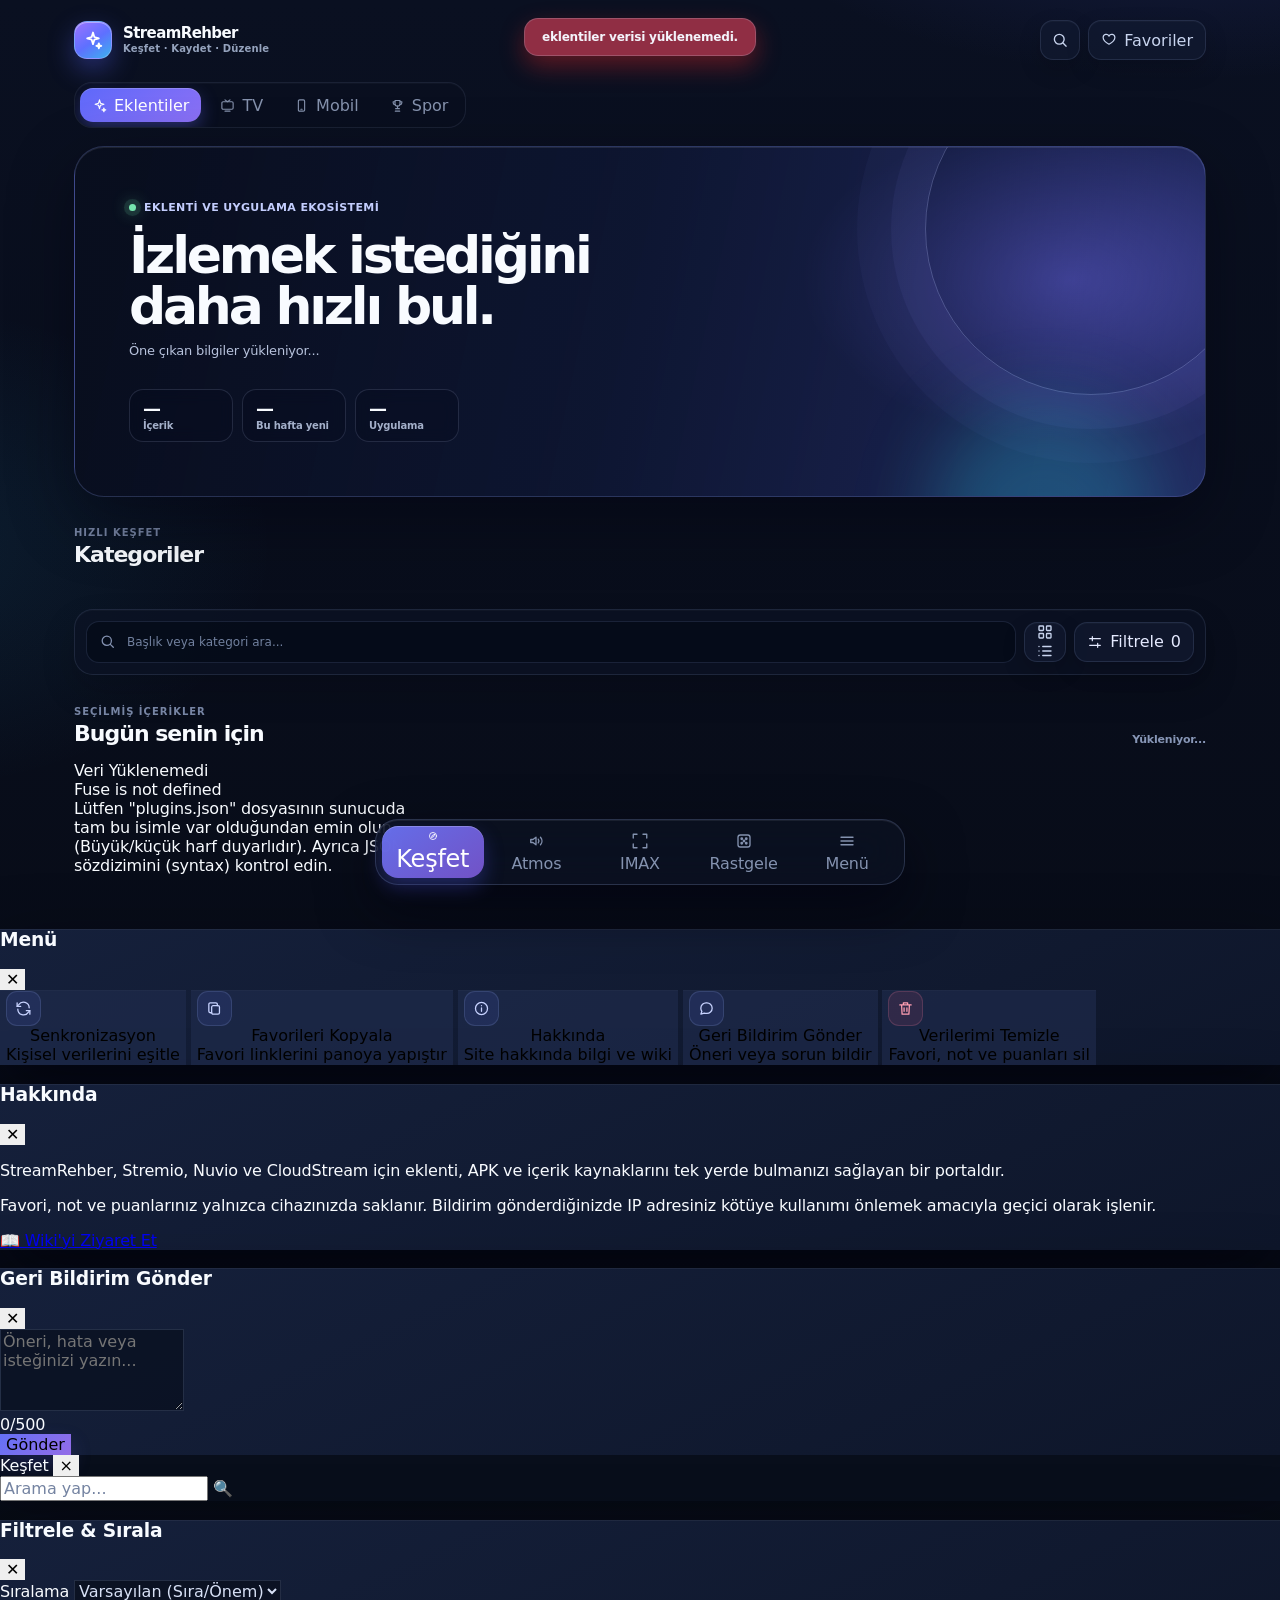
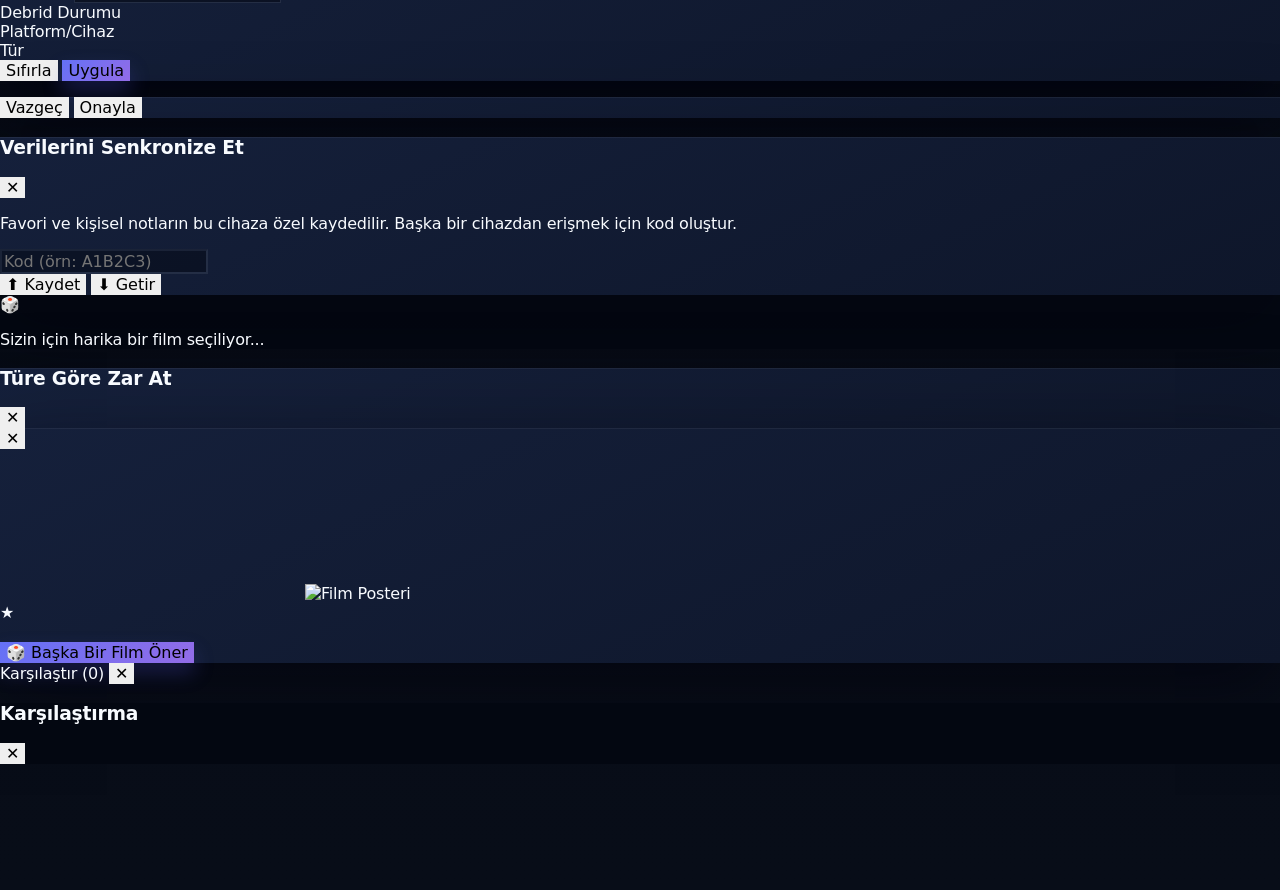
==== index.html @ 522c6ea5 "Add files via upload" ====
<!DOCTYPE html>
<html lang="tr">
<head>
    <meta charset="UTF-8">
    <meta name="viewport" content="width=device-width, initial-scale=1.0, viewport-fit=cover">
    <meta name="apple-mobile-web-app-capable" content="yes">
    <meta name="mobile-web-app-capable" content="yes">
    <meta name="apple-mobile-web-app-status-bar-style" content="black-translucent">
    <meta name="theme-color" content="#070b16">
    <title>StreamRehber — Keşfet, Kaydet, Düzenle</title>
    
    <script src="https://cdn.tailwindcss.com"></script>
    <script src="https://cdn.jsdelivr.net/npm/fuse.js@7.0.0/dist/fuse.min.js"></script>
    <script>
        const REPORT_ENDPOINT = 'https://pluginhub.sait-yldrm.workers.dev';
        const NOTES_ENDPOINT = 'https://pluginhub.sait-yldrm.workers.dev/notes';
    </script>

    <link rel="stylesheet" href="style.css">
</head>
<body class="stream-body">

<svg class="ui-symbols" aria-hidden="true" focusable="false">
    <symbol id="icon-spark" viewBox="0 0 24 24"><path d="m12 3 1.6 5.4L19 10l-5.4 1.6L12 17l-1.6-5.4L5 10l5.4-1.6L12 3ZM19 16l.7 2.3L22 19l-2.3.7L19 22l-.7-2.3L16 19l2.3-.7L19 16Z"/></symbol>
    <symbol id="icon-search" viewBox="0 0 24 24"><circle cx="11" cy="11" r="6.5"/><path d="m16 16 4.2 4.2"/></symbol>
    <symbol id="icon-heart" viewBox="0 0 24 24"><path d="M20.8 8.1c0 5.4-8.8 10.2-8.8 10.2S3.2 13.5 3.2 8.1A4.6 4.6 0 0 1 12 6.3a4.6 4.6 0 0 1 8.8 1.8Z"/></symbol>
    <symbol id="icon-sliders" viewBox="0 0 24 24"><path d="M4 7h16M4 17h16M8 4v6M16 14v6"/></symbol>
    <symbol id="icon-compass" viewBox="0 0 24 24"><circle cx="12" cy="12" r="8.5"/><path d="m15.7 8.3-2.1 5.3-5.3 2.1 2.1-5.3 5.3-2.1Z"/></symbol>
    <symbol id="icon-film" viewBox="0 0 24 24"><rect x="3" y="5" width="18" height="14" rx="2"/><path d="M7 5v14M17 5v14M3 10h4M17 10h4M3 14h4M17 14h4"/></symbol>
    <symbol id="icon-tv" viewBox="0 0 24 24"><rect x="3" y="6" width="18" height="12" rx="2"/><path d="m8 3 4 3 4-3M8 21h8"/></symbol>
    <symbol id="icon-mobile" viewBox="0 0 24 24"><rect x="7" y="3" width="10" height="18" rx="2"/><path d="M11 18h2"/></symbol>
    <symbol id="icon-trophy" viewBox="0 0 24 24"><path d="M8 4h8v5a4 4 0 0 1-8 0V4Z"/><path d="M8 6H5v1a4 4 0 0 0 3 3.9M16 6h3v1a4 4 0 0 1-3 3.9M12 13v4M8.5 21h7M9 17h6"/></symbol>
    <symbol id="icon-volume" viewBox="0 0 24 24"><path d="M5 10v4h3l4 3V7L8 10H5Z"/><path d="M15 9.5a4 4 0 0 1 0 5M18 7a7.5 7.5 0 0 1 0 10"/></symbol>
    <symbol id="icon-maximize" viewBox="0 0 24 24"><path d="M8 3H3v5M16 3h5v5M8 21H3v-5M21 16v5h-5"/></symbol>
    <symbol id="icon-dice" viewBox="0 0 24 24"><rect x="4" y="4" width="16" height="16" rx="3"/><circle cx="9" cy="9" r="1"/><circle cx="15" cy="15" r="1"/><circle cx="9" cy="15" r="1"/><circle cx="15" cy="9" r="1"/><circle cx="12" cy="12" r="1"/></symbol>
    <symbol id="icon-menu" viewBox="0 0 24 24"><path d="M4 7h16M4 12h16M4 17h16"/></symbol>
    <symbol id="icon-grid" viewBox="0 0 24 24"><rect x="4" y="4" width="6" height="6" rx="1"/><rect x="14" y="4" width="6" height="6" rx="1"/><rect x="4" y="14" width="6" height="6" rx="1"/><rect x="14" y="14" width="6" height="6" rx="1"/></symbol>
    <symbol id="icon-list" viewBox="0 0 24 24"><path d="M9 6h11M9 12h11M9 18h11M4 6h.01M4 12h.01M4 18h.01"/></symbol>
    <symbol id="icon-copy" viewBox="0 0 24 24"><rect x="8" y="8" width="11" height="12" rx="2"/><path d="M16 8V6a2 2 0 0 0-2-2H6a2 2 0 0 0-2 2v10a2 2 0 0 0 2 2h2"/></symbol>
    <symbol id="icon-chevron" viewBox="0 0 24 24"><path d="m9 5 7 7-7 7"/></symbol>
    <symbol id="icon-refresh" viewBox="0 0 24 24"><path d="M20 11a8 8 0 0 0-14.7-4.4L3 9"/><path d="M3 4v5h5M4 13a8 8 0 0 0 14.7 4.4L21 15"/><path d="M21 20v-5h-5"/></symbol>
    <symbol id="icon-info" viewBox="0 0 24 24"><circle cx="12" cy="12" r="8.5"/><path d="M12 11v5M12 8h.01"/></symbol>
    <symbol id="icon-message" viewBox="0 0 24 24"><path d="M20 11.5a7.5 7.5 0 0 1-8 7.5 8.7 8.7 0 0 1-3.2-.6L4 20l1.5-4A7.3 7.3 0 0 1 4 11.5 7.5 7.5 0 0 1 12 4a7.5 7.5 0 0 1 8 7.5Z"/></symbol>
    <symbol id="icon-trash" viewBox="0 0 24 24"><path d="M4 7h16M9 7V4h6v3M6.5 7l.7 13h9.6l.7-13M10 11v5M14 11v5"/></symbol>
</svg>

<div id="toast" role="status" aria-live="polite"></div>

<header class="app-header">
    <button class="brand-lockup" type="button" onclick="goHome()" aria-label="Ana sayfaya dön">
        <span class="brand-mark"><svg class="ui-icon"><use href="#icon-spark"/></svg></span>
        <span class="brand-copy"><strong>StreamRehber</strong><small>Keşfet · Kaydet · Düzenle</small></span>
    </button>
    <div class="header-actions">
        <button onclick="toggleSearchModal()" id="headerSearchBtn" aria-label="Ara" class="header-icon-button"><svg class="ui-icon"><use href="#icon-search"/></svg></button>
        <button onclick="toggleFavFilter()" id="favBtn" aria-label="Sadece favorileri göster" class="header-favorite-button"><svg class="ui-icon"><use href="#icon-heart"/></svg><span>Favoriler</span></button>
    </div>
</header>

<main class="app-main">
    <div class="main-category-tabs" id="mainCategoryTabs" aria-label="Ana kategoriler">
        <button class="main-category-tab is-active" onclick="switchMainCategory('eklentiler', this)"><svg class="ui-icon"><use href="#icon-spark"/></svg><span>Eklentiler</span></button>
        <button class="main-category-tab" onclick="switchMainCategory('tvapk', this)"><svg class="ui-icon"><use href="#icon-tv"/></svg><span>TV</span></button>
        <button class="main-category-tab" onclick="switchMainCategory('mobilapk', this)"><svg class="ui-icon"><use href="#icon-mobile"/></svg><span>Mobil</span></button>
        <button class="main-category-tab" onclick="switchMainCategory('sporapk', this)"><svg class="ui-icon"><use href="#icon-trophy"/></svg><span>Spor</span></button>
    </div>

    <section class="hero-media-box" id="heroSection" aria-labelledby="heroTitle">
        <div class="hero-kicker"><span class="live-dot" aria-hidden="true"></span><span id="heroEyebrow">Eklenti ve uygulama ekosistemi</span></div>
        <h1 id="heroTitle">İzlemek istediğini daha hızlı bul.</h1>
        <p id="heroDesc">Öne çıkan bilgiler yükleniyor...</p>
        <div class="hero-stats" aria-label="Katalog özeti">
            <div><strong id="statTotal">—</strong><span id="statTotalLabel">İçerik</span></div>
            <div><strong id="statNew">—</strong><span>Bu hafta yeni</span></div>
            <div><strong id="statExtra">—</strong><span id="statExtraLabel">Uygulama</span></div>
        </div>
    </section>

    <section class="discovery-section" aria-labelledby="categoryTitle">
        <div class="section-heading"><div><span>Hızlı keşfet</span><h2 id="categoryTitle">Kategoriler</h2></div></div>
        <div id="categoryTabs" class="category-tabs"></div>
    </section>

    <section class="results-section" aria-labelledby="resultTitle">
        <div class="discovery-toolbar">
            <label class="search-field" for="searchInput">
                <svg class="ui-icon"><use href="#icon-search"/></svg>
                <input type="text" id="searchInput" oninput="onSearchInput()" placeholder="Başlık veya kategori ara..." autocomplete="off">
            </label>
            <button onclick="toggleViewMode()" id="viewToggleBtn" class="toolbar-icon-button" aria-label="Görünümü değiştir">
                <svg id="viewIconGrid" class="ui-icon" fill="none"><use href="#icon-grid"/></svg>
                <svg id="viewIconList" class="ui-icon hidden" fill="none"><use href="#icon-list"/></svg>
            </button>
            <button onclick="openFilterModal()" id="filterOpenBtn" class="toolbar-filter-button" aria-label="Filtrele ve sırala">
                <svg class="ui-icon"><use href="#icon-sliders"/></svg><span>Filtrele</span>
                <span id="filterBadge" class="hidden">0</span>
            </button>
        </div>
        <div class="results-heading"><div><span>Seçilmiş içerikler</span><h2 id="resultTitle">Bugün senin için</h2></div><span id="resultCount">Yükleniyor...</span></div>
        <div id="resultsGrid" class="results-grid"></div>
    </section>
</main>

<!-- HIZLI ALT MENÜ -->
<nav class="stream-dock" aria-label="Hızlı menü">
    <div class="dock-indicator" id="dockIndicator" aria-hidden="true"></div>
    <button class="dock-btn active" id="dock-home" onclick="goHome()" aria-label="Keşfet">
        <svg class="ui-icon"><use href="#icon-compass"/></svg><span>Keşfet</span>
    </button>
    <button class="dock-btn" id="dock-atmos" onclick="switchMainCategory('atmos')" aria-label="Dolby Atmos filmleri">
        <svg class="ui-icon"><use href="#icon-volume"/></svg><span>Atmos</span>
    </button>
    <button class="dock-btn" id="dock-imax" onclick="switchMainCategory('imax')" aria-label="IMAX filmleri">
        <svg class="ui-icon"><use href="#icon-maximize"/></svg><span>IMAX</span>
    </button>
    <button class="dock-btn" id="dock-dice" aria-label="Rastgele film">
        <svg class="ui-icon"><use href="#icon-dice"/></svg><span>Rastgele</span>
    </button>
    <button class="dock-btn" id="dock-menu" aria-label="Menü" onclick="openMenuModal()">
        <svg class="ui-icon"><use href="#icon-menu"/></svg><span>Menü</span>
    </button>
</nav>

<!-- MENÜ MODALI -->
<div id="menu-modal-overlay" onclick="closeMenuModal(event)" class="fixed inset-0 bg-[#05040f]/90 backdrop-blur-xl z-[2000] flex items-end md:items-center justify-center opacity-0 pointer-events-none transition-opacity duration-300">
    <div onclick="event.stopPropagation()" id="menu-modal-box" class="bg-[#151333] border border-white/10 rounded-t-3xl md:rounded-2xl w-full md:w-[90%] md:max-w-md p-6 pb-[calc(20px+env(safe-area-inset-bottom))] transform translate-y-full md:translate-y-0 transition-transform duration-300 shadow-2xl">
        <div class="flex justify-between items-center mb-6">
            <h3 class="text-xl font-bold text-white">Menü</h3>
            <button onclick="closeMenuModal()" class="text-slate-400 hover:text-white text-2xl leading-none">✕</button>
        </div>
        <div class="flex flex-col gap-3">
            <button onclick="closeMenuModal(); setTimeout(openSyncModal, 300)" class="flex items-center gap-4 bg-[#1a173d] hover:bg-[#252159] p-4 rounded-xl transition text-left border border-white/5">
                <span class="menu-action-icon"><svg class="ui-icon"><use href="#icon-refresh"/></svg></span>
                <div>
                    <div class="text-sm font-bold text-white">Senkronizasyon</div>
                    <div class="text-xs text-slate-400">Kişisel verilerini eşitle</div>
                </div>
            </button>
            <button onclick="exportFavorites()" class="flex items-center gap-4 bg-[#1a173d] hover:bg-[#252159] p-4 rounded-xl transition text-left border border-white/5">
                <span class="menu-action-icon"><svg class="ui-icon"><use href="#icon-copy"/></svg></span>
                <div>
                    <div class="text-sm font-bold text-white">Favorileri Kopyala</div>
                    <div class="text-xs text-slate-400">Favori linklerini panoya yapıştır</div>
                </div>
            </button>
            <button onclick="closeMenuModal(); setTimeout(openAboutModal, 300)" class="flex items-center gap-4 bg-[#1a173d] hover:bg-[#252159] p-4 rounded-xl transition text-left border border-white/5">
    <span class="menu-action-icon"><svg class="ui-icon"><use href="#icon-info"/></svg></span>
    <div>
        <div class="text-sm font-bold text-white">Hakkında</div>
        <div class="text-xs text-slate-400">Site hakkında bilgi ve wiki</div>
    </div>
</button>
<button onclick="closeMenuModal(); setTimeout(openFeedbackModal, 300)" class="flex items-center gap-4 bg-[#1a173d] hover:bg-[#252159] p-4 rounded-xl transition text-left border border-white/5">
    <span class="menu-action-icon"><svg class="ui-icon"><use href="#icon-message"/></svg></span>
    <div>
        <div class="text-sm font-bold text-white">Geri Bildirim Gönder</div>
        <div class="text-xs text-slate-400">Öneri veya sorun bildir</div>
    </div>
</button>
<button onclick="closeMenuModal(); confirmClearData()" class="flex items-center gap-4 bg-[#1a173d] hover:bg-rose-900/30 p-4 rounded-xl transition text-left border border-white/5">
    <span class="menu-action-icon is-danger"><svg class="ui-icon"><use href="#icon-trash"/></svg></span>
    <div>
        <div class="text-sm font-bold text-white">Verilerimi Temizle</div>
        <div class="text-xs text-slate-400">Favori, not ve puanları sil</div>
    </div>
</button>
        </div>
    </div>
</div>

<!-- HAKKINDA MODALI -->
<div id="about-modal-overlay" onclick="closeAboutModalOnBackdrop(event)" class="fixed inset-0 bg-[#05040f]/90 backdrop-blur-xl z-[2000] flex items-end md:items-center justify-center opacity-0 pointer-events-none transition-all duration-300">
    <div onclick="event.stopPropagation()" id="about-modal-box" class="bg-[#151333] border border-white/10 rounded-t-3xl md:rounded-2xl w-full md:w-[90%] md:max-w-md p-6 pb-[calc(20px+env(safe-area-inset-bottom))] transform translate-y-full md:translate-y-0 transition-transform duration-300 shadow-2xl">
        <div class="flex justify-between items-center mb-5">
            <h3 class="text-xl font-bold text-white">Hakkında</h3>
            <button onclick="closeAboutModal()" class="text-slate-400 hover:text-white text-2xl leading-none">✕</button>
        </div>
        <p class="text-sm text-slate-300 leading-relaxed mb-4">StreamRehber, Stremio, Nuvio ve CloudStream için eklenti, APK ve içerik kaynaklarını tek yerde bulmanızı sağlayan bir portaldır.</p>
        <p class="text-xs text-slate-500 mb-6">Favori, not ve puanlarınız yalnızca cihazınızda saklanır. Bildirim gönderdiğinizde IP adresiniz kötüye kullanımı önlemek amacıyla geçici olarak işlenir.</p>
        <a href="https://tcl-iffalcon.github.io/wiki" target="_blank" class="block text-center bg-indigo-600 hover:bg-indigo-500 text-white font-bold text-sm py-3 rounded-xl transition">📖 Wiki'yi Ziyaret Et</a>
    </div>
</div>

<!-- GERİ BİLDİRİM MODALI -->
<div id="feedback-modal-overlay" onclick="closeFeedbackModalOnBackdrop(event)" class="fixed inset-0 bg-[#05040f]/90 backdrop-blur-xl z-[2000] flex items-end md:items-center justify-center opacity-0 pointer-events-none transition-all duration-300">
    <div onclick="event.stopPropagation()" id="feedback-modal-box" class="bg-[#151333] border border-white/10 rounded-t-3xl md:rounded-2xl w-full md:w-[90%] md:max-w-md p-6 pb-[calc(20px+env(safe-area-inset-bottom))] transform translate-y-full md:translate-y-0 transition-transform duration-300 shadow-2xl">
        <div class="flex justify-between items-center mb-5">
            <h3 class="text-xl font-bold text-white">Geri Bildirim Gönder</h3>
            <button onclick="closeFeedbackModal()" class="text-slate-400 hover:text-white text-2xl leading-none">✕</button>
        </div>
        <textarea id="feedback-textarea" rows="4" maxlength="500" class="w-full bg-[#1a173d] border border-white/10 rounded-xl p-4 text-sm text-slate-300 outline-none focus:border-indigo-500 resize-y mb-2" placeholder="Öneri, hata veya isteğinizi yazın..."></textarea>
        <div class="text-[10px] text-slate-500 mb-4 text-right" id="feedback-char-count">0/500</div>
        <button onclick="submitFeedback()" id="feedback-submit-btn" class="w-full bg-pink-600 hover:bg-pink-500 text-white font-bold text-sm py-3.5 rounded-xl transition">Gönder</button>
    </div>
</div>

<!-- GENİŞLETİLMİŞ ARAMA MODALI -->
<div id="search-modal" class="fixed inset-0 bg-[#05040f]/95 backdrop-blur-xl z-[2000] flex flex-col opacity-0 pointer-events-none transition-all duration-300">
    <div class="p-6 md:p-10 flex flex-col gap-4 max-w-3xl mx-auto w-full mt-10 relative">
        <div class="flex justify-between items-center mb-2">
            <span class="text-sm font-bold text-pink-500 uppercase tracking-widest">Keşfet</span>
            <button onclick="toggleSearchModal()" class="text-slate-400 hover:text-white text-3xl leading-none">&times;</button>
        </div>
        <div class="relative">
            <input type="text" id="expandedSearchInput" placeholder="Arama yap..." class="w-full bg-transparent border-b-2 border-indigo-500/30 text-white text-2xl md:text-4xl py-4 pr-12 outline-none font-black" oninput="handleExpandedSearch(this.value)">
            <span class="absolute right-2 top-1/2 -translate-y-1/2 text-3xl opacity-50">🔍</span>
        </div>
    </div>
    <div id="expandedSearchResults" class="max-w-3xl mx-auto w-full px-6 md:px-10 pb-10 overflow-y-auto flex-1"></div>
</div>

<!-- FİLTRELE & SIRALA MODALI -->
<div id="filter-modal-overlay" onclick="closeFilterModalOnBackdrop(event)" class="fixed inset-0 bg-[#05040f]/90 backdrop-blur-xl z-[2000] flex items-end md:items-center justify-center opacity-0 pointer-events-none transition-all duration-300">
    <div onclick="event.stopPropagation()" id="filter-modal-box" class="bg-[#151333] border border-white/10 rounded-t-3xl md:rounded-2xl w-full md:w-[90%] md:max-w-md p-6 pb-[calc(20px+env(safe-area-inset-bottom))] transform translate-y-full md:translate-y-0 transition-transform duration-300 max-h-[85vh] overflow-y-auto shadow-2xl">
        <div class="flex justify-between items-center mb-6">
            <h3 class="text-lg font-bold text-white">Filtrele & Sırala</h3>
            <button onclick="closeFilterModal()" class="text-slate-400 hover:text-white text-2xl leading-none">✕</button>
        </div>
        <div class="mb-6">
            <label class="text-[10px] font-bold text-slate-500 uppercase tracking-widest mb-3 block">Sıralama</label>
            <select id="sortSelect" onchange="setSort(this.value)" class="w-full min-h-[44px] bg-[#1a173d] border border-white/10 text-white text-sm p-3.5 rounded-xl outline-none">
                <option value="default">Varsayılan (Sıra/Önem)</option>
                <option value="name-asc">İsme Göre (A-Z)</option>
                <option value="newest">En Yeni Yıl / Eklenen</option>
            </select>
        </div>
        <div class="mb-6" id="debridFilterWrapper">
            <label class="text-[10px] font-bold text-slate-500 uppercase tracking-widest mb-3 block">Debrid Durumu</label>
            <div class="flex flex-wrap gap-2" id="debridFilterGroup"></div>
        </div>
        <div class="mb-8">
            <label class="text-[10px] font-bold text-slate-500 uppercase tracking-widest mb-3 block">Platform/Cihaz</label>
            <div class="flex flex-wrap gap-2" id="platformFilterGroup"></div>
        </div>
        <div class="mb-6" id="genreFilterWrapper">
            <label class="text-[10px] font-bold text-slate-500 uppercase tracking-widest mb-3 block">Tür</label>
            <div class="flex flex-wrap gap-2" id="genreFilterGroup"></div>
        </div>
        <div class="grid grid-cols-2 gap-3">
            <button onclick="resetFilters()" class="min-h-[46px] bg-slate-800 hover:bg-slate-700 text-white font-bold text-sm py-3.5 rounded-xl transition">Sıfırla</button>
            <button onclick="applyFilters()" class="min-h-[46px] bg-pink-600 hover:bg-pink-500 text-white font-bold text-sm py-3.5 rounded-xl transition">Uygula</button>
        </div>
    </div>
</div>

<!-- DETAY MODALI (ORTAK: APK + FİLM) -->
<div id="modal-overlay" onclick="closeModalOnBackdrop(event)">
    <div id="modal-box" onclick="event.stopPropagation()">
        <div class="flex justify-between items-start mb-5">
            <div class="flex flex-wrap gap-2 text-[9px] font-black tracking-wide" id="modal-tags"></div>
            <div class="flex gap-4 items-center text-slate-400">
                <button onclick="copyCurrentLink()" class="hover:text-indigo-400 transition" id="modal-copy-icon" aria-label="Linki Kopyala">
                    <svg width="20" height="20" fill="none" stroke="currentColor" stroke-width="2" viewBox="0 0 24 24"><path d="M13.828 10.172a4 4 0 00-5.656 0l-4 4a4 4 0 105.656 5.656l1.102-1.101m-.758-4.899a4 4 0 005.656 0l4-4a4 4 0 00-5.656-5.656l-1.1 1.1"></path></svg>
                </button>
                <button onclick="closeModal()" class="hover:text-white text-2xl leading-none transition">✕</button>
            </div>
        </div>
        
        <h2 id="modal-title" class="text-2xl font-bold text-white mb-2 break-words"></h2>
        <div id="modal-subtitle" class="text-xs text-slate-400 mb-6 font-semibold"></div>

        <!-- BÖLÜM 1: APK / EKLENTİ BİLGİLERİ -->
        <div id="modal-apk-info" class="hidden">
            <div class="mb-6">
                <label id="modal-url-label" class="text-[10px] font-bold text-slate-500 uppercase tracking-widest mb-2 block">BAĞLANTI</label>
                <div id="modal-url-box" class="bg-[#1a173d] border border-white/10 rounded-xl p-4 text-sm text-indigo-300 leading-relaxed break-all mb-4 text-center md:text-left"></div>
                <div id="modal-desc-box" class="text-xs text-slate-400 leading-relaxed mb-4 hidden"></div>
                <div class="flex gap-3">
                    <button id="modal-copy-btn" class="flex-1 min-h-[46px] bg-[#252836] text-white font-semibold text-sm py-3 rounded-xl border border-white/5">Kopyala</button>
                    <button id="modal-go-btn" class="flex-1 min-h-[46px] bg-blue-600 text-white font-semibold text-sm py-3 rounded-xl flex justify-center items-center gap-1">Kaynağa Git ↗</button>
                </div>
            </div>

            <div class="mb-6">
                <label class="text-[10px] font-bold text-slate-500 uppercase tracking-widest mb-2 block">PUANINIZ</label>
                <div class="flex gap-1 text-2xl" id="modal-rating" onmouseleave="resetStarHover()">
                    <button class="star" onmouseover="hoverStars(1)" onclick="ratePlugin(1)">★</button>
                    <button class="star" onmouseover="hoverStars(2)" onclick="ratePlugin(2)">★</button>
                    <button class="star" onmouseover="hoverStars(3)" onclick="ratePlugin(3)">★</button>
                    <button class="star" onmouseover="hoverStars(4)" onclick="ratePlugin(4)">★</button>
                    <button class="star" onmouseover="hoverStars(5)" onclick="ratePlugin(5)">★</button>
                </div>
            </div>
            
            <div class="mb-8">
                <label class="text-[10px] font-bold text-slate-500 uppercase tracking-widest mb-2 block">KİŞİSEL NOTUM (SADECE SİZ GÖRÜRSÜNÜZ)</label>
                <textarea id="modal-note-textarea" rows="3" class="w-full bg-[#1a173d] border border-white/10 rounded-xl p-4 text-sm text-slate-300 outline-none focus:border-indigo-500 resize-y mb-4" placeholder="Kişisel bir not bırak..."></textarea>
                <div class="flex gap-3">
                    <button onclick="saveNoteFromTextarea()" class="min-h-[46px] bg-slate-800 text-slate-200 font-bold text-sm px-6 py-3 rounded-xl border border-white/5">Notu Kaydet</button>
                    <button onclick="reportCurrentPlugin()" id="report-btn" class="min-h-[46px] bg-rose-600/10 text-rose-400 border border-rose-500/20 font-bold text-sm px-6 py-3 rounded-xl flex items-center gap-2">🚩 Bildir</button>
                </div>
            </div>

            <!-- Kurulum Kılavuzları (açılır/kapanır) -->
            <div class="flex flex-col gap-3 mb-4">
                <details class="install-guide bg-[#151333] rounded-2xl border border-white/5" id="modal-stremio-guide">
                    <summary class="p-5 flex items-center justify-between text-sm font-bold text-white">
                          <span class="flex items-center gap-2"><img src="https://cdn.jsdelivr.net/gh/homarr-labs/dashboard-icons/svg/stremio.svg" alt="Stremio" class="w-5 h-5 rounded-md">Stremio'ya Nasıl Kurulur?</span>
                          <span class="chevron text-slate-400">⌄</span>
                    </summary>
                    <div class="guide-body">
                        <ul class="text-sm text-slate-300 space-y-4">
                            <li class="flex gap-4 items-start"><span class="bg-indigo-600 text-white w-6 h-6 flex items-center justify-center rounded-full flex-shrink-0 text-xs font-bold mt-0.5">1</span><span><b>Hızlı Kurulum</b> butonuna tıklayın — Stremio yüklüyse otomatik açılır.</span></li>
                            <li class="flex gap-4 items-start"><span class="bg-indigo-600 text-white w-6 h-6 flex items-center justify-center rounded-full flex-shrink-0 text-xs font-bold mt-0.5">2</span><span>Otomatik açılmazsa <b>Kopyala</b> ile manifest linkini kopyalayın.</span></li>
                            <li class="flex gap-4 items-start"><span class="bg-indigo-600 text-white w-6 h-6 flex items-center justify-center rounded-full flex-shrink-0 text-xs font-bold mt-0.5">3</span><span>Stremio içinde <b>Eklentiler</b> sekmesine gidip arama kutusuna linki yapıştırın.</span></li>
                        </ul>
                    </div>
                </details>
                <details class="install-guide bg-[#151333] rounded-2xl border border-white/5" id="modal-nuvio-guide">
                    <summary class="p-5 flex items-center justify-between text-sm font-bold text-white">
                          <span class="flex items-center gap-2"><img src="https://img.alternativeto.net/icons/140/jpeg/nuvio_275705.png" alt="Nuvio" class="w-5 h-5 rounded-md object-cover">Nuvio'ya Nasıl Kurulur?</span>
                          <span class="chevron text-slate-400">⌄</span>
                    </summary>
                    <div class="guide-body">
                        <ul class="text-sm text-slate-300 space-y-4">
                            <li class="flex gap-4 items-start"><span class="bg-indigo-600 text-white w-6 h-6 flex items-center justify-center rounded-full flex-shrink-0 text-xs font-bold mt-0.5">1</span><span>Yukarıdaki <b>Kopyala</b> butonuna tıklayarak URL'yi kopyalayın.</span></li>
                            <li class="flex gap-4 items-start"><span class="bg-indigo-600 text-white w-6 h-6 flex items-center justify-center rounded-full flex-shrink-0 text-xs font-bold mt-0.5">2</span><span><b>Nuvio</b> uygulamasını açın ve <b>Addons</b> bölümüne gidin.</span></li>
                            <li class="flex gap-4 items-start"><span class="bg-indigo-600 text-white w-6 h-6 flex items-center justify-center rounded-full flex-shrink-0 text-xs font-bold mt-0.5">3</span><span><b>Manage from phone</b> butonuna tıklayın.</span></li>
                            <li class="flex gap-4 items-start"><span class="bg-indigo-600 text-white w-6 h-6 flex items-center justify-center rounded-full flex-shrink-0 text-xs font-bold mt-0.5">4</span><span>Çıkan QR kodu telefonunuzda okutun.</span></li>
                            <li class="flex gap-4 items-start"><span class="bg-indigo-600 text-white w-6 h-6 flex items-center justify-center rounded-full flex-shrink-0 text-xs font-bold mt-0.5">5</span><span>Açılan web sitesinde <b>Add</b> sekmesine tıklayın, URL'yi yapıştırın.</span></li>
                        </ul>
                    </div>
                </details>
                <details class="install-guide bg-[#151333] rounded-2xl border border-white/5" id="modal-wuplay-guide">
                    <summary class="p-5 flex items-center justify-between text-sm font-bold text-white">
                        <span class="flex items-center gap-2">🟡 WuPlay / Arvio'ya Nasıl Kurulur?</span>
                        <span class="chevron text-slate-400">⌄</span>
                    </summary>
                    <div class="guide-body">
                        <p class="text-xs text-slate-400 italic mb-4">Bu eklenti Nuvio formatında olduğu için WuPlay ve Arvio gibi Nuvio tabanlı uygulamalarda da aynı şekilde çalışır.</p>
                        <ul class="text-sm text-slate-300 space-y-4">
                            <li class="flex gap-4 items-start"><span class="bg-amber-500 text-black w-6 h-6 flex items-center justify-center rounded-full flex-shrink-0 text-xs font-bold mt-0.5">1</span><span>Yukarıdaki <b>Kopyala</b> butonuna tıklayarak URL'yi kopyalayın.</span></li>
                            <li class="flex gap-4 items-start"><span class="bg-amber-500 text-black w-6 h-6 flex items-center justify-center rounded-full flex-shrink-0 text-xs font-bold mt-0.5">2</span><span>WuPlay veya Arvio uygulamasını açın, <b>Ayarlar → Eklentiler / Addons</b> bölümüne gidin.</span></li>
                            <li class="flex gap-4 items-start"><span class="bg-amber-500 text-black w-6 h-6 flex items-center justify-center rounded-full flex-shrink-0 text-xs font-bold mt-0.5">3</span><span><b>+ Eklenti Ekle</b> (Add Addon) seçeneğine dokunun.</span></li>
                            <li class="flex gap-4 items-start"><span class="bg-amber-500 text-black w-6 h-6 flex items-center justify-center rounded-full flex-shrink-0 text-xs font-bold mt-0.5">4</span><span>Kopyaladığınız URL'yi yapıştırıp onaylayın.</span></li>
                        </ul>
                    </div>
                </details>
                <details class="install-guide bg-[#151333] rounded-2xl border border-white/5" id="modal-downloader-guide">
                    <summary class="p-5 flex items-center justify-between text-sm font-bold text-white">
                        <span class="flex items-center gap-2">📥 TV'ye Nasıl Kurulur? (Downloader)</span>
                        <span class="chevron text-slate-400">⌄</span>
                    </summary>
                    <div class="guide-body">
                        <ul class="text-sm text-slate-300 space-y-4">
                            <li class="flex gap-4 items-start"><span class="bg-emerald-600 text-white w-6 h-6 flex items-center justify-center rounded-full flex-shrink-0 text-xs font-bold mt-0.5">1</span><span>TV'nizin mağazasından <b>Downloader</b> uygulamasını indirin.</span></li>
                            <li class="flex gap-4 items-start"><span class="bg-emerald-600 text-white w-6 h-6 flex items-center justify-center rounded-full flex-shrink-0 text-xs font-bold mt-0.5">2</span><span>Arama çubuğuna yukarıdaki <b class="text-emerald-400">Kodu</b> yazıp Go tuşuna basın.</span></li>
                            <li class="flex gap-4 items-start"><span class="bg-emerald-600 text-white w-6 h-6 flex items-center justify-center rounded-full flex-shrink-0 text-xs font-bold mt-0.5">3</span><span>İndirme bittikten sonra "Yükle" diyerek işlemi tamamlayın.</span></li>
                        </ul>
                    </div>
                </details>
                <details class="install-guide bg-[#151333] rounded-2xl border border-white/5" id="modal-cloudstream-guide">
                    <summary class="p-5 flex items-center justify-between text-sm font-bold text-white">
                        <span class="flex items-center gap-2">🟢 CloudStream'e Nasıl Kurulur?</span>
                        <span class="chevron text-slate-400">⌄</span>
                    </summary>
                    <div class="guide-body">
                        <ul class="text-sm text-slate-300 space-y-4">
                            <li class="flex gap-4 items-start"><span class="bg-teal-600 text-white w-6 h-6 flex items-center justify-center rounded-full flex-shrink-0 text-xs font-bold mt-0.5">1</span><span>Yukarıdaki <b>Kopyala</b> butonuna tıklayarak repo kısa kodunu ya da URL'sini kopyalayın.</span></li>
                            <li class="flex gap-4 items-start"><span class="bg-teal-600 text-white w-6 h-6 flex items-center justify-center rounded-full flex-shrink-0 text-xs font-bold mt-0.5">2</span><span>CloudStream uygulamasında <b>Ayarlar → Eklentiler (Extensions)</b> bölümüne girin.</span></li>
                            <li class="flex gap-4 items-start"><span class="bg-teal-600 text-white w-6 h-6 flex items-center justify-center rounded-full flex-shrink-0 text-xs font-bold mt-0.5">3</span><span><b>+ Depo Ekle</b> seçeneğine dokunup kısa kodu ya da URL'yi yapıştırın, bir isim verip onaylayın.</span></li>
                            <li class="flex gap-4 items-start"><span class="bg-teal-600 text-white w-6 h-6 flex items-center justify-center rounded-full flex-shrink-0 text-xs font-bold mt-0.5">4</span><span>Repo eklendikten sonra içindeki eklentileri (extension) tek tek indirip etkinleştirin.</span></li>
                        </ul>
                    </div>
                </details>
            </div>
        </div>

        <!-- BÖLÜM 2: FİLM BİLGİLERİ & HERKESE AÇIK NOTLAR -->
        <div id="modal-movie-info" class="hidden">
            <div id="modal-movie-hint" class="bg-emerald-500/10 border border-emerald-500/20 text-emerald-400 text-xs px-4 py-3 rounded-xl italic mb-6 hidden"></div>
            
            <div class="border-t border-white/10 pt-5">
                <p class="text-[10px] font-bold text-slate-500 uppercase tracking-widest mb-4">💬 Herkese Açık Notlar <span id="modal-public-note-count" class="text-blue-400"></span></p>
                
                <div id="public-notes-list" class="flex flex-col gap-2 max-h-[30vh] overflow-y-auto pr-2 mb-4">
                    <div class="text-xs text-slate-500">Yükleniyor...</div>
                </div>
                
                <div class="mt-4">
                    <textarea id="public-note-input" class="w-full bg-[#1a173d] border border-white/10 rounded-xl p-4 text-sm text-slate-300 outline-none focus:border-indigo-500 resize-y min-h-[70px]" placeholder="Bu film hakkında herkese açık bir not bırak (örn: Hangi sahnede bas çok iyi?)" maxlength="300"></textarea>
                    <div class="flex justify-between items-center mt-2">
                        <span class="text-[10px] text-slate-500" id="public-char-count">0/300</span>
                        <button id="submit-public-note-btn" onclick="submitPublicNote()" class="bg-blue-600 hover:bg-blue-500 text-white font-bold text-xs px-5 py-2.5 rounded-xl transition">Notu Paylaş</button>
                    </div>
                </div>
            </div>
        </div>

    </div>
</div>

<!-- ONAY MODALI (native confirm() yerine — Android WebView'de confirm() güvenilir çalışmıyor) -->
<div id="confirm-modal-overlay" class="fixed inset-0 bg-[#05040f]/90 backdrop-blur-xl z-[3000] flex items-center justify-center opacity-0 pointer-events-none transition-all duration-300">
    <div class="bg-[#151333] border border-white/10 rounded-2xl w-[90%] max-w-sm p-6">
        <p id="confirm-modal-text" class="text-sm text-slate-200 mb-6 leading-relaxed"></p>
        <div class="grid grid-cols-2 gap-3">
            <button onclick="resolveConfirmModal(false)" class="min-h-[44px] bg-slate-800 hover:bg-slate-700 text-white font-bold text-sm rounded-xl transition">Vazgeç</button>
            <button onclick="resolveConfirmModal(true)" class="min-h-[44px] bg-rose-600 hover:bg-rose-500 text-white font-bold text-sm rounded-xl transition">Onayla</button>
        </div>
    </div>
</div>

<!-- SENKRON MODALI -->
<div id="sync-modal-overlay" onclick="closeSyncModalOnBackdrop(event)" class="fixed inset-0 bg-[#05040f]/90 backdrop-blur-xl z-[2000] flex items-center justify-center opacity-0 pointer-events-none transition-all duration-300">
    <div onclick="event.stopPropagation()" class="bg-[#151333] border border-white/10 rounded-2xl w-[90%] max-w-md p-6">
        <div class="flex justify-between items-center mb-4">
            <h3 class="text-lg font-bold text-white">Verilerini Senkronize Et</h3>
            <button onclick="closeSyncModal()" class="text-slate-400 hover:text-white text-2xl leading-none">✕</button>
        </div>
        <p class="text-xs text-slate-400 mb-4">Favori ve kişisel notların bu cihaza özel kaydedilir. Başka bir cihazdan erişmek için kod oluştur.</p>
        <div class="flex gap-2 mb-3">
            <input id="sync-code-input" type="text" maxlength="8" placeholder="Kod (örn: A1B2C3)" class="flex-1 min-h-[44px] bg-[#1a173d] border border-white/10 rounded-xl p-3 text-sm text-white outline-none uppercase tracking-widest">
        </div>
        <div class="grid grid-cols-2 gap-3">
            <button onclick="syncPush()" class="min-h-[46px] bg-indigo-600 text-white font-semibold text-xs py-3 rounded-xl transition">⬆️ Kaydet</button>
            <button onclick="syncPull()" class="min-h-[46px] bg-slate-800 text-white font-semibold text-xs py-3 rounded-xl transition">⬇️ Getir</button>
        </div>
    </div>
</div>

<!-- ZAR (RASTGELE FİLM) MODALI -->
<div id="dice-loading-overlay" class="fixed inset-0 bg-[#05040f]/95 backdrop-blur-xl z-[2500] flex flex-col items-center justify-center opacity-0 pointer-events-none transition-all duration-300">
    <div id="dice-loading-icon" class="text-7xl rolling-dice mb-6">🎲</div>
    <p id="dice-loading-text" class="text-white font-black text-xl tracking-wider animate-pulse">Sizin için harika bir film seçiliyor...</p>
</div>

<!-- TÜR MENÜSÜ MODALI (zar butonuna basılı tutunca açılır) -->
<div id="genre-menu-overlay" onclick="closeGenreMenuOnBackdrop(event)" class="fixed inset-0 bg-[#05040f]/90 backdrop-blur-xl z-[2200] flex items-end md:items-center justify-center opacity-0 pointer-events-none transition-all duration-300">
    <div onclick="event.stopPropagation()" id="genre-menu-box" class="bg-[#151333] border border-white/10 rounded-t-3xl md:rounded-2xl w-full md:w-[90%] md:max-w-md p-6 pb-[calc(20px+env(safe-area-inset-bottom))] transform translate-y-full md:translate-y-0 transition-transform duration-300 max-h-[80vh] overflow-y-auto shadow-2xl">
        <div class="flex justify-between items-center mb-5">
            <h3 class="text-lg font-bold text-white">Türe Göre Zar At</h3>
            <button onclick="closeGenreMenu()" class="text-slate-400 hover:text-white text-2xl leading-none">✕</button>
        </div>
        <div class="flex flex-wrap gap-2" id="genre-menu-chips"></div>
    </div>
</div>

<div id="movie-modal-overlay" onclick="closeMovieModal(event)" class="fixed inset-0 bg-[#05040f]/95 backdrop-blur-xl z-[2000] flex items-center justify-center opacity-0 pointer-events-none transition-all duration-300">
    <div id="movie-modal-box" onclick="event.stopPropagation()" class="bg-[#151333] border border-white/10 rounded-3xl w-[90%] max-w-2xl max-h-[90vh] overflow-y-auto shadow-2xl flex flex-col md:flex-row relative">
        <button onclick="closeMovieModal()" class="absolute top-4 right-4 z-20 w-8 h-8 flex items-center justify-center bg-black/50 backdrop-blur-md border border-white/10 rounded-full text-slate-300 hover:text-white hover:bg-black/80 text-lg transition" aria-label="Kapat">✕</button>
        
        <div class="md:w-5/12 relative shrink-0 bg-[#05040f] flex items-center justify-center overflow-hidden">
    <!-- Fragman İframe'i (Başlangıçta gizli) -->
    <iframe id="movie-trailer" class="w-full h-72 sm:h-80 md:h-full md:absolute md:inset-0 hidden" src="" frameborder="0" allow="autoplay; encrypted-media; fullscreen" allowfullscreen></iframe>
    
    <!-- Poster (Fragman bulunamazsa veya yüklenirken gösterilir) -->
    <img id="movie-poster" src="" alt="Film Posteri" class="w-full h-72 sm:h-80 md:h-full md:absolute md:inset-0 object-contain md:object-cover">
    
    <div class="absolute top-4 left-4 bg-black/70 backdrop-blur-md border border-white/20 text-amber-400 font-black text-sm px-3 py-1.5 rounded-xl flex items-center gap-1.5 z-10 pointer-events-none">
        <span class="text-lg leading-none">★</span>
        <span id="movie-imdb"></span>
    </div>
</div>
        
        <div class="md:w-7/12 p-6 md:p-8 flex flex-col justify-center relative">
            <div class="mb-3 flex items-center gap-2 flex-wrap mt-2 md:mt-0">
                <span class="bg-indigo-600/20 text-indigo-400 border border-indigo-500/30 text-[10px] font-black uppercase px-2 py-1 rounded-md" id="movie-year"></span>
                <span class="bg-pink-600/20 text-pink-400 border border-pink-500/30 text-[10px] font-black uppercase px-2 py-1 rounded-md hidden" id="movie-genre"></span>
            </div>
            <h2 id="movie-title" class="text-2xl md:text-3xl font-black text-white mb-4 leading-tight"></h2>
            <p id="movie-plot" class="text-sm text-slate-300 leading-relaxed mb-6 border-l-2 border-indigo-500 pl-4"></p>
            <div id="movie-catalog-bridge" class="mb-6"></div>
            <button id="movie-modal-suggest-btn" onclick="suggestRandomMovie(currentDiceGenre)" class="w-full mt-auto bg-blue-600 hover:bg-blue-500 text-white font-bold text-sm py-3.5 rounded-xl shadow-lg transition flex justify-center items-center gap-2">
            <span class="text-xl">🎲</span> Başka Bir Film Öner
            </button>
        </div>
    </div>
</div>

<script>
// SPA Veri Altyapısı
const DATA_SOURCES = {
    'eklentiler': 'plugins.json',
    'tvapk': 'tvapk.json',
    'mobilapk': 'mobilapk.json',
    'sporapk': 'sporapk.json',
    'atmos': 'atmos.json',
    'imax': 'imax.json'
};
const tmdbGenres = {28:"Aksiyon",12:"Macera",16:"Animasyon",35:"Komedi",80:"Suç",99:"Belgesel",18:"Dram",10751:"Aile",14:"Fantastik",36:"Tarih",27:"Korku",10402:"Müzik",9648:"Gizem",10749:"Romantik",878:"Bilim Kurgu",10770:"TV Filmi",53:"Gerilim",10752:"Savaş",37:"Vahşi Batı"};
let currentDiceGenre = null;
const cachedData = {};
let currentMainCategory = 'eklentiler';
let plugins = [];
let favorites = JSON.parse(localStorage.getItem('ph_favs') || '[]');
let reportedItems = JSON.parse(localStorage.getItem('ph_reported') || '[]');
let userRatings = JSON.parse(localStorage.getItem('ph_ratings') || '{}');
let userNotes = JSON.parse(localStorage.getItem('ph_notes') || '{}');
let showFavsOnly = false;
let currentModalItem = null;
let currentRatingDisplay = 0;

let activeDebridFilter = localStorage.getItem('ph_debrid_filter') || 'all';
let activePlatformFilter = localStorage.getItem('ph_platform_filter') || 'all';
let activeGenreFilter = localStorage.getItem('ph_genre_filter') || 'all';
let activeTypeFilter = 'all';   // ← YENİ EKLENEN SATIR
let activeSort = localStorage.getItem('ph_sort') || 'default';
let fuseIndex = null;
let globalFuseIndex = null;
let movieCatalogFuseIndex = null;
let scrollLockCount = 0;
let newestDate = null;
let viewMode = localStorage.getItem('ph_view_mode') || 'grid'; 

let publicNotesCache = {};
let compareList = JSON.parse(localStorage.getItem('ph_compare') || '[]');

// YENİ: native confirm()'in yerini alan promise tabanlı onay modalı.
// Android WebView'de WebChromeClient.onJsConfirm implemente edilmediyse
// native confirm() sessizce false döner ve butonlar "çalışmıyormuş" gibi
// görünür. Bu fonksiyon salt DOM/CSS ile çalıştığı için hem web hem APK'da
// güvenilir şekilde çalışır.
let _confirmResolve = null;
function showConfirmModal(message) {
    return new Promise(resolve => {
        _confirmResolve = resolve;
        document.getElementById('confirm-modal-text').textContent = message;
        document.getElementById('confirm-modal-overlay').classList.remove('opacity-0', 'pointer-events-none');
        lockBodyScroll();
    });
}
function resolveConfirmModal(result) {
    document.getElementById('confirm-modal-overlay').classList.add('opacity-0', 'pointer-events-none');
    unlockBodyScroll();
    if (_confirmResolve) { _confirmResolve(result); _confirmResolve = null; }
}

function toggleCompare(key) {
    const idx = compareList.indexOf(key);
    if (idx === -1) {
        if (compareList.length >= 3) { showToast('En fazla 3 öğe karşılaştırabilirsin.', true); return; }
        compareList.push(key);
    } else {
        compareList.splice(idx, 1);
    }
    localStorage.setItem('ph_compare', JSON.stringify(compareList));
    updateCompareBar();
    filterData();
}

function updateCompareBar() {
    const bar = document.getElementById('compare-bar');
    document.getElementById('compare-count').textContent = compareList.length;
    bar.classList.toggle('hidden', compareList.length === 0);
    bar.classList.toggle('flex', compareList.length > 0);
}

function clearCompare() {
    compareList = [];
    localStorage.setItem('ph_compare', JSON.stringify(compareList));
    updateCompareBar();
    filterData();
}

function openCompareModal() {
    if (compareList.length === 0) return;
    const items = compareList.map(key => plugins.find(p => pluginKey(p) === key)).filter(Boolean);
    const rows = [
        { label: 'Tür', get: i => i.type || '—' },
        { label: 'Uygulama', get: i => Array.isArray(i.app) ? i.app.join(', ') : (i.app || '—') },
        { label: 'Debrid', get: i => i.debrid === 'required' ? '⚡ Debrid' : (i.debrid === 'optional' ? '🔓 Opsiyonel' : (i.debrid === 'paid' ? '💳 Ücretli' : '🆓 Ücretsiz')) },
        { label: 'Platform', get: i => Array.isArray(i.platform) ? i.platform.join(', ') : '—' },
        { label: 'Puanınız', get: i => userRatings[pluginKey(i)] ? `${userRatings[pluginKey(i)]}/5 ⭐` : '—' },
        { label: 'Durum', get: i => i.status === 'dead' ? '❌ Çalışmıyor' : '✅ Aktif' }
    ];
    let html = `<table class="w-full text-sm text-left border-collapse">
        <thead><tr>
            <th class="p-3 text-slate-500 text-xs uppercase"></th>
            ${items.map(i => `<th class="p-3 text-white font-bold border-b border-white/10">${escapeHtml(i.name)}</th>`).join('')}
        </tr></thead><tbody>`;
    rows.forEach(r => {
        html += `<tr class="border-b border-white/5"><td class="p-3 text-slate-500 text-xs font-bold uppercase">${r.label}</td>${items.map(i => `<td class="p-3 text-slate-300">${escapeHtml(String(r.get(i)))}</td>`).join('')}</tr>`;
    });
    html += `</tbody></table>`;
    document.getElementById('compare-table-wrapper').innerHTML = html;
    document.getElementById('compare-modal-overlay').classList.remove('opacity-0', 'pointer-events-none');
    lockBodyScroll();
}
function closeCompareModal() {
    document.getElementById('compare-modal-overlay').classList.add('opacity-0', 'pointer-events-none');
    unlockBodyScroll();
}
function closeCompareModalOnBackdrop(e) { if (e.target.id === 'compare-modal-overlay') closeCompareModal(); }

function escapeHtml(str) {
    if (str === null || str === undefined) return '';
    return String(str).replace(/&/g, '&amp;').replace(/</g, '&lt;').replace(/>/g, '&gt;').replace(/"/g, '&quot;').replace(/'/g, '&#39;');
}

function showToast(msg, isError) {
    const t = document.getElementById('toast');
    t.textContent = msg;
    t.classList.toggle('error', !!isError);
    t.classList.add('show');
    clearTimeout(showToast._timer);
    showToast._timer = setTimeout(() => t.classList.remove('show'), 2500);
}

function pluginKey(p) {
    if (p.app) { 
        const appStr = Array.isArray(p.app) ? p.app.join('-') : p.app;
        return `${appStr}|${p.name}`;
    } else if (p.type === 'Debrid') {
        return `debrid|${p.name}`;
    } else {
        return `movie|${p.name}|${p.year || ''}`;
    }
}

function getOwnerId() {
    let id = localStorage.getItem('ph_owner_id');
    if (!id) {
        id = (crypto.randomUUID ? crypto.randomUUID() : 'oid-' + Math.random().toString(36).slice(2) + Date.now());
        localStorage.setItem('ph_owner_id', id);
    }
    return id;
}

function extractUrl(desc) {
    const m = desc?.match(/(https?:\/\/[^\s]+)/);
    if (m) return m[0];
    return desc && !desc.includes(' ') ? desc.trim() : '';
}

// YENİ: Açıklama metninden URL'yi çıkarıp geri kalan (örn. "Aylık Ücret: ~3€ ...") kısmı döndürür
function descWithoutUrl(desc) {
    if (!desc) return '';
    return desc.replace(/(https?:\/\/[^\s]+)/g, '').replace(/\s{2,}/g, ' ').trim();
}

async function copyToClipboard(text, emptyMsg) {
    if (!text) { showToast(emptyMsg || 'Kopyalanacak içerik yok.', true); return; }
    try {
        await navigator.clipboard.writeText(text);
        showToast('📋 Kopyalandı!');
    } catch (err) {
        showToast('Kopyalama başarısız, elle seçin.', true);
    }
}

function lockBodyScroll() { scrollLockCount++; document.body.style.overflow = 'hidden'; }
function unlockBodyScroll() { scrollLockCount = Math.max(0, scrollLockCount - 1); if (scrollLockCount === 0) document.body.style.overflow = ''; }
function debounce(fn, wait) { let t; return (...args) => { clearTimeout(t); t = setTimeout(() => fn(...args), wait); }; }
const debouncedFilter = debounce(filterData, 180);
function onSearchInput() { debouncedFilter(); }

async function switchMainCategory(key, btnEl) {
    document.querySelectorAll('#mainCategoryTabs button').forEach(button => {
        button.classList.remove('is-active');
    });
    
    if (btnEl && btnEl.parentElement && btnEl.parentElement.id === 'mainCategoryTabs') {
        btnEl.classList.add('is-active');
    }

    if (['eklentiler', 'tvapk', 'mobilapk', 'sporapk'].includes(key)) {
        setActiveDock('home');
    } else if (key === 'atmos') {
        setActiveDock('atmos');
    } else if (key === 'imax') {
        setActiveDock('imax');
    }

    currentMainCategory = key;
    activeTypeFilter = 'all';
    document.getElementById('searchInput').value = '';

    activeDebridFilter = 'all';
    activePlatformFilter = 'all';
    activeGenreFilter = 'all';
    activeSort = 'default';
    localStorage.setItem('ph_debrid_filter', 'all');
    localStorage.setItem('ph_platform_filter', 'all');
    localStorage.setItem('ph_genre_filter', 'all');
    localStorage.setItem('ph_sort', 'default');
    const sortSelectEl = document.getElementById('sortSelect');
    if (sortSelectEl) sortSelectEl.value = 'default';

    showFavsOnly = false;
    const favBtn = document.getElementById('favBtn');
    favBtn.style.background = '';
    favBtn.style.color = '';

    const isMovie = (key === 'atmos' || key === 'imax');
    document.getElementById('debridFilterWrapper').style.display = (key === 'eklentiler') ? 'block' : 'none';

    await loadCategoryData(key);
}

async function loadCategoryData(key) {
    if (cachedData[key]) {
        plugins = cachedData[key];
        postLoadSetup();
        return;
    }
    renderSkeletons();
    try {
        const res = await fetch(DATA_SOURCES[key]);
        if (!res.ok) throw new Error(`HTTP ${res.status} - Dosya bulunamadı`);
        const data = await res.json();
        data.forEach(it => it._cat = key);
        cachedData[key] = data;
        plugins = data;
        postLoadSetup();
    } catch (err) {
        console.error(`[Veri Yükleme Hatası - ${key}]:`, err);
        showToast(`${key} verisi yüklenemedi.`, true);
        document.getElementById('resultsGrid').innerHTML = `
            <div class="col-span-full text-center py-10">
                <div class="text-rose-500 font-bold mb-2">Veri Yüklenemedi</div>
                <div class="text-xs text-slate-400 break-all bg-black/20 p-3 rounded-lg inline-block border border-white/5">${err.message}</div>
                <div class="text-xs text-slate-500 mt-4">Lütfen "${DATA_SOURCES[key]}" dosyasının sunucuda tam bu isimle var olduğundan emin olun (Büyük/küçük harf duyarlıdır). Ayrıca JSON sözdizimini (syntax) kontrol edin.</div>
            </div>`;
    }
}

async function ensureAllCategoriesLoaded() {
    const keys = Object.keys(DATA_SOURCES);
    await Promise.all(keys.map(async k => {
        if (cachedData[k]) return;
        try {
            const res = await fetch(DATA_SOURCES[k]);
            if (!res.ok) return;
            const data = await res.json();
            data.forEach(it => it._cat = k);
            cachedData[k] = data;
        } catch (e) { console.warn('Kategori yüklenemedi (genel arama):', k, e); }
    }));
    const all = keys.flatMap(k => cachedData[k] || []);
    globalFuseIndex = new Fuse(all, {
        keys: ['name'],
        threshold: 0.2,
        ignoreLocation: true,
        minMatchCharLength: 2
    });
}

// YENİ: Zar → Katalog Köprüsü için sadece gerçek film verisi taşıyan
// kategoriler (atmos, imax) üzerinde ayrı bir index kurulur. Eklenti/APK
// listeleri (plugins/tvapk/mobilapk/sporapk) film adlarıyla eşleşmeyeceği
// için buraya dahil edilmez.
async function ensureMovieCatalogLoaded() {
    if (movieCatalogFuseIndex) return;
    const movieKeys = ['atmos', 'imax'];
    await Promise.all(movieKeys.map(async k => {
        if (cachedData[k]) return;
        try {
            const res = await fetch(DATA_SOURCES[k]);
            if (!res.ok) return;
            const data = await res.json();
            data.forEach(it => it._cat = k);
            cachedData[k] = data;
        } catch (e) { console.warn('Film kataloğu yüklenemedi:', k, e); }
    }));
    const movies = movieKeys.flatMap(k => cachedData[k] || []);
    movieCatalogFuseIndex = new Fuse(movies, {
        keys: ['name'],
        threshold: 0.2,
        ignoreLocation: true,
        minMatchCharLength: 2
    });
}

function postLoadSetup() {
    computeNewestDate();
    fuseIndex = new Fuse(plugins, {
        keys: ['name'],
        threshold: 0.2,
        ignoreLocation: true,
        minMatchCharLength: 2
    });
    buildTabs();
    buildFilterOptions();
    updateStatsBar(currentMainCategory);
    filterData();
}

// YENİ: Üstteki hero'yu artık her kategoride görünen istatistik şeridi olarak günceller
function updateStatsBar(key) {
    document.getElementById('statTotal').textContent = plugins.length;

    const now = new Date();
    const weekAgo = new Date(now.getTime() - 7 * 24 * 60 * 60 * 1000);
    const newCount = plugins.filter(p => {
        if (!p.dateAdded) return false;
        const d = new Date(p.dateAdded + 'T00:00:00');
        return !isNaN(d.getTime()) && d >= weekAgo;
    }).length;
    document.getElementById('statNew').textContent = newCount;

    const eyebrowMap = {
        eklentiler: 'Eklenti ve uygulama ekosistemi',
        tvapk: 'TV uygulamaları',
        mobilapk: 'Mobil uygulamalar',
        sporapk: 'Spor uygulamaları',
        atmos: 'Dolby Atmos filmleri',
        imax: 'IMAX filmleri'
    };
    document.getElementById('heroEyebrow').textContent = eyebrowMap[key] || eyebrowMap.eklentiler;

    const descMap = {
    eklentiler: "Stremio, Nuvio ve CloudStream vb. için eklenti ve repolar; TV ve mobil cihazlar için popüler uygulamalar StreamRehber'de.",
    tvapk: 'Android TV, webOS ve Tizen için TV uygulamaları.',
    mobilapk: 'Telefon ve tabletler için uygulamalar.',
    sporapk: 'Canlı spor yayınları için uygulamalar.',
    atmos: 'Dolby Atmos ses desteğine sahip film kataloğu.',
    imax: 'IMAX Enhanced formatında film kataloğu.'
    };
    document.getElementById('heroDesc').textContent = descMap[key] || '';

    const isMovie = (key === 'atmos' || key === 'imax');
    document.getElementById('statTotalLabel').textContent = isMovie ? 'Film' : 'İçerik';

    if (isMovie) {
        const allPlats = new Set();
        plugins.forEach(p => { if (Array.isArray(p.platform)) p.platform.forEach(x => allPlats.add(x)); });
        document.getElementById('statExtra').textContent = allPlats.size;
        document.getElementById('statExtraLabel').textContent = 'Platform';
    } else {
        const allApps = new Set();
        plugins.forEach(p => { const arr = Array.isArray(p.app) ? p.app : [p.app]; arr.forEach(a => a && allApps.add(a)); });
        document.getElementById('statExtra').textContent = allApps.size;
        document.getElementById('statExtraLabel').textContent = 'Uygulama';
    }
}

function moveIndicator(activeEl) {
    const indicator = document.getElementById('dockIndicator');
    if (indicator && activeEl) {
        const leftPos = activeEl.offsetLeft + (activeEl.offsetWidth / 2) - 22;
        indicator.style.transform = `translateX(${leftPos}px)`;
    }
}
function setActiveDock(id) {
    document.querySelectorAll('.dock-btn').forEach(b => b.classList.remove('active'));
    const el = document.getElementById(`dock-${id}`);
    if (el) { el.classList.add('active'); moveIndicator(el); }
}

function handleGridClick(e) {
    const compareBtn = e.target.closest('.compare-btn');
    if (compareBtn) { e.stopPropagation(); if (compareBtn.dataset.key) toggleCompare(compareBtn.dataset.key); return; }
    const copyBtn = e.target.closest('.copy-btn');
    if (copyBtn) {
        e.stopPropagation();
        const item = plugins.find(p => pluginKey(p) === copyBtn.dataset.key);
        if (item) copyToClipboard(item.code || extractUrl(item.desc) || item.sourceUrl);
        return;
    }
    const favBtn = e.target.closest('.fav-btn'); 
    if (favBtn) { e.stopPropagation(); if (favBtn.dataset.key) toggleFav(favBtn.dataset.key); return; }
    const fragmanBtn = e.target.closest('.fragman-badge');
    if (fragmanBtn) {
        e.stopPropagation();
        if (fragmanBtn.dataset.key) {
            const item = plugins.find(p => pluginKey(p) === fragmanBtn.dataset.key);
            if (item) playTrailerForItem(item);
        }
        return;
    }
    const card = e.target.closest('.stream-card');
    if (card && card.dataset.key) {
        const cat = card.dataset.cat || currentMainCategory;
        const source = cachedData[cat] || plugins;
        const item = source.find(p => pluginKey(p) === card.dataset.key);
        if (item) {
            openModalItem(item, cat);
            const searchModal = document.getElementById('search-modal');
            if (!searchModal.classList.contains('opacity-0')) toggleSearchModal();
        }
    }
}

function renderExpandedSearchResults(query) {
    const container = document.getElementById('expandedSearchResults');
    const q = query.trim();
    const idx = globalFuseIndex || fuseIndex;
    if (!q || !idx) { container.innerHTML = ''; return; }
    const results = idx.search(q).map(r => r.item).slice(0, 30);
    if (results.length === 0) {
        container.innerHTML = `<div class="text-center text-slate-500 text-sm py-10">Sonuç bulunamadı.</div>`;
        return;
    }
    container.innerHTML = results.map(item => `
        <div class="stream-card p-4 md:p-5 ${viewMode === 'list' ? 'list-view' : 'flex flex-col'} mb-4" data-key="${escapeHtml(pluginKey(item))}" data-cat="${escapeHtml(item._cat || currentMainCategory)}">
            ${buildCardHTML(item, item._cat)}
        </div>
    `).join('');
}
const debouncedExpandedSearch = debounce(renderExpandedSearchResults, 180);

window.addEventListener('DOMContentLoaded', () => {
    setTimeout(() => {
        const activeEl = document.querySelector('.dock-btn.active');
        if (activeEl) moveIndicator(activeEl);
    }, 100);

    setupDiceButton();

    document.getElementById('resultsGrid').addEventListener('click', handleGridClick);
    document.getElementById('expandedSearchResults').addEventListener('click', handleGridClick);

    const categoryTabs = document.getElementById('categoryTabs');
    categoryTabs.addEventListener('click', (e) => {
        const btn = e.target.closest('.pill-tab');
        if (btn && btn.dataset.type) {
            document.querySelectorAll('#categoryTabs .pill-tab').forEach(p => p.classList.remove('active'));
            btn.classList.add('active');
            activeTypeFilter = btn.dataset.type === 'Tümü' ? 'all' : btn.dataset.type;
            filterData();
        }
    });
    updateCompareBar();
    switchMainCategory('eklentiler', document.querySelector('#mainCategoryTabs button'));
});

window.addEventListener('resize', () => {
    const activeEl = document.querySelector('.dock-btn.active');
    if (activeEl) moveIndicator(activeEl);
});

function goHome() {
    window.scrollTo({ top: 0, behavior: 'smooth' });
    if (showFavsOnly) { showFavsOnly = false; filterData(); }
    
    if (currentMainCategory === 'atmos' || currentMainCategory === 'imax') {
        switchMainCategory('eklentiler', document.querySelector('#mainCategoryTabs button'));
    } else {
        setActiveDock('home');
    }
}
function toggleFavFilter() {
    showFavsOnly = !showFavsOnly;
    const favBtn = document.getElementById('favBtn');
    favBtn.style.background = showFavsOnly ? 'linear-gradient(135deg, var(--sr-indigo), var(--sr-violet))' : '';
    favBtn.style.color = showFavsOnly ? '#fff' : '';
    filterData();
}
function toggleViewMode() {
    viewMode = viewMode === 'grid' ? 'list' : 'grid';
    localStorage.setItem('ph_view_mode', viewMode);
    applyViewModeUI(); filterData(); 
}
function applyViewModeUI() {
    const gridIcon = document.getElementById('viewIconGrid');
    const listIcon = document.getElementById('viewIconList');
    const gridContainer = document.getElementById('resultsGrid');
    if (viewMode === 'list') {
        gridIcon.classList.add('hidden'); listIcon.classList.remove('hidden');
        gridContainer.className = 'grid grid-cols-1 gap-3';
    } else {
        listIcon.classList.add('hidden'); gridIcon.classList.remove('hidden');
        gridContainer.className = 'grid grid-cols-1 md:grid-cols-2 lg:grid-cols-3 gap-5';
    }
}

const genreClasses = {"Aksiyon":"b-aksiyon","Bilim Kurgu":"b-bilimkurgu","Macera":"b-macera","Savaş":"b-savas","Korku":"b-korku","Dram":"b-dram","Animasyon":"b-animasyon","Müzik":"b-muzik","Gerilim":"b-gerilim","Fantastik":"b-fantastik","Tarih":"b-tarih","Suç":"b-suc"};
const platClasses = {"Prime":"pt-prime","Netflix":"pt-netflix","TV+":"pt-tvplus","Max":"pt-max","Disney+":"pt-disney","TOD":"pt-tod","MUBI":"pt-mubi","Bravia":"pt-bravia","UHD":"pt-uhd","Dijital":"pt-dijital"};
const studioClasses = {"marvel":"st-marvel","sony":"st-sony","paramount":"st-paramount"};
const typePalette = ["b-aksiyon","b-bilimkurgu","b-macera","b-savas","b-korku","b-dram","b-animasyon","b-muzik","b-gerilim","b-fantastik","b-tarih","b-suc"];

function getGenreClass(g) { return genreClasses[g] || 'bg-slate-700 text-slate-300'; }
function getPlatformClass(p) { return platClasses[p] || 'bg-slate-800 text-slate-400 border border-slate-600'; }
function getStudioClass(s) { return studioClasses[s] || 'bg-slate-800 text-slate-400'; }
function getTypeClass(t) {
    if (!t) return 'bg-slate-700 text-slate-300';
    let hash = 0;
    for (let i = 0; i < t.length; i++) hash = (hash * 31 + t.charCodeAt(i)) >>> 0;
    return typePalette[hash % typePalette.length];
}

function buildAppBadges(item) {
    const appArray = Array.isArray(item.app) ? item.app : [item.app];
    const appsLower = appArray.filter(Boolean).map(a => String(a).toLowerCase());
    let html = appArray.filter(Boolean).map(a => {
        const name = String(a).toLowerCase();
        if (name.includes('android')) {
            return `<span class="bg-emerald-500/10 text-emerald-400 border border-emerald-500/20 px-2 py-0.5 rounded-full text-[9px] font-bold uppercase inline-flex items-center gap-1"><svg class="w-3 h-3" fill="currentColor" viewBox="0 0 576 512"><path d="M420.22 175.76l44.68-77.34a10.92 10.92 0 0 0-3.95-15 10.87 10.87 0 0 0-14.92 4l-45.28 78.36A284.14 284.14 0 0 0 288 141.44a284.14 284.14 0 0 0-112.75 24.34l-45.28-78.36a10.88 10.88 0 0 0-14.94-4 10.92 10.92 0 0 0-3.95 15l44.68 77.34C93.42 229.47 21.05 328.72 0 448h576c-21.05-119.28-93.42-218.53-155.78-272.24zM160 352a32 32 0 1 1 32-32 32 32 0 0 1-32 32zm256 0a32 32 0 1 1 32-32 32 32 0 0 1-32 32z"/></svg>${escapeHtml(a)}</span>`;
        }
        if (name.includes('ios') || name.includes('apple')) {
            return `<span class="bg-slate-100/10 text-slate-300 border border-slate-100/20 px-2 py-0.5 rounded-full text-[9px] font-bold uppercase inline-flex items-center gap-1"><svg class="w-3 h-3" fill="currentColor" viewBox="0 0 384 512"><path d="M318.7 268.7c-.2-36.7 16.4-64.4 50-84.8-18.8-26.9-47.2-41.7-84.7-44.6-35.5-2.8-74.3 20.7-88.5 20.7-15 0-49.4-19.7-76.4-19.7C63.3 141.2 4 184.8 4 273.5q0 39.3 14.4 81.2c12.8 36.7 59 126.7 107.2 125.2 25.2-.6 43-17.9 75.8-17.9 31.8 0 48.3 17.9 76.4 17.9 48.6-.7 90.4-82.5 102.6-119.3-65.2-30.7-61.7-90-61.7-91.9zm-56.6-164.2c27.3-32.4 24.8-61.9 24-72.5-24.1 1.4-52 16.4-67.9 34.9-17.5 19.8-27.8 44.3-25.6 71.9 26.1 2 49.9-11.4 69.5-34.3z"/></svg>${escapeHtml(a)}</span>`;
        }
        if (name.includes('cloudstream')) {
            return `<span class="tag-cloudstream px-2 py-0.5 rounded-full text-[9px] font-bold uppercase inline-block">${escapeHtml(a)}</span>`;
        }
        const badgeClass = name.includes('stremio') ? 'tag-stremio' : 'tag-nuvio';
        return `<span class="${badgeClass} px-2 py-0.5 rounded-full text-[9px] font-bold uppercase inline-block">${escapeHtml(a)}</span>`;
    }).join('');

    if (appsLower.includes('nuvio') && item.type !== 'Plugin') {
        html += `<span class="tag-compat px-2 py-0.5 rounded-full text-[9px] font-bold uppercase inline-flex items-center gap-1" title="Bu eklenti Nuvio formatında olduğu için WuPlay ve Arvio uygulamalarında da çalışır">🔗 WuPlay · Arvio</span>`;
    }
    return html;
}
function buildAppBadgesGrid(item) {
    const appArray = Array.isArray(item.app) ? item.app : [item.app];
    const appsLower = appArray.filter(Boolean).map(a => String(a).toLowerCase());

    const androidIcon = `<svg class="w-3 h-3 inline-block mr-1" fill="currentColor" viewBox="0 0 576 512"><path d="M420.22 175.76l44.68-77.34a10.92 10.92 0 0 0-3.95-15 10.87 10.87 0 0 0-14.92 4l-45.28 78.36A284.14 284.14 0 0 0 288 141.44a284.14 284.14 0 0 0-112.75 24.34l-45.28-78.36a10.88 10.88 0 0 0-14.94-4 10.92 10.92 0 0 0-3.95 15l44.68 77.34C93.42 229.47 21.05 328.72 0 448h576c-21.05-119.28-93.42-218.53-155.78-272.24zM160 352a32 32 0 1 1 32-32 32 32 0 0 1-32 32zm256 0a32 32 0 1 1 32-32 32 32 0 0 1-32 32z"/></svg>`;
    const appleIcon = `<svg class="w-3 h-3 inline-block mr-1" fill="currentColor" viewBox="0 0 384 512"><path d="M318.7 268.7c-.2-36.7 16.4-64.4 50-84.8-18.8-26.9-47.2-41.7-84.7-44.6-35.5-2.8-74.3 20.7-88.5 20.7-15 0-49.4-19.7-76.4-19.7C63.3 141.2 4 184.8 4 273.5q0 39.3 14.4 81.2c12.8 36.7 59 126.7 107.2 125.2 25.2-.6 43-17.9 75.8-17.9 31.8 0 48.3 17.9 76.4 17.9 48.6-.7 90.4-82.5 102.6-119.3-65.2-30.7-61.7-90-61.7-91.9zm-56.6-164.2c27.3-32.4 24.8-61.9 24-72.5-24.1 1.4-52 16.4-67.9 34.9-17.5 19.8-27.8 44.3-25.6 71.9 26.1 2 49.9-11.4 69.5-34.3z"/></svg>`;

    const primaryHTML = appArray.filter(Boolean).map(a => {
        const name = String(a).toLowerCase();
        if (name.includes('android')) {
            return `<span class="bg-emerald-500/15 text-emerald-400 border border-emerald-500/30 app-badge-cell">${androidIcon}${escapeHtml(a)}</span>`;
        }
        if (name.includes('ios') || name.includes('apple')) {
            return `<span class="bg-slate-100/15 text-slate-300 border border-slate-100/30 app-badge-cell">${appleIcon}${escapeHtml(a)}</span>`;
        }
        const badgeClass = name.includes('cloudstream') ? 'tag-cloudstream'
            : name.includes('stremio') ? 'tag-stremio'
            : 'tag-nuvio';
        return `<span class="${badgeClass} app-badge-cell">${escapeHtml(a)}</span>`;
    }).join('');

    let secondaryHTML = '';
    if (appsLower.includes('nuvio') && item.type !== 'Plugin') {
        secondaryHTML = `<span class="app-badge-secondary">Arvio</span><span class="app-badge-secondary">WuPlay</span>`;
    }

    if (!secondaryHTML) return `<div class="badge-grid-single">${primaryHTML}</div>`;
    return `<div class="badge-grid-2x2">${primaryHTML}${secondaryHTML}</div>`;
}

// DÜZELTİLDİ: "paid" (ücretli) durumu artık haritada tanımlı; önceden
// map[item.debrid] === undefined olduğu için sessizce "free"ye düşüyordu.
function buildDebridBadge(item) {
    const map = {
        free: { l: '🆓 Ücretsiz', cls: 'bg-emerald-500/10 text-emerald-400 border-emerald-500/20' },
        optional: { l: '🔓 Opsiyonel', cls: 'bg-amber-500/10 text-amber-400 border-amber-500/20' },
        required: { l: '⚡ Debrid', cls: 'bg-rose-500/10 text-rose-400 border-rose-500/20' },
        paid: { l: '💳 Ücretli', cls: 'bg-blue-500/10 text-blue-400 border-blue-500/20' }
    };
    const d = map[item.debrid] || map.free;
    return `<span class="${d.cls} border badge-uniform">${d.l}</span>`;
}

function buildOsBadges(item) {
    const osData = item.os || item.platform || [];
    const osList = Array.isArray(osData) ? osData : [osData];
    return osList.map(os => {
        const osLow = String(os).toLowerCase().replace(/\s+/g, '');
        if (osLow === 'androidtv') return `<span class="bg-emerald-500/10 text-emerald-400 border border-emerald-500/20 px-2 py-0.5 rounded-full text-[9px] font-bold uppercase inline-flex items-center gap-1">📱 Android TV</span>`;
        if (osLow === 'webos') return `<span class="bg-purple-500/10 text-purple-400 border border-purple-500/20 px-2 py-0.5 rounded-full text-[9px] font-bold uppercase inline-flex items-center gap-1">📺 webOS</span>`;
        if (osLow === 'tizen') return `<span class="bg-blue-500/10 text-blue-400 border border-blue-500/20 px-2 py-0.5 rounded-full text-[9px] font-bold uppercase inline-flex items-center gap-1">📟 Tizen</span>`;
        return '';
    }).filter(Boolean).join('');
}

function buildStatusBadges(item) {
    const isNew = isRecentlyAdded(item.dateAdded);
    const newBadgeHTML = isNew ? `<span class="bg-amber-400/20 text-amber-400 border border-amber-400/40 badge-uniform animate-pulse">YENİ</span>` : '';
    const deadBadgeHTML = item.status === 'dead' ? `<span class="bg-rose-500/20 text-rose-400 border border-rose-500/30 badge-uniform">ÇALIŞMIYOR</span>` : '';
    return deadBadgeHTML + newBadgeHTML;
}

const NEW_BADGE_WINDOW_DAYS = 3;
function isRecentlyAdded(dateAddedStr) {
    if (!dateAddedStr) return false;
    const added = new Date(dateAddedStr + 'T00:00:00');
    if (isNaN(added.getTime())) return false;
    const now = new Date();
    const todayUTC = new Date(now.getFullYear(), now.getMonth(), now.getDate());
    const diffDays = Math.floor((todayUTC - added) / (1000 * 60 * 60 * 24));
    return diffDays >= 0 && diffDays < NEW_BADGE_WINDOW_DAYS;
}

function buildCardHTML(item, catOverride) {
    const cat = catOverride || currentMainCategory;
    const itemKey = pluginKey(item);
    const isFav = favorites.includes(itemKey);
    const isMovie = (cat === 'atmos' || cat === 'imax');
    const favBtnHTML = `<button class="fav-btn w-10 h-10 flex items-center justify-center text-slate-500 hover:text-pink-500 text-xl transition shrink-0" data-key="${escapeHtml(itemKey)}">${isFav ? '❤️' : '♡'}</button>`;

    if (isMovie) {
        const fragmanBadgeHTML = `<span class="fragman-badge cursor-pointer bg-blue-600/15 text-blue-300 border border-blue-500/30 px-2 py-1 rounded-lg text-[9px] font-bold inline-flex items-center gap-1 hover:bg-blue-600/30 transition shrink-0" data-key="${escapeHtml(itemKey)}">🎬 Fragman</span>`;
        if (viewMode === 'list') {
            return `
                <div class="card-header flex items-center gap-3 flex-1 min-w-0">
                    ${item.rank ? `<div class="text-sm font-black text-slate-500 w-6 shrink-0 text-center ${item.rank <= 3 ? 'text-amber-400 text-lg' : ''}">${item.rank}</div>` : ''}
                    <div class="min-w-0 flex-1">
                        <h3 class="font-bold text-white text-sm truncate" title="${escapeHtml(item.name)}">${escapeHtml(item.name)}</h3>
                        <div class="text-[10px] text-slate-400">${item.year} · ${escapeHtml(item.genre || '')}</div>
                    </div>
                </div>
                <div class="card-footer flex items-center gap-2">
                    ${fragmanBadgeHTML}
                    <div class="flex gap-1">${(item.platform || []).map(p => `<span class="platform-tag ${getPlatformClass(p)} px-1.5 py-0.5 rounded text-[9px] font-bold">${escapeHtml(p)}</span>`).join('')}</div>
                    ${favBtnHTML}
                </div>
            `;
        }
        return `
            <div class="card-header w-full flex items-start justify-between mb-4 gap-2">
                <div class="flex items-start gap-3 flex-1 min-w-0">
                    ${item.rank ? `<div class="text-lg font-black text-slate-500 w-8 shrink-0 text-center pt-1 ${item.rank <= 3 ? 'text-amber-400 text-2xl' : ''}">${item.rank}</div>` : ''}
                    <div class="min-w-0 flex-1">
                        <h3 class="font-bold text-lg text-white mb-1 truncate" title="${escapeHtml(item.name)}">${escapeHtml(item.name)}</h3>
                        <div class="text-xs text-slate-400 mb-2">${item.year}</div>
                        <div class="flex flex-wrap gap-2">
                            <span class="badge ${getGenreClass(item.genre)} px-2 py-0.5 rounded-full text-[9px] font-bold uppercase">${escapeHtml(item.genre)}</span>
                            ${item.studio ? `<span class="studio-tag ${getStudioClass(item.studio)} px-2 py-0.5 rounded-md text-[9px] font-bold uppercase">${escapeHtml(item.studio)}</span>` : ''}
                            ${fragmanBadgeHTML}
                        </div>
                    </div>
                </div>
                ${favBtnHTML}
            </div>
            ${item.hint ? `<div class="w-full text-xs italic bg-emerald-500/10 text-emerald-400 px-3 py-2 rounded-lg mb-4">💡 ${escapeHtml(item.hint)}</div>` : ''}
            <div class="card-footer w-full mt-auto flex items-center justify-between border-t border-white/5 pt-3">
                <div class="flex gap-1 flex-wrap">${(item.platform || []).map(p => `<span class="platform-tag ${getPlatformClass(p)} px-2 py-1 rounded-md text-[9px] font-bold">${escapeHtml(p)}</span>`).join('')}</div>
                <span class="text-xs font-bold text-blue-400 flex items-center gap-1 shrink-0">💬 Notlar</span>
            </div>
        `;
    } else {
        const userRating = userRatings[itemKey] || 0;
        let starsHTML = '';
        for (let i = 1; i <= 5; i++) starsHTML += `<span class="${i <= userRating ? 'text-amber-400' : 'text-[#2d2a54]'}">★</span>`;

        const ageBadgeHTML = item.ageRestricted ? `<span class="age-badge">18+</span>` : '';

        const appBadgesHTML = buildAppBadges(item);
        const osBadgesHTML = buildOsBadges(item);
        const statusBadgesHTML = buildStatusBadges(item);
        const typeBadgeHTML = item.type ? `<span class="${getTypeClass(item.type)} badge-uniform">${escapeHtml(item.type)}</span>` : '';

        if (viewMode === 'list') {
            return `
                
                <div class="card-header flex items-center gap-2 flex-1 min-w-0">
                    <div class="min-w-0 flex-1">
                        <h3 class="font-bold text-white text-sm truncate" title="${escapeHtml(item.name)}">${escapeHtml(item.name)} ${ageBadgeHTML}</h3>
                        <div class="flex items-center gap-1 flex-wrap mt-1">${typeBadgeHTML}${appBadgesHTML}${statusBadgesHTML}</div>
                    </div>
                </div>
                <div class="card-footer flex items-center gap-3">
                    <div class="flex gap-0.5 text-xs">${starsHTML}</div>
                    ${favBtnHTML}
                </div>
            `;
        }
        const isComparing = compareList.includes(itemKey);
const cardUrlStr = extractUrl(item.desc) || item.sourceUrl;
const urlDisplayHTML = item.code
    ? `<div class="bg-[#1a173d] border border-white/10 rounded-lg px-3 py-2 text-sm text-emerald-400 font-black mb-3">Downloader Kodu: ${item.code}</div>`
    : (cardUrlStr ? `<div class="bg-[#1a173d] border border-white/10 rounded-lg px-3 py-2 text-xs text-indigo-300 leading-relaxed break-all mb-3" title="${escapeHtml(cardUrlStr)}">${escapeHtml(cardUrlStr)}</div>` : '');

// DÜZELTİLDİ: Açıklama artık "eklentiler" kategorisinde de gösteriliyor
// (URL kısmı ayıklandıktan sonra kalan metin, örn. "Aylık Ücret: ~3€ ...")
const cardDescText = descWithoutUrl(item.desc);
const descDisplayHTML = cardDescText
    ? `<p class="text-xs font-normal text-slate-400 leading-relaxed mb-4 break-words">${escapeHtml(cardDescText)}</p>`
    : (cat !== 'eklentiler' ? `<p class="text-xs font-normal text-slate-400 leading-relaxed mb-4 break-words">${escapeHtml(item.desc || '')}</p>` : '');

return `
        <div class="card-header w-full flex flex-col min-w-0">
            <div class="flex items-start gap-1.5 flex-wrap mb-3">
            ${typeBadgeHTML}${buildAppBadgesGrid(item)}${cat === 'eklentiler' ? buildDebridBadge(item) : ''}${statusBadgesHTML}
        </div>
        <div class="flex justify-between items-start gap-2 mb-3">
            <h3 class="font-bold text-lg text-white truncate flex-1 min-w-0" title="${escapeHtml(item.name)}">${escapeHtml(item.name)} ${ageBadgeHTML}</h3>
            ${favBtnHTML}
        </div>
        ${osBadgesHTML ? `<div class="flex flex-wrap gap-1.5 mb-3">${osBadgesHTML}</div>` : ''}
        ${urlDisplayHTML}
        ${descDisplayHTML}
    </div>
    <div class="card-footer w-full flex items-center justify-between mt-auto border-t border-white/5 pt-3">
        <div class="flex gap-1 text-lg">${starsHTML}</div>
        <div class="flex items-center gap-2">
            <button class="compare-btn h-9 flex items-center justify-center gap-1.5 rounded-lg text-xs font-bold px-3 transition ${isComparing ? 'bg-indigo-600/30 text-indigo-300' : 'bg-white/5 text-slate-400 hover:text-indigo-400'}" data-key="${escapeHtml(itemKey)}">+ Karşılaştır</button>
            <button class="copy-btn bg-indigo-600/20 text-indigo-300 text-xs px-4 py-2 rounded-xl font-bold hover:bg-indigo-600 hover:text-white transition flex items-center gap-1.5" data-key="${escapeHtml(itemKey)}">📋 Kopyala</button>
        </div>
    </div>
        `;
    }
}

/* StreamRehber 2.0 kart sistemi: aynı veri ve etkileşimler, daha görsel bir sunum. */
function streamIcon(name) {
    return `<svg class="ui-icon" aria-hidden="true"><use href="#icon-${name}"/></svg>`;
}

function streamCoverTone(item) {
    const value = [...String(item.name || '')].reduce((total, char) => total + char.charCodeAt(0), 0);
    return `cover-tone-${value % 4}`;
}

function streamCardMedia(item, cat, isMovie) {
    const icon = isMovie ? 'film' : cat === 'tvapk' ? 'tv' : cat === 'mobilapk' ? 'mobile' : cat === 'sporapk' ? 'trophy' : 'spark';
    const label = isMovie && item.rank
        ? `<span class="card-rank">#${escapeHtml(item.rank)}</span>`
        : `<span class="card-kind">${escapeHtml(item.type || (cat === 'eklentiler' ? 'Kaynak' : 'Uygulama'))}</span>`;
    return `<div class="card-media ${streamCoverTone(item)}">
        ${label}
        <span class="card-media-icon">${streamIcon(icon)}</span>
        <span class="card-media-glow"></span>
    </div>`;
}

function streamCardChips(item, cat) {
    const values = [];
    if (item.genre) values.push(item.genre);
    if (Array.isArray(item.platform) && item.platform.length) values.push(item.platform[0]);
    if (!item.genre && Array.isArray(item.app) && item.app.length) values.push(item.app[0]);
    if (cat === 'eklentiler' && item.debrid) {
        const debridLabels = { required: 'Debrid', optional: 'Opsiyonel', paid: 'Ücretli', free: 'Ücretsiz' };
        values.push(debridLabels[item.debrid] || item.debrid);
    }
    return values.slice(0, 2).map(value => `<span class="card-chip">${escapeHtml(value)}</span>`).join('');
}

function buildCardHTML(item, catOverride) {
    const cat = catOverride || currentMainCategory;
    const itemKey = pluginKey(item);
    const isFav = favorites.includes(itemKey);
    const isMovie = (cat === 'atmos' || cat === 'imax');
    const description = isMovie
        ? `${item.year || '—'} · ${item.genre || 'Film'}`
        : (descWithoutUrl(item.desc || '') || item.desc || 'Koleksiyon bilgisi yakında güncellenecek.');
    const status = item.status === 'dead' ? 'Kontrol gerekli' : (isRecentlyAdded(item.dateAdded) ? 'Yeni' : 'Doğrulandı');
    const statusClass = status === 'Kontrol gerekli' ? 'is-warning' : (status === 'Yeni' ? 'is-new' : 'is-verified');
    const copyAction = isMovie
        ? `<button class="fragman-badge card-action" data-key="${escapeHtml(itemKey)}" type="button">${streamIcon('film')}<span>Fragman</span></button>`
        : `<button class="copy-btn card-action" data-key="${escapeHtml(itemKey)}" type="button">${streamIcon('copy')}<span>Kopyala</span></button>`;
    const compareAction = !isMovie
        ? `<button class="compare-btn comparison-action${compareList.includes(itemKey) ? ' is-selected' : ''}" data-key="${escapeHtml(itemKey)}" type="button">Karşılaştır</button>`
        : '';
    const codeMarkup = !isMovie && item.code
        ? `<span class="card-code">Kod: <strong>${escapeHtml(item.code)}</strong></span>`
        : '';
    const ageMarkup = item.ageRestricted ? '<span class="age-badge">18+</span>' : '';

    return `
        <div class="card-visual-wrap">${streamCardMedia(item, cat, isMovie)}</div>
        <div class="card-content">
            <div class="card-topline">
                <span class="status-pill ${statusClass}">${status === 'Doğrulandı' ? streamIcon('spark') : ''}${status}</span>
                <button class="fav-btn card-favorite${isFav ? ' is-saved' : ''}" data-key="${escapeHtml(itemKey)}" type="button" aria-label="${isFav ? 'Favorilerden çıkar' : 'Favorilere ekle'}">${streamIcon('heart')}</button>
            </div>
            <h3 title="${escapeHtml(item.name)}">${escapeHtml(item.name)} ${ageMarkup}</h3>
            <p>${escapeHtml(description)}</p>
            <div class="card-chips">${streamCardChips(item, cat)}</div>
            ${codeMarkup}
            <div class="card-footer">
                ${copyAction}
                <div class="card-footer-actions">
                    ${compareAction}
                    <span class="card-chevron">${streamIcon('chevron')}</span>
                </div>
            </div>
        </div>`;
}

function renderCards(data) {
    const grid = document.getElementById('resultsGrid');
    const count = document.getElementById('resultCount');
    grid.innerHTML = '';
    count.textContent = `${data.length} İçerik Bulundu`;
    applyViewModeUI();

    if (data.length === 0) {
        grid.innerHTML = `<div class="col-span-full text-center text-slate-500 text-sm py-16">Aramanızla eşleşen veri bulunamadı.</div>`;
        return;
    }

    data.forEach(item => {
        const card = document.createElement('div');
        card.className = `stream-card p-4 md:p-5 ${viewMode === 'list' ? 'list-view' : 'flex flex-col'} ${item.status === 'dead' ? 'opacity-60 grayscale' : ''}`;
        card.dataset.key = pluginKey(item);
        card.innerHTML = buildCardHTML(item);
        grid.appendChild(card);
    });
}

function renderSkeletons() {
    const grid = document.getElementById('resultsGrid');
    grid.innerHTML = ''; applyViewModeUI();
    for(let i=0; i<6; i++) {
        grid.innerHTML += `<div class="stream-card p-5 ${viewMode === 'list' ? 'list-view' : 'flex flex-col'} pointer-events-none"><div class="skeleton-box w-16 h-6 mb-4"></div><div class="skeleton-box w-3/4 h-6 mb-2"></div></div>`;
    }
}

function toggleFav(key) {
    const idx = favorites.indexOf(key);
    if (idx === -1) favorites.push(key);
    else favorites.splice(idx, 1);
    localStorage.setItem('ph_favs', JSON.stringify(favorites));
    filterData();
}

function computeNewestDate() {
    newestDate = null;
    plugins.forEach(p => { if (p.dateAdded && (!newestDate || p.dateAdded > newestDate)) newestDate = p.dateAdded; });
}

function buildTabs() {
    const types = ['Tümü', ...new Set(plugins.map(p => p.type).filter(Boolean))];
    const container = document.getElementById('categoryTabs');
    container.innerHTML = types.map((t, i) => `<button class="pill-tab ${i === 0 ? 'active' : ''}" data-type="${escapeHtml(t)}">${escapeHtml(t)}</button>`).join('');
}

function buildFilterOptions() {
    const isMovie = (currentMainCategory === 'atmos' || currentMainCategory === 'imax');
    
    if (!isMovie) {
        const debridOpts = [{v:'all',l:'Tümü'},{v:'free',l:'🆓 Ücretsiz'},{v:'optional',l:'🔓 Opsiyonel'},{v:'required',l:'⚡ Debrid'},{v:'paid',l:'💳 Ücretli'}];
        document.getElementById('debridFilterGroup').innerHTML = debridOpts.map(o => `<button class="filter-chip ${o.v === activeDebridFilter ? 'active' : ''}" data-group="debrid" data-value="${o.v}" onclick="selectChip(this)">${o.l}</button>`).join('');
    }

    document.getElementById('genreFilterWrapper').style.display = isMovie ? 'block' : 'none';
    if (isMovie) {
        let allGenres = new Set();
        plugins.forEach(p => { if (p.genre) allGenres.add(p.genre); });
        const gOpts = [{v:'all', l:'Tümü'}, ...Array.from(allGenres).map(g => ({v:g, l:g}))];
        document.getElementById('genreFilterGroup').innerHTML = gOpts.map(o => {
            const chipClass = o.v === 'all' ? '' : getGenreClass(o.v);
            return `<button class="filter-chip ${chipClass} ${o.v === activeGenreFilter ? 'active' : ''}" data-group="genre" data-value="${escapeHtml(o.v)}" onclick="selectChip(this)">${escapeHtml(o.l)}</button>`;
        }).join('');
    }

    let allPlats = new Set();
    plugins.forEach(p => { if(Array.isArray(p.platform)) p.platform.forEach(x => allPlats.add(x)); });
    const pOpts = [{v:'all', l:'Tümü'}, ...Array.from(allPlats).map(p => ({v:p, l:p}))];
    document.getElementById('platformFilterGroup').innerHTML = pOpts.map(o => `<button class="filter-chip ${o.v === activePlatformFilter ? 'active' : ''}" data-group="platform" data-value="${escapeHtml(o.v)}" onclick="selectChip(this)">${escapeHtml(o.l)}</button>`).join('');
}

function selectChip(el) {
    const group = el.dataset.group;
    document.querySelectorAll(`.filter-chip[data-group="${group}"]`).forEach(c => c.classList.remove('active'));
    el.classList.add('active');
    if (group === 'debrid') activeDebridFilter = el.dataset.value;
    if (group === 'platform') activePlatformFilter = el.dataset.value;
    if (group === 'genre') activeGenreFilter = el.dataset.value;
}
function setSort(v) { activeSort = v; }

function sortPool(pool) {
    const arr = [...pool];
    if (activeSort === 'name-asc') arr.sort((a, b) => a.name.localeCompare(b.name, 'tr'));
    else if (activeSort === 'newest') {
        arr.sort((a, b) => {
            const aKey = a.dateAdded || (a.year ? `${a.year}-01-01` : '0000-00-00');
            const bKey = b.dateAdded || (b.year ? `${b.year}-01-01` : '0000-00-00');
            return bKey.localeCompare(aKey);
        });
    }
    return arr;
}

function filterData() {
    let pool = plugins;
    const q = document.getElementById('searchInput').value.trim();
    if (q && fuseIndex) pool = fuseIndex.search(q).map(r => r.item);
    if (activeTypeFilter !== 'all') pool = pool.filter(p => p.type === activeTypeFilter);
    if (activeDebridFilter !== 'all' && currentMainCategory === 'eklentiler') pool = pool.filter(p => p.debrid === activeDebridFilter);
    if (activePlatformFilter !== 'all') pool = pool.filter(p => Array.isArray(p.platform) && p.platform.includes(activePlatformFilter));
    if (activeGenreFilter !== 'all' && (currentMainCategory === 'atmos' || currentMainCategory === 'imax')) pool = pool.filter(p => p.genre === activeGenreFilter);
    if (showFavsOnly) pool = pool.filter(p => favorites.includes(pluginKey(p)));
    renderCards(sortPool(pool));
}

function openModalItem(item, catOverride) {
    currentModalItem = item;
    const modalCat = catOverride || currentMainCategory;
    const key = pluginKey(item);
    const isMovie = (modalCat === 'atmos' || modalCat === 'imax');

    document.getElementById('modal-title').textContent = item.name;
    document.getElementById('modal-tags').innerHTML = '';
    document.getElementById('modal-copy-icon').style.display = isMovie ? 'none' : 'block';

    if (isMovie) {
        document.getElementById('modal-apk-info').classList.add('hidden');
        document.getElementById('modal-movie-info').classList.remove('hidden');
        
        document.getElementById('modal-subtitle').textContent = `${item.year} · ${item.genre || ''}`;
        
        let tagsHTML = `<span class="badge ${getGenreClass(item.genre)} px-2 py-1 rounded text-[9px]">${escapeHtml(item.genre)}</span>`;
        if(item.studio) tagsHTML += `<span class="studio-tag ${getStudioClass(item.studio)} px-2 py-1 rounded ml-2 text-[9px]">${escapeHtml(item.studio)}</span>`;
        document.getElementById('modal-tags').innerHTML = tagsHTML;

        const hintEl = document.getElementById('modal-movie-hint');
        if (item.hint) { hintEl.textContent = `💡 ${item.hint}`; hintEl.classList.remove('hidden'); } 
        else { hintEl.classList.add('hidden'); }

        document.getElementById('public-note-input').value = '';
        document.getElementById('public-char-count').textContent = '0/300';
        document.getElementById('public-notes-list').innerHTML = `<div class="text-xs text-slate-500">Yükleniyor...</div>`;
        
        fetchPublicNotes(key);

    } else {
        document.getElementById('modal-movie-info').classList.add('hidden');
        document.getElementById('modal-apk-info').classList.remove('hidden');
        

        document.getElementById('modal-subtitle').textContent = '';
        const typeBadgeHTML = item.type ? `<span class="${getTypeClass(item.type)} badge-uniform">${escapeHtml(item.type)}</span>` : '';
        const modalAgeBadge = item.ageRestricted ? `<span class="bg-rose-600/90 text-white border border-white/20 badge-uniform">18+</span>` : '';
        const modalDebridHTML = modalCat === 'eklentiler' ? buildDebridBadge(item) : '';
        const modalBadgesHTML = typeBadgeHTML + buildAppBadgesGrid(item) + modalDebridHTML + buildStatusBadges(item) + buildOsBadges(item) + modalAgeBadge;        document.getElementById('modal-tags').innerHTML = modalBadgesHTML;

        const code = item.code;
        const urlBox = document.getElementById('modal-url-box');
        const copyBtn = document.getElementById('modal-copy-btn');
        const goBtn = document.getElementById('modal-go-btn');
        const urlStr = extractUrl(item.desc) || item.sourceUrl;

        if (code) {
            document.getElementById('modal-url-label').textContent = "DOWNLOADER KODU";
            urlBox.innerHTML = `<span class="text-emerald-400 text-3xl font-black">${code}</span>`;
            copyBtn.onclick = () => copyToClipboard(code);
            goBtn.style.display = 'none';
        } else {
            document.getElementById('modal-url-label').textContent = "BAĞLANTI";
            urlBox.textContent = urlStr || 'Bağlantı bulunamadı';
            copyBtn.onclick = () => copyToClipboard(urlStr);
            goBtn.style.display = 'flex';
            goBtn.onclick = () => { if(urlStr) window.open(urlStr, '_blank'); };
        }

        // YENİ: Modalda da açıklama metnini (URL hariç) göster
        const modalDescEl = document.getElementById('modal-desc-box');
        const modalDescText = descWithoutUrl(item.desc);
        if (modalDescText) {
            modalDescEl.textContent = modalDescText;
            modalDescEl.classList.remove('hidden');
        } else {
            modalDescEl.textContent = '';
            modalDescEl.classList.add('hidden');
        }

        const appArray = Array.isArray(item.app) ? item.app : [item.app];
        const appsLower = appArray.map(a => String(a).toLowerCase());
        const isAPK = modalCat !== 'eklentiler';
        const hasNuvio = appsLower.some(a => a.includes('nuvio')) || item.installGuide === 'nuvio';
        const hasStremio = appsLower.some(a => a.includes('stremio')) || item.installGuide === 'stremio';
        const hasCloudstream = appsLower.some(a => a.includes('cloudstream')) || item.installGuide === 'cloudstream';
        const isWuplayCompatible = hasNuvio && item.type !== 'Plugin';

        const nuvioGuide = document.getElementById('modal-nuvio-guide');
        const stremioGuide = document.getElementById('modal-stremio-guide');
        const wuplayGuide = document.getElementById('modal-wuplay-guide');
        const downloaderGuide = document.getElementById('modal-downloader-guide');
        const cloudstreamGuide = document.getElementById('modal-cloudstream-guide');

        [nuvioGuide, stremioGuide, wuplayGuide, downloaderGuide, cloudstreamGuide].forEach(g => { if (g) g.removeAttribute('open'); });

        if (nuvioGuide) nuvioGuide.classList.toggle('hidden', isAPK || !hasNuvio);
        if (stremioGuide) stremioGuide.classList.toggle('hidden', isAPK || !hasStremio);
        if (wuplayGuide) wuplayGuide.classList.toggle('hidden', isAPK || !isWuplayCompatible); 
        if (downloaderGuide) downloaderGuide.classList.toggle('hidden', !code);
        if (cloudstreamGuide) cloudstreamGuide.classList.toggle('hidden', !hasCloudstream);

        const savedRating = userRatings[key] || 0;
        currentRatingDisplay = savedRating; updateStarsUI(savedRating);
        document.getElementById('modal-note-textarea').value = userNotes[key] || '';
        updateReportButtonUI();
    }

    document.getElementById('modal-overlay').classList.add('open');
    lockBodyScroll();
}

function copyCurrentLink() {
    const el = document.getElementById('modal-url-box');
    if(el) copyToClipboard(el.innerText);
}
function closeModal() { document.getElementById('modal-overlay').classList.remove('open'); unlockBodyScroll(); }
function closeModalOnBackdrop(e) { if (e.target === document.getElementById('modal-overlay')) closeModal(); }
document.addEventListener('keydown', e => { 
    if (e.key === 'Escape') {
        closeModal();
        if(typeof closeMovieModal === 'function') closeMovieModal();
    } 
});

function hoverStars(i) { updateStarsUI(i, true); }
function resetStarHover() { updateStarsUI(currentRatingDisplay); }
function ratePlugin(index) {
    if (!currentModalItem) return;
    currentRatingDisplay = index; userRatings[pluginKey(currentModalItem)] = index;
    localStorage.setItem('ph_ratings', JSON.stringify(userRatings));
    updateStarsUI(index); showToast(`⭐ Puan kaydedildi (${index}/5)`); filterData();
}
function updateStarsUI(count) {
    const stars = document.getElementById('modal-rating').children;
    for (let i = 0; i < 5; i++) stars[i].style.color = i < count ? '#ffb800' : '#2d2a54';
}
function saveNoteFromTextarea() {
    if (!currentModalItem) return;
    const key = pluginKey(currentModalItem);
    const text = document.getElementById('modal-note-textarea').value.trim();
    if (text === '') { delete userNotes[key]; showToast('📝 Not silindi.'); } 
    else { userNotes[key] = text; showToast('📝 Not kaydedildi!'); }
    localStorage.setItem('ph_notes', JSON.stringify(userNotes));
}

async function reportCurrentPlugin() {
    if (!currentModalItem) return;
    const key = pluginKey(currentModalItem);
    const isReported = reportedItems.includes(key);
    const actionVerb = isReported ? 'unreport' : 'report';
    const confirmMsg = isReported
        ? `"${currentModalItem.name}" için bildirimi geri almak istediğine emin misin?`
        : `"${currentModalItem.name}" öğesini sorunlu olarak bildirmek istediğine emin misin?`;
    if (!await showConfirmModal(confirmMsg)) return;

    const btn = document.getElementById('report-btn');
    const originalHTML = btn.innerHTML;
    btn.disabled = true;
    btn.innerHTML = '⏳ Gönderiliyor...';

    try {
        const appVal = Array.isArray(currentModalItem.app) ? currentModalItem.app.join(', ') : (currentModalItem.app || currentMainCategory);
        const res = await fetch(`${REPORT_ENDPOINT}/report`, {
            method: 'POST',
            headers: { 'Content-Type': 'application/json' },
            body: JSON.stringify({
                pluginName: currentModalItem.name,
                app: appVal,
                type: currentModalItem.type || currentMainCategory,
                action: actionVerb
            })
        });
        if (!res.ok) throw new Error(`HTTP ${res.status}`);

        if (isReported) {
            reportedItems = reportedItems.filter(k => k !== key);
            showToast('↩️ Bildirim geri alındı.');
        } else {
            reportedItems.push(key);
            showToast('🚩 Bildirildi, teşekkürler!');
        }
        localStorage.setItem('ph_reported', JSON.stringify(reportedItems));
        updateReportButtonUI();
    } catch (err) {
        console.error('Bildirme hatası:', err);
        showToast('İşlem gönderilemedi.', true);
        btn.innerHTML = originalHTML;
    } finally {
        btn.disabled = false;
    }
}

function updateReportButtonUI() {
    if (!currentModalItem) return;
    const btn = document.getElementById('report-btn');
    if (!btn) return;
    const isReported = reportedItems.includes(pluginKey(currentModalItem));
    if (isReported) {
        btn.innerHTML = '↩️ Bildirimi Geri Al';
        btn.classList.remove('bg-rose-600/10', 'text-rose-400', 'border-rose-500/20');
        btn.classList.add('bg-slate-700/40', 'text-slate-300', 'border-slate-500/20');
    } else {
        btn.innerHTML = '🚩 Bildir';
        btn.classList.remove('bg-slate-700/40', 'text-slate-300', 'border-slate-500/20');
        btn.classList.add('bg-rose-600/10', 'text-rose-400', 'border-rose-500/20');
    }
}

async function fetchPublicNotes(key) {
    try {
        const res = await fetch(`${NOTES_ENDPOINT}?movie=${encodeURIComponent(key)}`);
        if (!res.ok) throw new Error();
        const data = await res.json();
        publicNotesCache[key] = data.notes || [];
        renderPublicNotesList(publicNotesCache[key]);
    } catch {
        document.getElementById('public-notes-list').innerHTML = `<div class="text-xs text-rose-400">Bulut notlarına erişilemiyor.</div>`;
    }
}
async function submitPublicNote() {
    if (!currentModalItem) return;
    const input = document.getElementById('public-note-input');
    const text = input.value.trim();
    if (!text) { showToast('Boş not gönderemezsin', true); return; }
    
    const btn = document.getElementById('submit-public-note-btn');
    btn.disabled = true; btn.textContent = '...';
    
    try {
        const key = pluginKey(currentModalItem);
        const res = await fetch(NOTES_ENDPOINT, {
            method: 'POST', headers: { 'Content-Type': 'application/json' },
            body: JSON.stringify({ movie: key, text, ownerId: getOwnerId() })
        });
        if (!res.ok) throw new Error();
        const data = await res.json();
        publicNotesCache[key] = data.notes || [];
        renderPublicNotesList(publicNotesCache[key]);
        input.value = ''; document.getElementById('public-char-count').textContent = '0/300';
        showToast('💬 Notun paylaşıldı!');
    } catch (err) {
        showToast('Not gönderilemedi.', true);
    } finally {
        btn.disabled = false; btn.textContent = 'Notu Paylaş';
    }
}
async function deletePublicNote(id) {
    if(!await showConfirmModal('Bu notu silmek istediğine emin misin?')) return;
    try {
        const key = pluginKey(currentModalItem);
        const res = await fetch(NOTES_ENDPOINT, {
            method: 'DELETE', headers: { 'Content-Type': 'application/json' },
            body: JSON.stringify({ movie: key, id, ownerId: getOwnerId() })
        });
        if (!res.ok) throw new Error();
        const data = await res.json();
        publicNotesCache[key] = data.notes || [];
        renderPublicNotesList(publicNotesCache[key]);
        showToast('🗑️ Not silindi');
    } catch { showToast('Silinemedi.', true); }
}

function renderPublicNotesList(notes) {
    const el = document.getElementById('public-notes-list');
    document.getElementById('modal-public-note-count').textContent = notes.length ? `(${notes.length})` : '';
    const myId = getOwnerId();

    if (!notes.length) {
        el.innerHTML = `<div class="text-xs text-slate-500">Henüz not yok. İlk notu sen bırak!</div>`;
        return;
    }

    el.innerHTML = notes.slice().reverse().map(n => {
        const mine = n.ownerId === myId;
        return `
            <div class="note-item ${mine ? 'mine' : ''}">
                <div class="text-sm text-slate-200 whitespace-pre-wrap leading-relaxed">${escapeHtml(n.text)}</div>
                <div class="flex justify-between items-center mt-2">
                    <div class="text-[10px] text-slate-500">${new Date(n.ts).toLocaleString('tr-TR')}</div>
                    ${mine ? `<button onclick="deletePublicNote('${n.id}')" class="text-[10px] font-bold text-rose-400 hover:text-rose-300">Sil</button>` : ''}
                </div>
            </div>
        `;
    }).join('');
}
document.getElementById('public-note-input').addEventListener('input', function() {
    document.getElementById('public-char-count').textContent = `${this.value.length}/300`;
});

function openFilterModal() {
    document.getElementById('filter-modal-overlay').classList.remove('opacity-0', 'pointer-events-none');
    lockBodyScroll(); setTimeout(() => document.getElementById('filter-modal-box').classList.remove('translate-y-full'), 10);
}
function closeFilterModal() {
    document.getElementById('filter-modal-box').classList.add('translate-y-full');
    setTimeout(() => { document.getElementById('filter-modal-overlay').classList.add('opacity-0', 'pointer-events-none'); unlockBodyScroll(); }, 300);
}
function closeFilterModalOnBackdrop(e) { if (e.target.id === 'filter-modal-overlay') closeFilterModal(); }
function applyFilters() {
    localStorage.setItem('ph_debrid_filter', activeDebridFilter);
    localStorage.setItem('ph_platform_filter', activePlatformFilter);
    localStorage.setItem('ph_genre_filter', activeGenreFilter);
    localStorage.setItem('ph_sort', activeSort);
    closeFilterModal();
    filterData();
}
function resetFilters() {
    activeDebridFilter = 'all';
    activePlatformFilter = 'all';
    activeGenreFilter = 'all';
    activeSort = 'default';
    buildFilterOptions();
    document.getElementById('sortSelect').value = 'default';
    filterData();
}

function toggleSearchModal() {
    const m = document.getElementById('search-modal');
    if (m.classList.contains('opacity-0')) {
        m.classList.remove('opacity-0','pointer-events-none');
        lockBodyScroll();
        const currentVal = document.getElementById('searchInput').value;
        document.getElementById('expandedSearchInput').value = currentVal;
        if (!globalFuseIndex) {
            document.getElementById('expandedSearchResults').innerHTML = `<div class="text-center text-slate-500 text-sm py-10">Tüm kategoriler taranıyor...</div>`;
        }
        ensureAllCategoriesLoaded().then(() => renderExpandedSearchResults(document.getElementById('expandedSearchInput').value));
        setTimeout(()=>document.getElementById('expandedSearchInput').focus(),100);
    } else {
        m.classList.add('opacity-0','pointer-events-none');
        unlockBodyScroll();
    }
}
function handleExpandedSearch(v) {
    debouncedExpandedSearch(v);
}
function openMenuModal() {
    document.getElementById('menu-modal-overlay').classList.remove('opacity-0', 'pointer-events-none');
    lockBodyScroll(); setTimeout(() => document.getElementById('menu-modal-box').classList.remove('translate-y-full'), 10);
}
function closeMenuModal(e) {
    if(e && e.target!==document.getElementById('menu-modal-overlay')) return;
    document.getElementById('menu-modal-box').classList.add('translate-y-full');
    setTimeout(() => { document.getElementById('menu-modal-overlay').classList.add('opacity-0', 'pointer-events-none'); unlockBodyScroll(); }, 300);
}

function openAboutModal() {
    document.getElementById('about-modal-overlay').classList.remove('opacity-0', 'pointer-events-none');
    lockBodyScroll(); setTimeout(() => document.getElementById('about-modal-box').classList.remove('translate-y-full'), 10);
}
function closeAboutModal() {
    document.getElementById('about-modal-box').classList.add('translate-y-full');
    setTimeout(() => { document.getElementById('about-modal-overlay').classList.add('opacity-0', 'pointer-events-none'); unlockBodyScroll(); }, 300);
}
function closeAboutModalOnBackdrop(e) { if (e.target.id === 'about-modal-overlay') closeAboutModal(); }

function openFeedbackModal() {
    document.getElementById('feedback-textarea').value = '';
    document.getElementById('feedback-char-count').textContent = '0/500';
    document.getElementById('feedback-modal-overlay').classList.remove('opacity-0', 'pointer-events-none');
    lockBodyScroll(); setTimeout(() => document.getElementById('feedback-modal-box').classList.remove('translate-y-full'), 10);
}
function closeFeedbackModal() {
    document.getElementById('feedback-modal-box').classList.add('translate-y-full');
    setTimeout(() => { document.getElementById('feedback-modal-overlay').classList.add('opacity-0', 'pointer-events-none'); unlockBodyScroll(); }, 300);
}
function closeFeedbackModalOnBackdrop(e) { if (e.target.id === 'feedback-modal-overlay') closeFeedbackModal(); }

document.getElementById('feedback-textarea')?.addEventListener('input', function() {
    document.getElementById('feedback-char-count').textContent = `${this.value.length}/500`;
});

async function submitFeedback() {
    const text = document.getElementById('feedback-textarea').value.trim();
    if (!text) { showToast('Lütfen bir mesaj yazın.', true); return; }
    const btn = document.getElementById('feedback-submit-btn');
    btn.disabled = true; btn.textContent = 'Gönderiliyor...';
    try {
        const res = await fetch(`${REPORT_ENDPOINT}/report`, {
            method: 'POST',
            headers: { 'Content-Type': 'application/json' },
            body: JSON.stringify({
                pluginName: 'Genel Geri Bildirim',
                app: currentMainCategory,
                type: 'feedback',
                action: 'report',
                message: text
            })
        });
        if (!res.ok) throw new Error(`HTTP ${res.status}`);
        showToast('💬 Gönderildi, teşekkürler!');
        closeFeedbackModal();
    } catch (err) {
        console.error('Geri bildirim hatası:', err);
        showToast('Gönderilemedi, tekrar deneyin.', true);
    } finally {
        btn.disabled = false; btn.textContent = 'Gönder';
    }
}

async function confirmClearData() {
    if (!await showConfirmModal('Favori, not, puan ve senkron kodunuz bu cihazdan silinecek. Emin misiniz?')) return;
    ['ph_favs','ph_ratings','ph_notes','ph_reported','ph_sync_code','ph_view_mode','ph_debrid_filter','ph_platform_filter','ph_genre_filter','ph_sort'].forEach(k => localStorage.removeItem(k));
    showToast('🗑️ Veriler temizlendi.');
    setTimeout(() => location.reload(), 800);
}

function exportFavorites() {
    if (!favorites.length) { showToast('Favorin yok.', true); return; }
    const lines = favorites.map(k => k.split('|').slice(1).join('|')).join('\n');
    copyToClipboard(lines, 'Favorin yok.');
}

// --- SENKRONİZASYON ---
function generateSyncCode() {
    return Math.random().toString(36).slice(2, 8).toUpperCase();
}
function openSyncModal() {
    const savedCode = localStorage.getItem('ph_sync_code') || '';
    document.getElementById('sync-code-input').value = savedCode;
    document.getElementById('sync-modal-overlay').classList.remove('opacity-0', 'pointer-events-none');
    lockBodyScroll();
}
function closeSyncModal() {
    document.getElementById('sync-modal-overlay').classList.add('opacity-0', 'pointer-events-none');
    unlockBodyScroll();
}
function closeSyncModalOnBackdrop(e) { if (e.target.id === 'sync-modal-overlay') closeSyncModal(); }

async function syncPush() {
    let code = document.getElementById('sync-code-input').value.trim().toUpperCase();
    if (!code) {
        code = generateSyncCode();
        document.getElementById('sync-code-input').value = code;
    }
    try {
        const res = await fetch(`${REPORT_ENDPOINT}/sync`, {
            method: 'POST',
            headers: { 'Content-Type': 'application/json' },
            body: JSON.stringify({ code, data: { favorites, ratings: userRatings, notes: userNotes } })
        });
        if (!res.ok) throw new Error(`HTTP ${res.status}`);
        localStorage.setItem('ph_sync_code', code);
        showToast(`⬆️ Kaydedildi! Kodun: ${code}`);
    } catch (err) {
        console.error('Sync push hatası:', err);
        showToast('Senkronizasyon başarısız.', true);
    }
}

async function syncPull() {
    const code = document.getElementById('sync-code-input').value.trim().toUpperCase();
    if (!code) { showToast('Lütfen bir kod girin.', true); return; }
    try {
        const res = await fetch(`${REPORT_ENDPOINT}/sync?code=${encodeURIComponent(code)}`);
        if (!res.ok) throw new Error(`HTTP ${res.status}`);
        const data = await res.json();
        if (!data || !data.data) throw new Error('Boş veri');

        favorites = data.data.favorites || [];
        userRatings = data.data.ratings || {};
        userNotes = data.data.notes || {};
        localStorage.setItem('ph_favs', JSON.stringify(favorites));
        localStorage.setItem('ph_ratings', JSON.stringify(userRatings));
        localStorage.setItem('ph_notes', JSON.stringify(userNotes));
        localStorage.setItem('ph_sync_code', code);

        filterData();
        showToast('⬇️ Veriler getirildi!');
        closeSyncModal();
    } catch (err) {
        console.error('Sync pull hatası:', err);
        showToast('Kod bulunamadı veya hata oluştu.', true);
    }
}

function closeMovieModal(e) { 
    if (!e || e.target.id === 'movie-modal-overlay') {
        document.getElementById('movie-modal-overlay').classList.add('opacity-0', 'pointer-events-none'); 
        
        const trailerEl = document.getElementById('movie-trailer');
        if(trailerEl) trailerEl.src = '';
    }
}

function wait(ms) { return new Promise(resolve => setTimeout(resolve, ms)); }

function setDiceLoadingText(text) {
    const p = document.getElementById('dice-loading-text');
    if (p) p.textContent = text;
}

function setLoadingIcon(isDice) {
    const icon = document.getElementById('dice-loading-icon');
    if (!icon) return;
    icon.textContent = isDice ? '🎲' : '🎬';
    icon.classList.toggle('rolling-dice', isDice);
}

// YENİ: Zar butonuna kısa tıklama eskisi gibi rastgele film önerir;
// basılı tutunca (500ms) tür menüsü açılır.
function openGenreMenu() {
    const chipsEl = document.getElementById('genre-menu-chips');
    chipsEl.innerHTML = Object.entries(tmdbGenres).map(([id, name]) =>
        `<button class="filter-chip" onclick="rollWithGenre(${id})">${escapeHtml(name)}</button>`
    ).join('');
    document.getElementById('genre-menu-overlay').classList.remove('opacity-0', 'pointer-events-none');
    lockBodyScroll();
    setTimeout(() => document.getElementById('genre-menu-box').classList.remove('translate-y-full'), 10);
}
function closeGenreMenu() {
    document.getElementById('genre-menu-box').classList.add('translate-y-full');
    setTimeout(() => { document.getElementById('genre-menu-overlay').classList.add('opacity-0', 'pointer-events-none'); unlockBodyScroll(); }, 300);
}
function closeGenreMenuOnBackdrop(e) { if (e.target.id === 'genre-menu-overlay') closeGenreMenu(); }
function rollWithGenre(genreId) {
    closeGenreMenu();
    suggestRandomMovie(genreId);
}

function setupDiceButton() {
    const btn = document.getElementById('dock-dice');
    if (!btn) return;
    let pressTimer = null;
    let longPressed = false;

    const start = () => {
        longPressed = false;
        pressTimer = setTimeout(() => { longPressed = true; openGenreMenu(); }, 500);
    };
    const cancel = () => clearTimeout(pressTimer);

    btn.addEventListener('pointerdown', start);
    btn.addEventListener('pointerup', cancel);
    btn.addEventListener('pointerleave', cancel);
    btn.addEventListener('click', () => {
        if (longPressed) { longPressed = false; return; }
        suggestRandomMovie();
    });
}

// === ZAR → KATALOG KÖPRÜSÜ ===
// Zar sonucu gelen filmi, sitenin GERÇEK film kataloğunda (atmos/imax) arar.
// Eklenti/APK listeleri (plugins/tvapk/mobilapk/sporapk) film verisi taşımadığı
// için ensureMovieCatalogLoaded() sadece atmos+imax'ı yükler.
async function findCatalogMatch(title, year) {
    await ensureMovieCatalogLoaded();
    if (!movieCatalogFuseIndex) return null;
    const results = movieCatalogFuseIndex.search(title);
    if (!results.length) return null;
    const withYear = results.find(r => r.item.year && String(r.item.year) === String(year));
    return (withYear || results[0]).item;
}

function catalogLabelFor(cat) {
    const labels = { eklentiler: 'Eklenti', tvapk: 'TV APK', mobilapk: 'Telefon', sporapk: 'Spor', atmos: 'Dolby Atmos', imax: 'IMAX' };
    return labels[cat] || cat;
}

// YENİ: Nuvio uygulamasının resmi nuvio://meta deep link şeması
// GÜNCELLENDİ: Android'de nuvio:// şeması Chrome tarafından güvenilir şekilde
// açılmıyor (iOS Safari'nin aksine). Android'de resmi çözüm olan intent://
// formatını kullanıyoruz — paket bulunamazsa Play Store'a yönlendirir.
function buildNuvioDeepLink(imdbId, tmdbId) {
    const params = new URLSearchParams();
    params.set('type', 'movie');
    if (imdbId) params.set('id', imdbId);
    else params.set('tmdb', String(tmdbId));

    const isAndroid = /android/i.test(navigator.userAgent);

    if (isAndroid) {
        const fallback = encodeURIComponent('https://play.google.com/store/apps/details?id=com.nuvio.app');
        return `intent://meta?${params.toString()}#Intent;scheme=nuvio;package=com.nuvio.app;S.browser_fallback_url=${fallback};end`;
    }

    return `nuvio://meta?${params.toString()}`;
}
async function fetchExternalOptions(tmdbId) {
    let imdbId = null;
    let providers = null;

    try {
        const idRes = await fetch(`${REPORT_ENDPOINT}/tmdb-external-ids?id=${tmdbId}`);
        if (idRes.ok) {
            const idData = await idRes.json();
            imdbId = idData.imdb_id || null;
        }
    } catch (e) { console.warn('IMDb id alınamadı:', e); }

    try {
        const provRes = await fetch(`${REPORT_ENDPOINT}/tmdb-watch-providers?id=${tmdbId}`);
        if (provRes.ok) {
            const provData = await provRes.json();
            providers = provData.providers || null;
        }
    } catch (e) { console.warn('İzleme seçenekleri alınamadı:', e); }

    return { imdbId, providers };
}

async function updateCatalogBridge(title, year, tmdbId) {
    const box = document.getElementById('movie-catalog-bridge');
    if (!box) return;

    box.innerHTML = `<div class="text-xs text-slate-500 italic flex items-center gap-2"><span class="animate-pulse">🔎</span> İzleme seçenekleri kontrol ediliyor...</div>`;

    const { imdbId, providers } = await fetchExternalOptions(tmdbId);
    if (currentBridgeToken !== bridgeToken) return;

    const flatrate = providers?.flatrate || [];
    const watchLink = providers?.link || null;
    const providerBadges = flatrate.slice(0, 4).map(p => `
        <img src="https://image.tmdb.org/t/p/w45${p.logo_path}" alt="${escapeHtml(p.provider_name)}" title="${escapeHtml(p.provider_name)}" class="w-7 h-7 rounded-md">
    `).join('');

    box.innerHTML = `
        <div class="bg-[#1a173d] border border-white/10 rounded-xl p-4">
            ${flatrate.length && watchLink ? `
                <a href="${watchLink}" target="_blank" rel="noopener" class="flex items-center gap-2 mb-3 hover:opacity-80 transition">
                    ${providerBadges}
                    <span class="text-[10px] text-slate-400 ml-1 underline">Türkiye'de nerede izlerim? →</span>
                </a>
            ` : ''}
            <div class="grid grid-cols-2 gap-2">
                ${imdbId ? `<a href="https://web.stremio.com/#/detail/movie/${imdbId}/${imdbId}" target="_blank" rel="noopener" class="flex items-center justify-center gap-1.5 bg-indigo-600 hover:bg-indigo-500 text-white font-bold text-xs py-2.5 rounded-lg transition"><img src="https://cdn.jsdelivr.net/gh/homarr-labs/dashboard-icons/svg/stremio.svg" alt="" class="w-4 h-4">Stremio</a>` : `<div class="text-[10px] text-slate-500 italic flex items-center justify-center">Stremio yok</div>`}
                <a href="${buildNuvioDeepLink(imdbId, tmdbId)}" class="flex items-center justify-center gap-1.5 bg-[#6156e2] hover:bg-[#4f45c9] text-white font-bold text-xs py-2.5 rounded-lg transition"><img src="https://img.alternativeto.net/icons/140/jpeg/nuvio_275705.png" alt="" class="w-4 h-4 rounded object-cover">Nuvio</a>
            </div>
        </div>
    `;
}
    function openCatalogMatch(key, cat) {
    closeMovieModal();
    const source = cachedData[cat] || [];
    const item = source.find(p => pluginKey(p) === key);
    if (item) openModalItem(item, cat);
}

// Ard arda zar atıldığında önceki bridge isteğinin sonucu ekrana yazılmasın diye basit bir token mekanizması
let bridgeToken = 0;
let currentBridgeToken = 0;

// GÜNCELLENDİ: genreId parametresi eklendi (türe göre zar atma). Verilirse
// TMDB discover ile o türden film çekilir, verilmezse eskisi gibi popüler filmlerden çekilir.
async function suggestRandomMovie(genreId) {
    currentDiceGenre = genreId || null;

    document.getElementById('movie-modal-overlay').classList.add('opacity-0', 'pointer-events-none');
    
    const trailerEl = document.getElementById('movie-trailer');
    const posterEl = document.getElementById('movie-poster');
    if(trailerEl) { trailerEl.src = ''; trailerEl.classList.add('hidden'); }
    if(posterEl) posterEl.classList.remove('hidden');

    const bridgeBox = document.getElementById('movie-catalog-bridge');
    if (bridgeBox) bridgeBox.innerHTML = '';

    const loadingOverlay = document.getElementById('dice-loading-overlay');
    setLoadingIcon(true);
    setDiceLoadingText(genreId ? `${tmdbGenres[genreId] || ''} türünde bir film seçiliyor...` : 'Sizin için harika bir film seçiliyor...');
    loadingOverlay.classList.remove('opacity-0', 'pointer-events-none');
    
    const randomPage = Math.floor(Math.random() * 20) + 1;
    
    try {
        let [data] = await Promise.all([ fetchPopularMovies(randomPage, genreId), wait(900) ]);
        let movies = data.results || [];
        if (movies.length === 0 && randomPage !== 1) {
            data = await fetchPopularMovies(1, genreId);
            movies = data.results || [];
        }
        if (movies.length === 0) throw new Error('Film listesi boş');
        
        const randomMovie = movies[Math.floor(Math.random() * movies.length)];
        
        let youtubeKey = null;
        try {
            const vidRes = await fetch(`${REPORT_ENDPOINT}/tmdb-video?id=${randomMovie.id}`);
            if (vidRes.ok) {
                const vidData = await vidRes.json();
                const trailer = vidData.results.find(v => v.site === 'YouTube' && v.type === 'Trailer');
                if (trailer) youtubeKey = trailer.key;
            }
        } catch(e) { console.warn("Fragman çekilemedi, postere dönülüyor...", e); }

        loadingOverlay.classList.add('opacity-0', 'pointer-events-none');
        document.getElementById('movie-title').textContent = randomMovie.title;
        const movieYear = randomMovie.release_date ? randomMovie.release_date.split('-')[0] : null;
        document.getElementById('movie-year').textContent = movieYear || 'Belirsiz';
        document.getElementById('movie-imdb').textContent = randomMovie.vote_average ? randomMovie.vote_average.toFixed(1) : '?';
        document.getElementById('movie-plot').textContent = randomMovie.overview || "Türkçe özet bulunmuyor.";

        if (youtubeKey && trailerEl) {
            posterEl.classList.add('hidden');
            trailerEl.src = `https://www.youtube.com/embed/${youtubeKey}?autoplay=1&mute=1&controls=1&loop=1&playlist=${youtubeKey}&modestbranding=1`;
            trailerEl.classList.remove('hidden');
        } else {
            const FALLBACK_POSTER = 'data:image/svg+xml;utf8,' + encodeURIComponent(`<svg xmlns="http://www.w3.org/2000/svg" width="500" height="750"><rect width="500" height="750" fill="%23151333"/><text x="50%" y="50%" fill="%238c89b4" font-family="sans-serif" font-size="24" text-anchor="middle" dominant-baseline="middle">Poster Yok</text></svg>`);
            posterEl.onerror = () => { posterEl.onerror = null; posterEl.src = FALLBACK_POSTER; };
            posterEl.src = randomMovie.poster_path ? `https://image.tmdb.org/t/p/w500${randomMovie.poster_path}` : FALLBACK_POSTER;
        }
        
        const movieGenres = (randomMovie.genre_ids || []).map(id => tmdbGenres[id]).filter(Boolean).join(', ');
        const genreEl = document.getElementById('movie-genre');
        
        if (movieGenres) {
            genreEl.textContent = movieGenres;
            genreEl.classList.remove('hidden');
        } else {
            genreEl.classList.add('hidden');
        }
        document.getElementById('movie-modal-suggest-btn').classList.remove('hidden');
        document.getElementById('movie-modal-overlay').classList.remove('opacity-0', 'pointer-events-none');

        // Katalog köprüsü: bu zar atışına ait token, sonraki bir zar atışı gelirse eski sonuç basılmasın
        bridgeToken++;
        currentBridgeToken = bridgeToken;
        updateCatalogBridge(randomMovie.title, movieYear, randomMovie.id);
    } catch (err) {
        console.error("Zar Hatası: ", err);
        loadingOverlay.classList.add('opacity-0', 'pointer-events-none');
        showToast("Film önerisi alınamadı.", true);
    }
}

async function playTrailerForItem(item) {
    const trailerEl = document.getElementById('movie-trailer');
    const posterEl = document.getElementById('movie-poster');
    if (trailerEl) { trailerEl.src = ''; trailerEl.classList.add('hidden'); }
    if (posterEl) posterEl.classList.remove('hidden');

    const bridgeBox = document.getElementById('movie-catalog-bridge');
    if (bridgeBox) bridgeBox.innerHTML = '';

    const loadingOverlay = document.getElementById('dice-loading-overlay');
    setLoadingIcon(false);
    setDiceLoadingText(`"${item.name}" için fragman aranıyor...`);
    loadingOverlay.classList.remove('opacity-0', 'pointer-events-none');

    try {
        const searchRes = await fetch(`${REPORT_ENDPOINT}/tmdb-search?query=${encodeURIComponent(item.name)}&year=${item.year || ''}`);
        if (!searchRes.ok) throw new Error(`HTTP ${searchRes.status}`);
        const searchData = await searchRes.json();
        const match = (searchData.results || [])[0];
        if (!match) throw new Error('Eşleşme bulunamadı');

        let youtubeKey = null;
        try {
            const vidRes = await fetch(`${REPORT_ENDPOINT}/tmdb-video?id=${match.id}`);
            if (vidRes.ok) {
                const vidData = await vidRes.json();
                const trailer = (vidData.results || []).find(v => v.site === 'YouTube' && v.type === 'Trailer');
                if (trailer) youtubeKey = trailer.key;
            }
        } catch (e) { console.warn('Fragman video isteği başarısız:', e); }

        loadingOverlay.classList.add('opacity-0', 'pointer-events-none');
        document.getElementById('movie-title').textContent = item.name;
        document.getElementById('movie-year').textContent = item.year || 'Belirsiz';
        document.getElementById('movie-imdb').textContent = match.vote_average ? match.vote_average.toFixed(1) : '?';
        document.getElementById('movie-plot').textContent = match.overview || 'Türkçe özet bulunmuyor.';

        const genreEl = document.getElementById('movie-genre');
        if (item.genre) { genreEl.textContent = item.genre; genreEl.classList.remove('hidden'); } else { genreEl.classList.add('hidden'); }

        if (youtubeKey && trailerEl) {
            posterEl.classList.add('hidden');
            trailerEl.src = `https://www.youtube.com/embed/${youtubeKey}?autoplay=1&mute=1&controls=1&loop=1&playlist=${youtubeKey}&modestbranding=1`;
            trailerEl.classList.remove('hidden');
        } else {
            const FALLBACK_POSTER = 'data:image/svg+xml;utf8,' + encodeURIComponent(`<svg xmlns="http://www.w3.org/2000/svg" width="500" height="750"><rect width="500" height="750" fill="%23151333"/><text x="50%" y="50%" fill="%238c89b4" font-family="sans-serif" font-size="24" text-anchor="middle" dominant-baseline="middle">Fragman Yok</text></svg>`);
            posterEl.onerror = () => { posterEl.onerror = null; posterEl.src = FALLBACK_POSTER; };
            posterEl.src = match.poster_path ? `https://image.tmdb.org/t/p/w500${match.poster_path}` : FALLBACK_POSTER;
            if (!youtubeKey) showToast('Bu film için fragman bulunamadı.', true);
        }

        document.getElementById('movie-modal-suggest-btn').classList.add('hidden');
        document.getElementById('movie-modal-overlay').classList.remove('opacity-0', 'pointer-events-none');
    } catch (err) {
        console.error('Fragman arama hatası:', err);
        loadingOverlay.classList.add('opacity-0', 'pointer-events-none');
        showToast('Fragman bulunamadı.', true);
    }
}

// GÜNCELLENDİ: genreId parametresi worker'a iletiliyor (türe göre zar atma)
async function fetchPopularMovies(page, genreId) {
    const genreParam = genreId ? `&genre=${genreId}` : '';
    const res = await fetch(`${REPORT_ENDPOINT}/tmdb?page=${page}${genreParam}`);
    if (!res.ok) throw new Error(`Worker HTTP ${res.status}`); 
    return res.json();
}
</script>
<!-- KARŞILAŞTIRMA ÇUBUĞU -->
<div id="compare-bar" class="fixed bottom-24 left-1/2 -translate-x-1/2 bg-indigo-600 text-white text-xs font-bold px-5 py-3 rounded-full shadow-2xl shadow-indigo-600/40 z-[1500] hidden items-center gap-3 cursor-pointer" onclick="openCompareModal()">
    <span>Karşılaştır (<span id="compare-count">0</span>)</span>
    <button onclick="event.stopPropagation(); clearCompare()" class="text-white/70 hover:text-white text-sm">✕</button>
</div>

<!-- KARŞILAŞTIRMA MODALI -->
<div id="compare-modal-overlay" onclick="closeCompareModalOnBackdrop(event)" class="fixed inset-0 bg-[#05040f]/90 backdrop-blur-xl z-[2000] flex items-center justify-center opacity-0 pointer-events-none transition-all duration-300">
    <div onclick="event.stopPropagation()" class="bg-[#151333] border border-white/10 rounded-2xl w-[95%] max-w-4xl max-h-[85vh] overflow-y-auto p-6">
        <div class="flex justify-between items-center mb-6">
            <h3 class="text-lg font-bold text-white">Karşılaştırma</h3>
            <button onclick="closeCompareModal()" class="text-slate-400 hover:text-white text-2xl leading-none">✕</button>
        </div>
        <div id="compare-table-wrapper" class="overflow-x-auto"></div>
    </div>
</div>
</body>
</html>
---- style.css ----
:root {
            --bg-main: #0b0a1f;
            --bg-card: #151333;
            --bg-card-hover: #1c1a42;
            --border: rgba(255, 255, 255, 0.08);
            --accent-pink: #ff2a5f;
            --accent-purple: #6c5ce7;
            --text-main: #ffffff;
            --text-muted: #8c89b4;
        }

        * { box-sizing: border-box; }
        html { -webkit-tap-highlight-color: transparent; }
        body { font-family: 'Plus Jakarta Sans', sans-serif; background: var(--bg-main); color: var(--text-main); min-height: 100vh; padding-bottom: calc(100px + env(safe-area-inset-bottom)); }

        .stream-card.list-view { display: flex; flex-direction: row; align-items: center; padding: 12px 16px; gap: 12px; }
        .stream-card.list-view .card-header { margin-bottom: 0; width: auto; flex: 1; min-width: 0; }
        .stream-card.list-view .card-footer { margin-top: 0; width: auto; flex-shrink: 0; }
        .stream-card.list-view h3 { font-size: 15px; white-space: nowrap; overflow: hidden; text-overflow: ellipsis; margin-bottom: 2px; }

        .stream-card { background: var(--bg-card); border-radius: 16px; border: 1px solid var(--border); box-shadow: 0 10px 30px rgba(0,0,0,0.4); transition: all 0.2s cubic-bezier(0.4, 0, 0.2, 1); cursor: pointer; position: relative; }
        .stream-card:hover { transform: translateY(-4px); background: var(--bg-card-hover); border-color: rgba(108, 92, 231, 0.5); box-shadow: 0 15px 35px rgba(108, 92, 231, 0.2); }
        .stream-card:active { transform: scale(0.98); }

        .age-badge {
            width: 20px;
            height: 20px;
            margin-left: 6px;
            border-radius: 50%;
            background: rgba(220, 38, 38, 0.9);
            border: 1px solid rgba(255,255,255,0.2);
            color: #fff;
            font-size: 9px;
            font-weight: 900;
            display: inline-flex;
            align-items: center;
            justify-content: center;
            box-shadow: 0 2px 8px rgba(220, 38, 38, 0.4);
        }

        .hero-media-box { background: linear-gradient(135deg, #1d1a4d 0%, #110e2b 100%); border-radius: 24px; border: 1px solid rgba(255, 42, 95, 0.2); position: relative; overflow: hidden; }

        .stream-dock { position: fixed; bottom: calc(20px + env(safe-area-inset-bottom)); left: 50%; transform: translateX(-50%); background: rgba(15, 13, 35, 0.85); backdrop-filter: blur(12px); border: 1px solid rgba(99, 102, 241, 0.2); border-radius: 40px; padding: 10px 16px; display: flex; align-items: center; justify-content: center; gap: clamp(6px, 2.5vw, 24px); box-shadow: 0 20px 40px rgba(0,0,0,0.8); z-index: 1000; white-space: nowrap; width: max-content; max-width: 95%; margin: 0 auto; }
        .dock-indicator { position: absolute; top: 10px; left: 0; width: 44px; height: 44px; background: var(--accent-pink); border-radius: 50%; filter: blur(12px); opacity: 0.35; transition: transform 0.4s cubic-bezier(0.4, 0, 0.2, 1); z-index: 1; pointer-events: none; }
        .dock-btn { position: relative; min-width: 44px; padding: 0 6px; height: 44px; display: flex; align-items: center; justify-content: center; color: var(--text-muted); font-size: 20px; transition: all 0.3s ease; cursor: pointer; z-index: 10; }
        .dock-btn:active { transform: scale(0.9); }
        .dock-btn.active { font-size: 24px; text-shadow: 0 0 15px rgba(255, 255, 255, 0.4); color: #fff; }

        .dock-logo { height: 18px; width: auto; object-fit: contain; opacity: 0.5; transition: all 0.3s ease; }
        .dock-btn.active .dock-logo { opacity: 1; filter: drop-shadow(0 0 8px rgba(255, 255, 255, 0.3)); transform: scale(1.15); }

        .pill-tab { background: rgba(255,255,255,0.06); border-radius: 20px; padding: 8px 16px; font-size: 13px; color: var(--text-muted); cursor: pointer; white-space: nowrap; transition: all 0.2s; min-height: 38px; display: flex; align-items: center; }
        .pill-tab.active { background: var(--accent-purple); color: #fff; font-weight: bold; }

        .filter-chip { background: rgba(255,255,255,0.06); border: 1px solid var(--border); border-radius: 20px; padding: 10px 16px; font-size: 12px; font-weight: 600; color: var(--text-muted); cursor: pointer; transition: all 0.2s; min-height: 42px; display: flex; align-items: center; }
        .filter-chip.active { background: var(--accent-purple); color: #fff; border-color: var(--accent-purple); }

        #modal-overlay { position: fixed; inset: 0; background: rgba(5, 4, 15, 0.85); backdrop-filter: blur(12px); z-index: 2000; display: flex; align-items: center; justify-content: center; opacity: 0; pointer-events: none; transition: opacity 0.3s; }
        #modal-overlay.open { opacity: 1; pointer-events: all; }
        #modal-box { background: #0b0a1f; border: 1px solid rgba(255, 255, 255, 0.1); border-radius: 20px; width: 90%; max-width: 560px; padding: 28px; max-height: 90vh; overflow-y: auto; }

        .star { color: #2d2a54; transition: color 0.2s; cursor: pointer; padding: 6px; }
        .star:hover { color: #ffb800; }

        .b-aksiyon{background:rgba(59,130,246,0.15);color:#93c5fd}
        .b-bilimkurgu{background:rgba(139,92,246,0.15);color:#c4b5fd}
        .b-macera{background:rgba(34,197,94,0.15);color:#86efac}
        .b-savas{background:rgba(245,158,11,0.15);color:#fcd34d}
        .b-korku{background:rgba(239,68,68,0.15);color:#fca5a5}
        .b-dram{background:rgba(20,184,166,0.15);color:#5eead4}
        .b-animasyon{background:rgba(236,72,153,0.15);color:#f9a8d4}
        .b-muzik{background:rgba(148,163,184,0.15);color:#cbd5e1}
        .b-gerilim{background:rgba(249,115,22,0.15);color:#fdba74}
        .b-fantastik{background:rgba(217,70,239,0.15);color:#e879f9}
        .b-tarih{background:rgba(161,98,7,0.15);color:#fde68a}
        .b-suc{background:rgba(220,38,38,0.15);color:#fca5a5}
        
        .pt-prime{background:rgba(0,168,225,0.12);color:#38bdf8;border:1px solid rgba(0,168,225,0.25)}
        .pt-netflix{background:rgba(229,9,20,0.12);color:#f87171;border:1px solid rgba(229,9,20,0.25)}
        .pt-tvplus{background:rgba(96,165,250,0.12);color:#93c5fd;border:1px solid rgba(96,165,250,0.25)}
        .pt-max{background:rgba(99,102,241,0.12);color:#a5b4fc;border:1px solid rgba(99,102,241,0.25)}
        .pt-disney{background:rgba(37,99,235,0.12);color:#60a5fa;border:1px solid rgba(37,99,235,0.25)}
        .pt-tod{background:rgba(20,184,166,0.12);color:#5eead4;border:1px solid rgba(20,184,166,0.25)}
        .pt-mubi{background:rgba(255,199,0,0.12);color:#fde68a;border:1px solid rgba(255,199,0,0.25)}
        .pt-bravia{background:rgba(245,158,11,0.12);color:#fcd34d;border:1px solid rgba(245,158,11,0.25)}
        .pt-uhd{background:rgba(16,185,129,0.12);color:#6ee7b7;border:1px solid rgba(16,185,129,0.25)}
        .pt-dijital{background:rgba(148,163,184,0.12);color:#cbd5e1;border:1px solid rgba(148,163,184,0.25)}

        .st-marvel{background:rgba(237,29,36,0.14);color:#f87171;border:1px solid rgba(237,29,36,0.28)}
        .st-sony{background:rgba(0,168,225,0.12);color:#38bdf8;border:1px solid rgba(0,168,225,0.25)}
        .st-paramount{background:rgba(148,101,224,0.14);color:#c4b5fd;border:1px solid rgba(148,101,224,0.28)}

        .tag-nuvio { background: rgba(224, 231, 255, 0.1); color: #818cf8; border: 1px solid rgba(129, 140, 248, 0.3); }
        .tag-stremio { background: rgba(192, 132, 252, 0.1); color: #c084fc; border: 1px solid rgba(192, 132, 252, 0.3); }
        .tag-compat { background: rgba(250, 204, 21, 0.1); color: #fde047; border: 1px solid rgba(250, 204, 21, 0.3); }
        .tag-cloudstream { background: rgba(74, 222, 128, 0.1); color: #4ade80; border: 1px solid rgba(74, 222, 128, 0.3); }
        
        .note-item { background: rgba(255,255,255,0.03); border: 1px solid var(--border); border-radius: 12px; padding: 12px 14px; margin-bottom: 8px; }
        .note-item.mine { border-color: rgba(59,130,246,0.35); }
        .note-action-btn { font-size: 10px; font-weight: 700; background: none; border: none; cursor: pointer; padding: 2px 6px; border-radius: 6px; transition: background 0.15s; }

        @keyframes pulse-bg { 0% { background-color: rgba(255, 255, 255, 0.05); } 50% { background-color: rgba(255, 255, 255, 0.1); } 100% { background-color: rgba(255, 255, 255, 0.05); } }
        .skeleton-box { animation: pulse-bg 1.5s infinite ease-in-out; border-radius: 8px; }

        @keyframes roll-dice { 0% { transform: rotate(0deg) scale(1); } 25% { transform: rotate(90deg) scale(1.2); } 50% { transform: rotate(180deg) scale(1); } 75% { transform: rotate(270deg) scale(1.2); } 100% { transform: rotate(360deg) scale(1); } }
        .rolling-dice { animation: roll-dice 0.8s infinite ease-in-out; }

        #toast { position: fixed; top: calc(24px + env(safe-area-inset-top)); left: 50%; transform: translateX(-50%) translateY(-100px); background: var(--accent-pink); color: #fff; padding: 10px 24px; border-radius: 30px; font-weight: bold; font-size: 13px; z-index: 9999; transition: transform 0.3s cubic-bezier(0.175, 0.885, 0.32, 1.275); box-shadow: 0 10px 25px rgba(255, 42, 95, 0.4); max-width: 90vw; text-align: center; }
        #toast.show { transform: translateX(-50%) translateY(0); }
        #toast.error { background: #dc2626; box-shadow: 0 10px 25px rgba(220, 38, 38, 0.4); }

        ::-webkit-scrollbar { width: 6px; } ::-webkit-scrollbar-track { background: transparent; } ::-webkit-scrollbar-thumb { background: #3f3c64; border-radius: 10px; }

        /* Accordion install guides */
        details.install-guide summary { list-style: none; cursor: pointer; }
        details.install-guide summary::-webkit-details-marker { display: none; }
        details.install-guide summary::marker { content: ''; }
        details.install-guide .chevron { transition: transform 0.25s ease; display: inline-block; }
        details.install-guide[open] .chevron { transform: rotate(180deg); }
        details.install-guide .guide-body { padding: 0 24px 24px 24px; }

        .badge-grid-2x2 { display: grid; grid-template-columns: 1fr 1fr; gap: 6px; margin-bottom: 10px; }
        .badge-grid-single { display: flex; flex-wrap: wrap; gap: 6px; margin-bottom: 10px; }
        
        .app-badge-cell {
    height: 22px;
    display: flex;
    align-items: center;
    justify-content: center;
    padding: 0 8px;
    border-radius: 8px;
    font-size: 9px;
    font-weight: 800;
    text-align: center;
    text-transform: uppercase;
}
.app-badge-secondary {
    height: 22px;
    display: flex;
    align-items: center;
    justify-content: center;
    background: transparent;
    color: #7c7a9c;
    border: 1px dashed rgba(124,122,156,0.4);
    padding: 0 8px;
    border-radius: 8px;
    font-size: 9px;
    font-weight: 700;
    text-align: center;
    text-transform: uppercase;
}
        
        .badge-uniform {
            display: inline-flex;
            align-items: center;
            justify-content: center;
            height: 22px;
            padding: 0 10px;
            font-size: 9px;
            font-weight: 800;
            text-transform: uppercase;
            border-radius: 9999px;
            line-height: 1;
            white-space: nowrap;
        }

/* --------------------------------------------------------------------------
   StreamRehber 2.0 — midnight discovery interface
   -------------------------------------------------------------------------- */
:root {
    --sr-ink: #f8fbff;
    --sr-muted: #95a3bd;
    --sr-faint: #64718c;
    --sr-page: #070b16;
    --sr-surface: rgba(16, 23, 42, 0.78);
    --sr-surface-strong: #111a31;
    --sr-line: rgba(160, 183, 230, 0.14);
    --sr-line-bright: rgba(143, 178, 255, 0.28);
    --sr-indigo: #7c7cff;
    --sr-violet: #a76cff;
    --sr-cyan: #56d6ff;
    --sr-green: #76e5ae;
    --sr-shadow: 0 22px 65px rgba(0, 3, 14, 0.42);
}

html { background: var(--sr-page); scroll-behavior: smooth; }
body.stream-body {
    min-width: 320px;
    min-height: 100vh;
    margin: 0;
    padding: 0 0 calc(126px + env(safe-area-inset-bottom));
    color: var(--sr-ink);
    font-family: Inter, ui-sans-serif, system-ui, -apple-system, BlinkMacSystemFont, "Segoe UI", sans-serif;
    letter-spacing: -0.012em;
    background:
        radial-gradient(850px 450px at 93% -8%, rgba(76, 91, 224, 0.24), transparent 62%),
        radial-gradient(620px 380px at -10% 22%, rgba(37, 167, 222, 0.11), transparent 65%),
        linear-gradient(180deg, #0a1021 0%, #070b16 48%, #080d18 100%);
}
body.stream-body::before {
    position: fixed;
    z-index: -1;
    inset: 0;
    content: "";
    pointer-events: none;
    opacity: .22;
    background-image: linear-gradient(rgba(160, 184, 255, .045) 1px, transparent 1px), linear-gradient(90deg, rgba(160, 184, 255, .04) 1px, transparent 1px);
    background-size: 38px 38px;
    mask-image: linear-gradient(to bottom, #000, transparent 72%);
}
body.stream-body button, body.stream-body input, body.stream-body select, body.stream-body textarea { font: inherit; }
body.stream-body button { border: 0; }
.ui-symbols { position: absolute; width: 0; height: 0; overflow: hidden; }
.ui-icon { display: block; width: 1.12em; height: 1.12em; fill: none; stroke: currentColor; stroke-width: 1.8; stroke-linecap: round; stroke-linejoin: round; }

/* Header */
.app-header {
    width: min(1180px, 100%);
    margin: 0 auto;
    padding: calc(20px + env(safe-area-inset-top)) 24px 14px;
    display: flex;
    align-items: center;
    justify-content: space-between;
    gap: 18px;
}
.brand-lockup, .header-actions { display: flex; align-items: center; }
.brand-lockup { gap: 11px; padding: 0; color: var(--sr-ink); background: transparent; cursor: pointer; text-align: left; }
.brand-mark {
    width: 38px;
    height: 38px;
    display: inline-grid;
    place-items: center;
    color: white;
    border: 1px solid rgba(173, 196, 255, .42);
    border-radius: 13px;
    background: linear-gradient(145deg, #9c74ff 0%, #5e70ff 52%, #32c7e9 115%);
    box-shadow: 0 10px 26px rgba(88, 99, 255, .36), inset 0 1px rgba(255,255,255,.38);
}
.brand-mark .ui-icon { width: 20px; height: 20px; stroke-width: 2.15; }
.brand-copy { display: grid; gap: 1px; }
.brand-copy strong { font-size: 15px; line-height: 1.05; letter-spacing: -.04em; }
.brand-copy small { color: var(--sr-muted); font-size: 10px; font-weight: 600; letter-spacing: .015em; }
.header-actions { gap: 8px; }
.header-icon-button, .header-favorite-button, .toolbar-icon-button, .toolbar-filter-button {
    min-height: 40px;
    color: #c8d4ee;
    border: 1px solid var(--sr-line) !important;
    background: rgba(18, 27, 49, .7);
    box-shadow: 0 9px 22px rgba(0, 0, 0, .18), inset 0 1px rgba(255,255,255,.025);
    transition: border-color .2s ease, background .2s ease, transform .2s ease, color .2s ease;
    cursor: pointer;
}
.header-icon-button:hover, .header-favorite-button:hover, .toolbar-icon-button:hover, .toolbar-filter-button:hover { color: white; border-color: var(--sr-line-bright) !important; background: rgba(37, 49, 86, .86); transform: translateY(-1px); }
.header-icon-button { width: 40px; display: grid; place-items: center; border-radius: 13px; }
.header-icon-button .ui-icon { width: 18px; height: 18px; }
.header-favorite-button { display: inline-flex; align-items: center; gap: 7px; padding: 0 12px; border-radius: 13px; font-size: 11px; font-weight: 750; }
.header-favorite-button .ui-icon { width: 16px; height: 16px; }

/* Main layout and introductory panel */
.app-main { width: min(1180px, 100%); margin: 0 auto; padding: 8px 24px 36px; }
.main-category-tabs {
    display: flex;
    gap: 7px;
    width: max-content;
    max-width: 100%;
    margin: 0 0 18px;
    padding: 5px;
    overflow-x: auto;
    border: 1px solid rgba(167, 185, 226, .11);
    border-radius: 18px;
    background: rgba(10, 16, 31, .62);
    box-shadow: inset 0 1px rgba(255,255,255,.025);
    scrollbar-width: none;
}
.main-category-tabs::-webkit-scrollbar, .category-tabs::-webkit-scrollbar { display: none; }
.main-category-tab {
    display: inline-flex;
    align-items: center;
    justify-content: center;
    gap: 7px;
    min-height: 34px;
    padding: 0 12px;
    color: #8592ad;
    border-radius: 13px;
    background: transparent;
    font-size: 11px;
    font-weight: 750;
    white-space: nowrap;
    cursor: pointer;
    transition: color .2s, background .2s, box-shadow .2s;
}
.main-category-tab .ui-icon { width: 15px; height: 15px; }
.main-category-tab:hover { color: #e8efff; }
.main-category-tab.is-active { color: #fff; background: linear-gradient(140deg, #5e69fa, #8c70f5); box-shadow: 0 7px 17px rgba(96, 102, 247, .35), inset 0 1px rgba(255,255,255,.18); }
.hero-media-box {
    isolation: isolate;
    min-height: 300px;
    margin: 0;
    padding: clamp(30px, 5vw, 54px);
    display: flex;
    flex-direction: column;
    justify-content: flex-end;
    overflow: hidden;
    border: 1px solid rgba(147, 168, 255, .22);
    border-radius: 30px;
    background:
        linear-gradient(102deg, rgba(8, 13, 29, .94) 5%, rgba(12, 20, 47, .78) 48%, rgba(50, 57, 139, .47) 100%),
        radial-gradient(380px 230px at 88% 38%, rgba(123, 115, 255, .75), transparent 70%),
        #111a37;
    box-shadow: var(--sr-shadow), inset 0 1px rgba(255,255,255,.09);
}
.hero-media-box::before, .hero-media-box::after { position: absolute; z-index: -1; content: ""; pointer-events: none; }
.hero-media-box::before {
    width: 330px;
    height: 330px;
    top: -84px;
    right: -52px;
    border: 1px solid rgba(183, 195, 255, .28);
    border-radius: 50%;
    box-shadow: 0 0 0 34px rgba(142, 141, 255, .055), 0 0 0 68px rgba(142, 141, 255, .035);
}
.hero-media-box::after {
    width: 230px;
    height: 230px;
    right: 4%;
    bottom: -138px;
    border-radius: 50%;
    background: rgba(43, 216, 241, .24);
    filter: blur(38px);
}
.hero-kicker { display: inline-flex; align-items: center; gap: 8px; width: max-content; color: #c3cdfd; font-size: 11px; font-weight: 760; letter-spacing: .035em; text-transform: uppercase; }
.live-dot { width: 7px; height: 7px; border-radius: 50%; background: var(--sr-green); box-shadow: 0 0 0 5px rgba(118,229,174,.12), 0 0 16px rgba(118,229,174,.9); }
.hero-media-box h1 { max-width: 590px; margin: 16px 0 9px; font-size: clamp(29px, 5vw, 52px); line-height: .98; font-weight: 790; letter-spacing: -.062em; text-wrap: balance; }
.hero-media-box p { max-width: 540px; margin: 0; color: #b7c2dc; font-size: 13px; line-height: 1.6; }
.hero-stats { display: flex; flex-wrap: wrap; gap: 9px; margin-top: 27px; }
.hero-stats > div { min-width: 104px; padding: 10px 13px; display: grid; gap: 2px; border: 1px solid rgba(197, 209, 255, .14); border-radius: 14px; background: rgba(7, 12, 29, .38); backdrop-filter: blur(8px); }
.hero-stats strong { font-size: 18px; line-height: 1; letter-spacing: -.04em; }
.hero-stats span { color: #a4b0ca; font-size: 10px; font-weight: 600; }
.discovery-section { padding: 30px 0 20px; }
.section-heading, .results-heading { display: flex; align-items: flex-end; justify-content: space-between; gap: 16px; }
.section-heading > div > span, .results-heading > div > span { display: block; margin-bottom: 4px; color: #7785a4; font-size: 10px; font-weight: 780; letter-spacing: .1em; text-transform: uppercase; }
.section-heading h2, .results-heading h2 { margin: 0; color: var(--sr-ink); font-size: 22px; font-weight: 750; letter-spacing: -.045em; }
.category-tabs { display: flex; gap: 8px; margin-top: 14px; padding-bottom: 2px; overflow-x: auto; scrollbar-width: none; }
.pill-tab {
    min-height: 36px;
    padding: 0 14px;
    display: inline-flex;
    align-items: center;
    flex: 0 0 auto;
    color: #a8b4cd;
    border: 1px solid rgba(155, 178, 225, .14);
    border-radius: 12px;
    background: rgba(22, 30, 53, .66);
    box-shadow: inset 0 1px rgba(255,255,255,.025);
    font-size: 11px;
    font-weight: 700;
}
.pill-tab:hover { color: white; border-color: rgba(132, 158, 255, .38); }
.pill-tab.active { color: white; border-color: rgba(151, 141, 255, .8); background: linear-gradient(135deg, #636df8, #9974ed); box-shadow: 0 8px 19px rgba(102, 106, 245, .28); }

/* Discovery controls and card grid */
.results-section { padding-top: 6px; }
.discovery-toolbar { display: flex; align-items: center; gap: 8px; padding: 11px; border: 1px solid rgba(163, 183, 228, .13); border-radius: 19px; background: rgba(12, 19, 36, .73); box-shadow: 0 16px 34px rgba(0, 3, 14, .16), inset 0 1px rgba(255,255,255,.025); }
.search-field { min-width: 0; flex: 1; height: 42px; padding: 0 12px; display: flex; align-items: center; gap: 9px; border: 1px solid rgba(149, 175, 236, .14); border-radius: 13px; color: #8492b1; background: rgba(3, 8, 21, .52); transition: border-color .2s, box-shadow .2s; }
.search-field:focus-within { color: #cddaff; border-color: #7d87ff; box-shadow: 0 0 0 3px rgba(118, 128, 255, .13); }
.search-field .ui-icon { width: 17px; height: 17px; flex: 0 0 auto; }
#searchInput { width: 100%; min-width: 0; outline: none; border: none; color: #eaf0ff; background: transparent; font-size: 12px; }
#searchInput::placeholder { color: #71809e; }
.toolbar-icon-button { width: 42px; padding: 0; display: grid; place-items: center; border-radius: 13px; }
.toolbar-icon-button .ui-icon { width: 18px; height: 18px; }
.toolbar-filter-button { min-width: 96px; padding: 0 12px; display: inline-flex; align-items: center; justify-content: center; gap: 7px; border-radius: 13px; color: #e5eaff; font-size: 11px; font-weight: 760; }
.toolbar-filter-button .ui-icon { width: 16px; height: 16px; }
#filterBadge:not(.hidden) { min-width: 17px; height: 17px; padding: 0 4px; display: grid; place-items: center; color: white; border-radius: 99px; background: #866eff; font-size: 9px; }
.results-heading { margin: 31px 0 15px; }
#resultCount { max-width: 48%; color: #8796b6; font-size: 11px; font-weight: 650; text-align: right; }
#resultsGrid { display: grid; grid-template-columns: repeat(3, minmax(0, 1fr)); gap: 16px; }
.stream-card {
    min-width: 0;
    min-height: 345px;
    padding: 0 !important;
    display: flex !important;
    flex-direction: column !important;
    overflow: hidden;
    color: var(--sr-ink);
    border: 1px solid rgba(153, 176, 223, .15) !important;
    border-radius: 22px !important;
    background: linear-gradient(145deg, rgba(22, 31, 57, .96), rgba(12, 19, 36, .96)) !important;
    box-shadow: 0 15px 36px rgba(0, 2, 12, .24), inset 0 1px rgba(255,255,255,.045) !important;
    transition: transform .24s ease, border-color .24s ease, box-shadow .24s ease, background .24s ease !important;
    cursor: pointer;
    position: relative;
}
.stream-card::after { position: absolute; inset: 0; content: ""; border-radius: inherit; pointer-events: none; background: linear-gradient(135deg, rgba(255,255,255,.055), transparent 32%); opacity: .75; }
.stream-card:hover { transform: translateY(-5px) !important; border-color: rgba(137, 157, 255, .52) !important; background: linear-gradient(145deg, #1c294a, #121c36) !important; box-shadow: 0 24px 46px rgba(0, 3, 16, .42), 0 0 0 1px rgba(111, 125, 255, .09) !important; }
.stream-card:active { transform: translateY(-1px) scale(.99) !important; }
.card-visual-wrap { padding: 10px 10px 0; }
.card-media { position: relative; height: 112px; display: flex; align-items: flex-end; justify-content: space-between; padding: 13px; overflow: hidden; border: 1px solid rgba(216, 226, 255, .16); border-radius: 16px; }
.card-media::before { position: absolute; inset: 0; content: ""; background: linear-gradient(125deg, rgba(2, 8, 26, .18), transparent 48%, rgba(255,255,255,.12)); }
.card-media::after { position: absolute; width: 180px; height: 180px; right: -56px; bottom: -95px; content: ""; border: 1px solid rgba(255,255,255,.23); border-radius: 50%; box-shadow: 0 0 0 22px rgba(255,255,255,.045), 0 0 0 44px rgba(255,255,255,.03); }
.cover-tone-0 { background: linear-gradient(135deg, #172c68, #574bb3 67%, #9c7cf2); }
.cover-tone-1 { background: linear-gradient(135deg, #0d526b, #206e88 54%, #6e77df); }
.cover-tone-2 { background: linear-gradient(135deg, #3e1d61, #754299 53%, #d05b9b); }
.cover-tone-3 { background: linear-gradient(135deg, #104049, #1c7887 54%, #5f9a9b); }
.card-kind, .card-rank { position: relative; z-index: 1; display: inline-flex; align-items: center; min-height: 23px; padding: 0 9px; color: rgba(248, 251, 255, .95); border: 1px solid rgba(255,255,255,.22); border-radius: 99px; background: rgba(6, 11, 27, .22); backdrop-filter: blur(7px); font-size: 9px; font-weight: 780; letter-spacing: .05em; text-transform: uppercase; }
.card-rank { min-width: 31px; justify-content: center; color: #fff3c4; }
.card-media-icon { position: relative; z-index: 1; width: 48px; height: 48px; display: grid; place-items: center; color: white; border: 1px solid rgba(255,255,255,.22); border-radius: 16px; background: rgba(7, 12, 31, .18); box-shadow: inset 0 1px rgba(255,255,255,.14); backdrop-filter: blur(6px); }
.card-media-icon .ui-icon { width: 24px; height: 24px; stroke-width: 1.65; }
.card-media-glow { position: absolute; z-index: 0; width: 108px; height: 108px; right: 32px; bottom: -65px; border-radius: 50%; background: rgba(255,255,255,.37); filter: blur(25px); }
.card-content { position: relative; z-index: 1; min-height: 0; padding: 14px 15px 15px; display: flex; flex: 1; flex-direction: column; }
.card-topline { display: flex; align-items: center; justify-content: space-between; gap: 10px; }
.status-pill { display: inline-flex; align-items: center; gap: 5px; color: #8ee8bb; font-size: 9px; font-weight: 780; letter-spacing: .05em; text-transform: uppercase; }
.status-pill .ui-icon { width: 12px; height: 12px; }
.status-pill::before { width: 5px; height: 5px; content: ""; border-radius: 99px; background: currentColor; box-shadow: 0 0 10px currentColor; }
.status-pill.is-verified::before { display: none; }
.status-pill.is-new { color: #f7c767; }
.status-pill.is-warning { color: #f38a9a; }
.card-favorite { width: 30px; height: 30px; display: grid; place-items: center; color: #8190af; border: 1px solid rgba(165, 187, 237, .14) !important; border-radius: 10px; background: rgba(5, 10, 23, .38); cursor: pointer; transition: color .2s, background .2s, border-color .2s, transform .2s; }
.card-favorite:hover { color: #ff7d9f; border-color: rgba(255,125,159,.45) !important; background: rgba(255,90,133,.08); transform: scale(1.04); }
.card-favorite.is-saved { color: #ff8ca9; border-color: rgba(255,126,160,.4) !important; background: rgba(255,91,139,.12); }
.card-favorite .ui-icon { width: 15px; height: 15px; }
.card-favorite.is-saved .ui-icon { fill: currentColor; }
.card-content h3 { margin: 8px 0 5px; overflow: hidden; color: #f4f7ff; font-size: 16px; font-weight: 760; line-height: 1.22; letter-spacing: -.036em; text-overflow: ellipsis; white-space: nowrap; }
.card-content p { min-height: 35px; margin: 0; overflow: hidden; color: #9eacc5; font-size: 11px; line-height: 1.55; display: -webkit-box; -webkit-line-clamp: 2; -webkit-box-orient: vertical; }
.age-badge { width: 22px; height: 22px; margin-left: 5px; vertical-align: 2px; color: #ffd9de; border: 1px solid rgba(255,148,171,.27); border-radius: 7px; background: rgba(255,82,116,.14); box-shadow: none; font-size: 8px; }
.card-chips { min-height: 25px; margin-top: 11px; display: flex; flex-wrap: wrap; gap: 6px; }
.card-chip { display: inline-flex; align-items: center; min-height: 23px; padding: 0 8px; color: #b5c4e7; border: 1px solid rgba(156, 182, 238, .15); border-radius: 8px; background: rgba(77, 99, 151, .13); font-size: 9px; font-weight: 680; white-space: nowrap; }
.card-code { width: max-content; max-width: 100%; margin-top: 9px; padding: 5px 8px; overflow: hidden; color: #9fe8c5; border: 1px solid rgba(112, 225, 169, .19); border-radius: 8px; background: rgba(57, 153, 106, .10); font-size: 10px; text-overflow: ellipsis; white-space: nowrap; }
.card-code strong { color: #d8ffe9; font-weight: 750; }
.card-footer { min-height: 35px; margin-top: auto; padding-top: 13px; display: flex; align-items: center; justify-content: space-between; gap: 8px; border-top: 1px solid rgba(160, 183, 229, .12); }
.card-action { min-height: 31px; padding: 0 8px; display: inline-flex; align-items: center; gap: 6px; color: #d8e1ff; border: 1px solid rgba(139, 159, 250, .19) !important; border-radius: 9px; background: rgba(89, 103, 220, .13); font-size: 10px; font-weight: 760; cursor: pointer; transition: color .2s, background .2s, border-color .2s; }
.card-action:hover { color: #fff; border-color: rgba(142, 160, 255, .53) !important; background: rgba(92, 108, 239, .32); }
.card-action .ui-icon { width: 13px; height: 13px; }
.card-footer-actions { display: flex; align-items: center; gap: 7px; min-width: 0; }
.comparison-action { min-height: 29px; padding: 0 7px; color: #9eacca; border: 0 !important; border-radius: 8px; background: transparent; font-size: 9px; font-weight: 700; cursor: pointer; transition: color .2s, background .2s; }
.comparison-action:hover, .comparison-action.is-selected { color: #d6ccff; background: rgba(151, 113, 246, .14); }
.card-chevron { display: grid; place-items: center; width: 18px; height: 18px; color: #7988a8; }
.card-chevron .ui-icon { width: 15px; height: 15px; }
.stream-card.list-view { min-height: 118px; flex-direction: row !important; align-items: stretch; }
.stream-card.list-view .card-visual-wrap { width: 142px; flex: 0 0 142px; padding: 9px 0 9px 9px; }
.stream-card.list-view .card-media { height: 100%; min-height: 98px; padding: 11px; }
.stream-card.list-view .card-content { padding: 13px 15px; }
.stream-card.list-view .card-content p { min-height: 0; -webkit-line-clamp: 1; }
.stream-card.list-view .card-chips, .stream-card.list-view .card-code { display: none; }
.stream-card.list-view .card-footer { min-height: 31px; padding-top: 8px; }
.stream-card.list-view .card-media-icon { width: 36px; height: 36px; border-radius: 12px; }
.stream-card.list-view .card-media-icon .ui-icon { width: 19px; height: 19px; }

/* Floating navigation */
.stream-dock {
    position: fixed;
    z-index: 1000;
    bottom: calc(15px + env(safe-area-inset-bottom));
    left: 50%;
    width: min(530px, calc(100vw - 28px));
    min-height: 66px;
    margin: 0;
    padding: 6px;
    display: grid;
    grid-template-columns: repeat(5, minmax(0, 1fr));
    gap: 2px;
    transform: translateX(-50%);
    border: 1px solid rgba(171, 190, 246, .2);
    border-radius: 23px;
    background: rgba(11, 17, 33, .83);
    box-shadow: 0 22px 55px rgba(0, 2, 14, .58), inset 0 1px rgba(255,255,255,.07);
    backdrop-filter: blur(19px) saturate(140%);
}
.dock-indicator { display: none !important; }
.dock-btn { min-width: 0; min-height: 52px; padding: 5px 4px; display: flex; flex-direction: column; align-items: center; justify-content: center; gap: 4px; color: #8492af; border-radius: 16px; background: transparent; font-size: 9px; font-weight: 700; letter-spacing: -.01em; cursor: pointer; transition: color .2s ease, background .2s ease, transform .2s ease, box-shadow .2s ease; }
.dock-btn .ui-icon { width: 18px; height: 18px; stroke-width: 1.8; }
.dock-btn:hover { color: #d9e3ff; background: rgba(126, 142, 223, .1); }
.dock-btn:active { transform: scale(.94); }
.dock-btn.active { color: white; background: linear-gradient(145deg, rgba(110, 120, 255, .9), rgba(131, 93, 226, .86)); box-shadow: 0 9px 19px rgba(75, 82, 220, .34), inset 0 1px rgba(255,255,255,.22); text-shadow: none; }
.dock-btn.active .ui-icon { stroke-width: 2.05; }

/* Shared modal refinements — functionality and original structure are retained. */
#toast { top: calc(18px + env(safe-area-inset-top)); padding: 11px 17px; color: #f6f8ff; border: 1px solid rgba(221, 228, 255, .2); border-radius: 14px; background: rgba(35, 48, 91, .95); box-shadow: 0 16px 38px rgba(0,2,14,.45); font-size: 12px; font-weight: 700; backdrop-filter: blur(14px); }
#toast.error { background: rgba(150, 48, 70, .96); }
#modal-overlay, #movie-modal-overlay, #compare-modal-overlay, #sync-modal-overlay, #about-modal-overlay, #menu-modal-overlay, #feedback-modal-overlay, #confirm-modal-overlay, #filter-modal-overlay, #genre-menu-overlay, #search-modal, #dice-loading-overlay { background-color: rgba(3, 7, 17, .82) !important; }
#modal-box, #movie-modal-box, #compare-modal-box, #about-modal-box, #menu-modal-box, #filter-modal-box, #genre-menu-box, #feedback-modal-box, #confirm-modal-overlay > div, #sync-modal-overlay > div {
    border-color: rgba(164, 185, 237, .19) !important;
    background: linear-gradient(155deg, #15203b, #0e162a) !important;
    box-shadow: 0 28px 70px rgba(0, 2, 12, .58), inset 0 1px rgba(255,255,255,.055) !important;
}
#search-modal > div:first-child { border-color: rgba(159, 181, 236, .14) !important; background: rgba(10, 17, 33, .72) !important; }
#expandedSearchInput { color: #ecf2ff !important; }
#expandedSearchInput::placeholder { color: #7483a1 !important; }
#expandedSearchResults .stream-card { margin-bottom: 12px !important; }
#menu-modal-box .flex.flex-col > button {
    border-color: rgba(164, 185, 237, .13) !important;
    background: rgba(31, 43, 76, .66) !important;
    box-shadow: inset 0 1px rgba(255,255,255,.025);
}
#menu-modal-box .flex.flex-col > button:hover { background: rgba(55, 69, 117, .78) !important; }
.menu-action-icon { width: 35px; height: 35px; display: grid; flex: 0 0 auto; place-items: center; color: #c8d3ff; border: 1px solid rgba(157, 178, 238, .17); border-radius: 11px; background: rgba(95, 107, 235, .12); }
.menu-action-icon .ui-icon { width: 17px; height: 17px; }
.menu-action-icon.is-danger { color: #ff9fb2; border-color: rgba(255, 135, 161, .18); background: rgba(255, 91, 126, .1); }
#feedback-textarea, #modal-note-textarea, #public-note-input, #sync-code-input {
    color: #dfe8ff !important;
    border-color: rgba(159, 182, 231, .17) !important;
    background-color: rgba(7, 13, 28, .64) !important;
}
#feedback-submit-btn, #filter-modal-box button[onclick="applyFilters()"], #movie-modal-suggest-btn {
    background: linear-gradient(135deg, #6471f6, #936ce7) !important;
    box-shadow: 0 10px 20px rgba(87, 92, 235, .25);
}
.filter-chip { min-height: 36px; padding: 0 12px; color: #a6b4ce; border-color: rgba(159, 182, 231, .14); border-radius: 10px; background: rgba(31, 42, 72, .62); font-size: 11px; }
.filter-chip.active { color: white; border-color: rgba(133, 143, 255, .72); background: linear-gradient(135deg, #6370f5, #976ee9); }
#sortSelect { color: #d7e0f5 !important; border-color: rgba(159, 182, 231, .17) !important; background-color: rgba(8, 14, 28, .75) !important; }
.note-item { border-color: rgba(159, 182, 231, .13); background: rgba(6, 12, 25, .35); }

@media (max-width: 1023px) {
    #resultsGrid { grid-template-columns: repeat(2, minmax(0, 1fr)); }
}
@media (max-width: 640px) {
    body.stream-body { padding-bottom: calc(112px + env(safe-area-inset-bottom)); }
    .app-header { padding: calc(15px + env(safe-area-inset-top)) 16px 12px; }
    .brand-mark { width: 35px; height: 35px; border-radius: 12px; }
    .brand-copy strong { font-size: 14px; }
    .brand-copy small { display: none; }
    .header-favorite-button { width: 40px; padding: 0; justify-content: center; }
    .header-favorite-button span { display: none; }
    .app-main { padding: 5px 16px 28px; }
    .main-category-tabs { width: 100%; margin-bottom: 14px; gap: 3px; padding: 4px; border-radius: 15px; }
    .main-category-tab { flex: 1; gap: 4px; min-width: 70px; min-height: 33px; padding: 0 7px; font-size: 10px; }
    .main-category-tab .ui-icon { width: 13px; height: 13px; }
    .hero-media-box { min-height: 275px; padding: 28px 22px; border-radius: 24px; }
    .hero-media-box::before { width: 250px; height: 250px; top: -72px; right: -78px; }
    .hero-media-box h1 { max-width: 310px; margin-top: 14px; font-size: 33px; }
    .hero-media-box p { max-width: 275px; font-size: 12px; }
    .hero-stats { gap: 6px; margin-top: 22px; }
    .hero-stats > div { min-width: 0; flex: 1; padding: 9px; border-radius: 12px; }
    .hero-stats strong { font-size: 16px; }
    .hero-stats span { font-size: 9px; }
    .discovery-section { padding-top: 25px; }
    .section-heading h2, .results-heading h2 { font-size: 20px; }
    .discovery-toolbar { gap: 6px; padding: 8px; border-radius: 16px; }
    .search-field { height: 39px; padding: 0 10px; border-radius: 11px; }
    .toolbar-icon-button { width: 39px; min-height: 39px; border-radius: 11px; }
    .toolbar-filter-button { min-width: 39px; min-height: 39px; padding: 0; border-radius: 11px; }
    .toolbar-filter-button > span:not(#filterBadge) { display: none; }
    .results-heading { margin-top: 25px; }
    #resultCount { font-size: 10px; }
    #resultsGrid { grid-template-columns: 1fr; gap: 12px; }
    .stream-card { min-height: 302px; border-radius: 19px !important; }
    .card-media { height: 94px; }
    .card-content { padding: 12px 13px 13px; }
    .card-content h3 { font-size: 15px; }
    .stream-card.list-view { min-height: 106px; }
    .stream-card.list-view .card-visual-wrap { width: 116px; flex-basis: 116px; padding: 8px 0 8px 8px; }
    .stream-card.list-view .card-media { min-height: 88px; }
    .stream-dock { bottom: calc(10px + env(safe-area-inset-bottom)); min-height: 59px; padding: 4px; border-radius: 20px; }
    .dock-btn { min-height: 49px; border-radius: 14px; font-size: 8px; }
    .dock-btn .ui-icon { width: 17px; height: 17px; }
}
@media (max-width: 370px) {
    .main-category-tab span { display: none; }
    .main-category-tab .ui-icon { width: 17px; height: 17px; }
    .main-category-tab { min-width: 43px; }
    .hero-stats > div { padding: 8px 6px; }
    .card-footer { gap: 5px; }
    .comparison-action { display: none; }
}
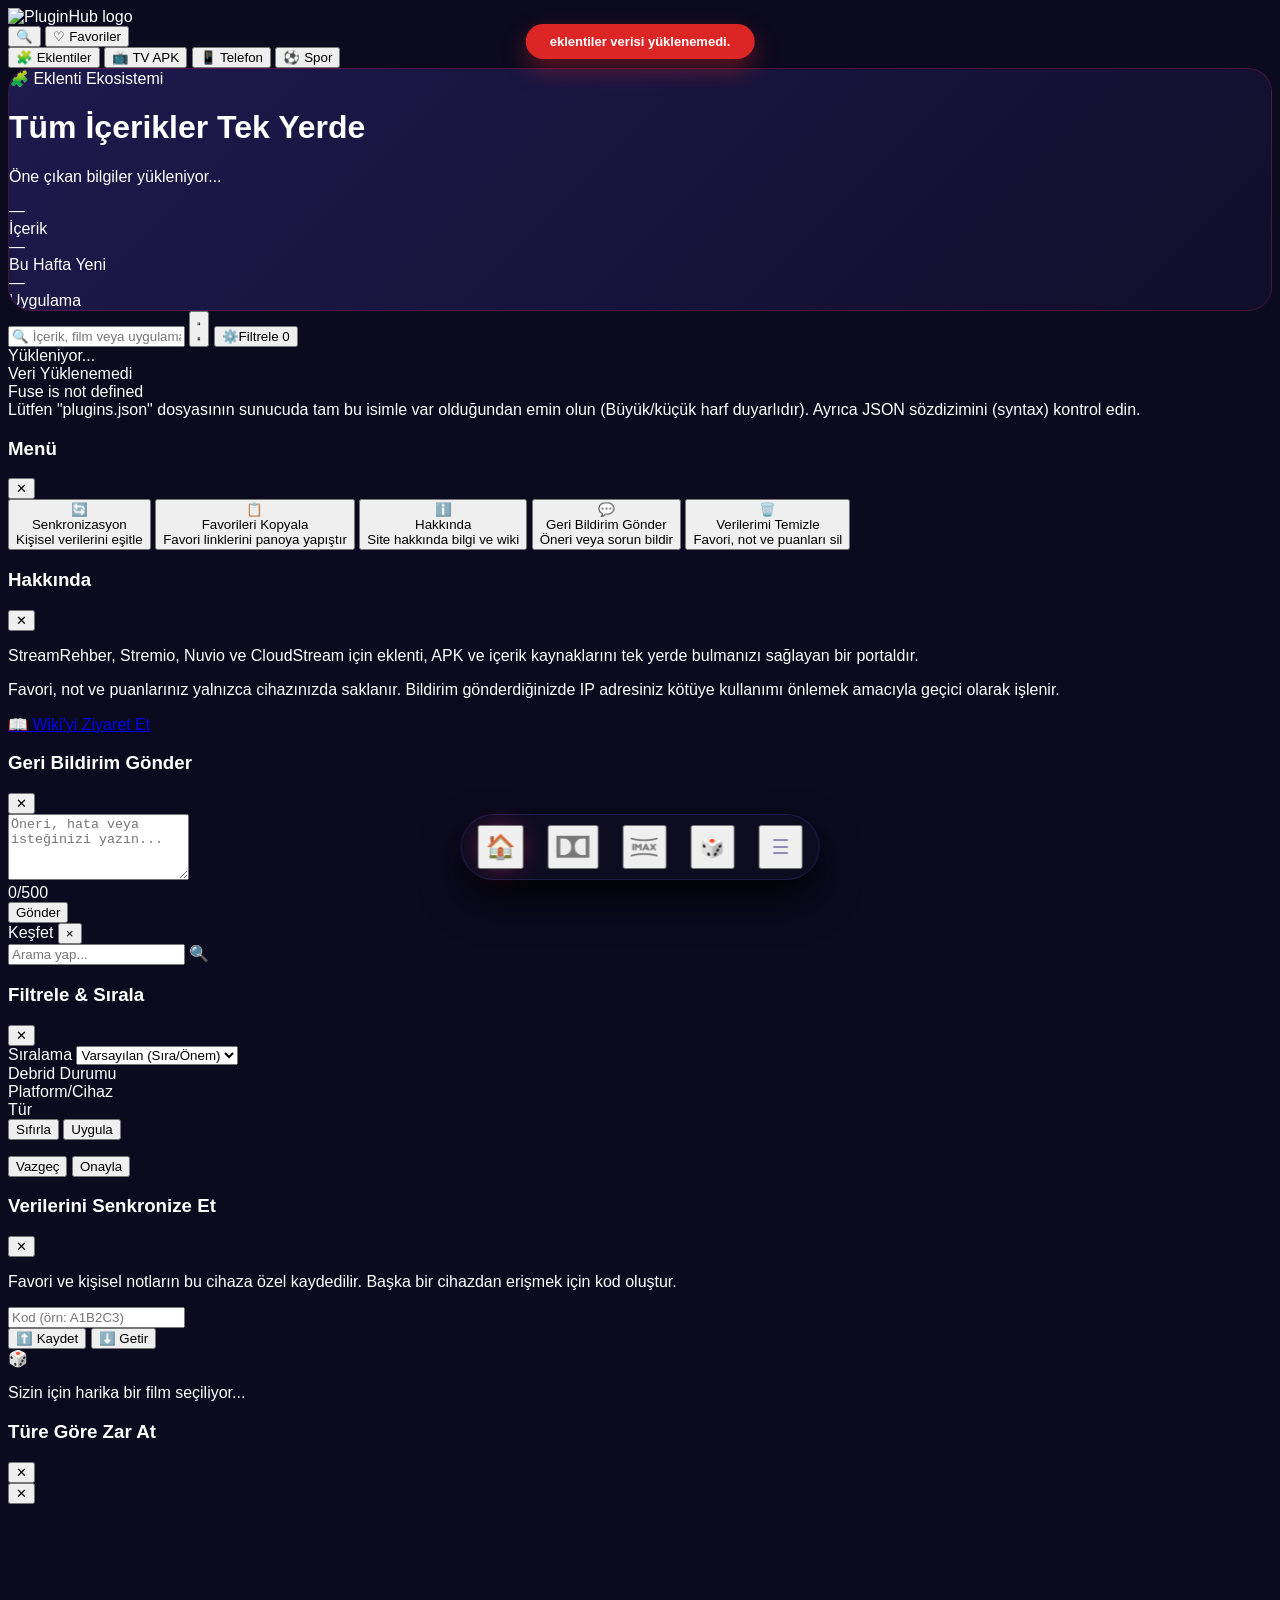
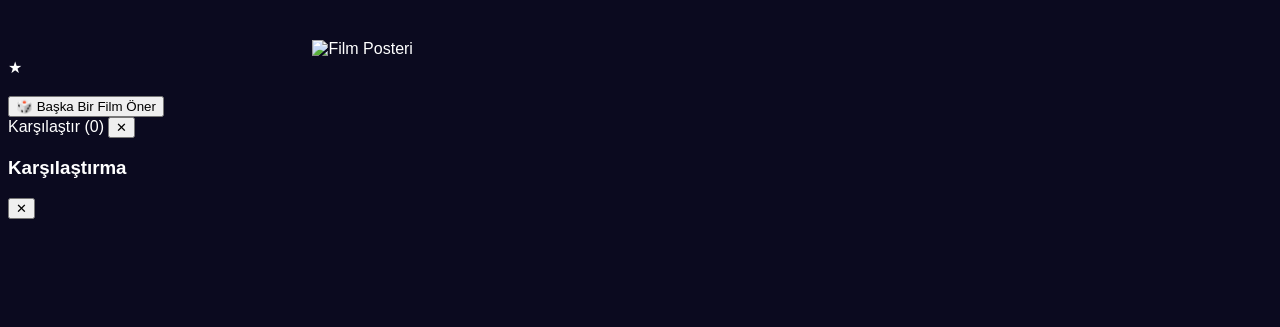
==== commit 6af0f2cc: "Add files via upload" ====
--- a/index.html
+++ b/index.html
@@ -6,11 +6,13 @@
     <meta name="apple-mobile-web-app-capable" content="yes">
     <meta name="mobile-web-app-capable" content="yes">
     <meta name="apple-mobile-web-app-status-bar-style" content="black-translucent">
-    <meta name="theme-color" content="#070b16">
-    <title>StreamRehber — Keşfet, Kaydet, Düzenle</title>
+    <meta name="theme-color" content="#0b0a1f">
+    <title>StreamRehber — Streaming Media Portal</title>
     
     <script src="https://cdn.tailwindcss.com"></script>
     <script src="https://cdn.jsdelivr.net/npm/fuse.js@7.0.0/dist/fuse.min.js"></script>
+    <link href="https://fonts.googleapis.com/css2?family=Plus+Jakarta+Sans:wght@400;600;700;800;900&display=swap" rel="stylesheet">
+
     <script>
         const REPORT_ENDPOINT = 'https://pluginhub.sait-yldrm.workers.dev';
         const NOTES_ENDPOINT = 'https://pluginhub.sait-yldrm.workers.dev/notes';
@@ -18,108 +20,99 @@
 
     <link rel="stylesheet" href="style.css">
 </head>
-<body class="stream-body">
-
-<svg class="ui-symbols" aria-hidden="true" focusable="false">
-    <symbol id="icon-spark" viewBox="0 0 24 24"><path d="m12 3 1.6 5.4L19 10l-5.4 1.6L12 17l-1.6-5.4L5 10l5.4-1.6L12 3ZM19 16l.7 2.3L22 19l-2.3.7L19 22l-.7-2.3L16 19l2.3-.7L19 16Z"/></symbol>
-    <symbol id="icon-search" viewBox="0 0 24 24"><circle cx="11" cy="11" r="6.5"/><path d="m16 16 4.2 4.2"/></symbol>
-    <symbol id="icon-heart" viewBox="0 0 24 24"><path d="M20.8 8.1c0 5.4-8.8 10.2-8.8 10.2S3.2 13.5 3.2 8.1A4.6 4.6 0 0 1 12 6.3a4.6 4.6 0 0 1 8.8 1.8Z"/></symbol>
-    <symbol id="icon-sliders" viewBox="0 0 24 24"><path d="M4 7h16M4 17h16M8 4v6M16 14v6"/></symbol>
-    <symbol id="icon-compass" viewBox="0 0 24 24"><circle cx="12" cy="12" r="8.5"/><path d="m15.7 8.3-2.1 5.3-5.3 2.1 2.1-5.3 5.3-2.1Z"/></symbol>
-    <symbol id="icon-film" viewBox="0 0 24 24"><rect x="3" y="5" width="18" height="14" rx="2"/><path d="M7 5v14M17 5v14M3 10h4M17 10h4M3 14h4M17 14h4"/></symbol>
-    <symbol id="icon-tv" viewBox="0 0 24 24"><rect x="3" y="6" width="18" height="12" rx="2"/><path d="m8 3 4 3 4-3M8 21h8"/></symbol>
-    <symbol id="icon-mobile" viewBox="0 0 24 24"><rect x="7" y="3" width="10" height="18" rx="2"/><path d="M11 18h2"/></symbol>
-    <symbol id="icon-trophy" viewBox="0 0 24 24"><path d="M8 4h8v5a4 4 0 0 1-8 0V4Z"/><path d="M8 6H5v1a4 4 0 0 0 3 3.9M16 6h3v1a4 4 0 0 1-3 3.9M12 13v4M8.5 21h7M9 17h6"/></symbol>
-    <symbol id="icon-volume" viewBox="0 0 24 24"><path d="M5 10v4h3l4 3V7L8 10H5Z"/><path d="M15 9.5a4 4 0 0 1 0 5M18 7a7.5 7.5 0 0 1 0 10"/></symbol>
-    <symbol id="icon-maximize" viewBox="0 0 24 24"><path d="M8 3H3v5M16 3h5v5M8 21H3v-5M21 16v5h-5"/></symbol>
-    <symbol id="icon-dice" viewBox="0 0 24 24"><rect x="4" y="4" width="16" height="16" rx="3"/><circle cx="9" cy="9" r="1"/><circle cx="15" cy="15" r="1"/><circle cx="9" cy="15" r="1"/><circle cx="15" cy="9" r="1"/><circle cx="12" cy="12" r="1"/></symbol>
-    <symbol id="icon-menu" viewBox="0 0 24 24"><path d="M4 7h16M4 12h16M4 17h16"/></symbol>
-    <symbol id="icon-grid" viewBox="0 0 24 24"><rect x="4" y="4" width="6" height="6" rx="1"/><rect x="14" y="4" width="6" height="6" rx="1"/><rect x="4" y="14" width="6" height="6" rx="1"/><rect x="14" y="14" width="6" height="6" rx="1"/></symbol>
-    <symbol id="icon-list" viewBox="0 0 24 24"><path d="M9 6h11M9 12h11M9 18h11M4 6h.01M4 12h.01M4 18h.01"/></symbol>
-    <symbol id="icon-copy" viewBox="0 0 24 24"><rect x="8" y="8" width="11" height="12" rx="2"/><path d="M16 8V6a2 2 0 0 0-2-2H6a2 2 0 0 0-2 2v10a2 2 0 0 0 2 2h2"/></symbol>
-    <symbol id="icon-chevron" viewBox="0 0 24 24"><path d="m9 5 7 7-7 7"/></symbol>
-    <symbol id="icon-refresh" viewBox="0 0 24 24"><path d="M20 11a8 8 0 0 0-14.7-4.4L3 9"/><path d="M3 4v5h5M4 13a8 8 0 0 0 14.7 4.4L21 15"/><path d="M21 20v-5h-5"/></symbol>
-    <symbol id="icon-info" viewBox="0 0 24 24"><circle cx="12" cy="12" r="8.5"/><path d="M12 11v5M12 8h.01"/></symbol>
-    <symbol id="icon-message" viewBox="0 0 24 24"><path d="M20 11.5a7.5 7.5 0 0 1-8 7.5 8.7 8.7 0 0 1-3.2-.6L4 20l1.5-4A7.3 7.3 0 0 1 4 11.5 7.5 7.5 0 0 1 12 4a7.5 7.5 0 0 1 8 7.5Z"/></symbol>
-    <symbol id="icon-trash" viewBox="0 0 24 24"><path d="M4 7h16M9 7V4h6v3M6.5 7l.7 13h9.6l.7-13M10 11v5M14 11v5"/></symbol>
-</svg>
+<body>
 
 <div id="toast" role="status" aria-live="polite"></div>
 
-<header class="app-header">
-    <button class="brand-lockup" type="button" onclick="goHome()" aria-label="Ana sayfaya dön">
-        <span class="brand-mark"><svg class="ui-icon"><use href="#icon-spark"/></svg></span>
-        <span class="brand-copy"><strong>StreamRehber</strong><small>Keşfet · Kaydet · Düzenle</small></span>
+<!-- Header -->
+<header class="max-w-7xl mx-auto px-6 py-6 flex items-center justify-between">
+    <div class="flex items-center gap-3">
+        <img src="https://raw.githubusercontent.com/rahmetlibaskankennedy/PluginHub/main/assets/logos/logo.png" alt="PluginHub logo" class="h-10 w-auto max-w-[220px] object-contain" />
+    </div>
+    <div class="flex gap-2 md:gap-3 items-center text-xs font-semibold text-slate-400">
+        <button onclick="toggleSearchModal()" id="headerSearchBtn" aria-label="Ara" class="min-h-[40px] min-w-[40px] bg-indigo-600/20 text-indigo-300 border border-indigo-500/30 px-3 py-2 rounded-full hover:bg-indigo-600 hover:text-white transition flex items-center justify-center">🔍</button>
+        <button onclick="toggleFavFilter()" id="favBtn" aria-label="Sadece favorileri göster" class="min-h-[40px] bg-indigo-600/20 text-indigo-300 border border-indigo-500/30 px-3 md:px-4 py-2 rounded-full hover:bg-indigo-600 hover:text-white transition">♡ <span class="hidden sm:inline">Favoriler</span></button>
+    </div>
+</header>
+
+<main class="max-w-7xl mx-auto px-6 py-4">
+    
+   <!-- ANA KATEGORİLER -->
+    <div class="flex gap-1.5 sm:gap-3 overflow-x-auto pb-4 sm:pb-6 mb-2" id="mainCategoryTabs">
+        <button class="flex-1 sm:flex-none px-2 py-2 sm:px-5 sm:py-3 rounded-lg sm:rounded-xl font-bold text-[10px] sm:text-sm transition-all whitespace-nowrap bg-pink-600 text-white shadow-lg shadow-pink-600/30" onclick="switchMainCategory('eklentiler', this)">🧩 Eklentiler</button>
+        <button class="flex-1 sm:flex-none px-2 py-2 sm:px-5 sm:py-3 rounded-lg sm:rounded-xl font-bold text-[10px] sm:text-sm transition-all whitespace-nowrap bg-[#1a173d] text-slate-400 hover:text-white border border-white/5" onclick="switchMainCategory('tvapk', this)">📺 TV APK</button>
+        <button class="flex-1 sm:flex-none px-2 py-2 sm:px-5 sm:py-3 rounded-lg sm:rounded-xl font-bold text-[10px] sm:text-sm transition-all whitespace-nowrap bg-[#1a173d] text-slate-400 hover:text-white border border-white/5" onclick="switchMainCategory('mobilapk', this)">📱 Telefon</button>
+        <button class="flex-1 sm:flex-none px-2 py-2 sm:px-5 sm:py-3 rounded-lg sm:rounded-xl font-bold text-[10px] sm:text-sm transition-all whitespace-nowrap bg-[#1a173d] text-slate-400 hover:text-white border border-white/5" onclick="switchMainCategory('sporapk', this)">⚽ Spor</button>
+    </div>
+
+    <!-- STATS HERO (tüm kategorilerde görünür) -->
+    <div class="hero-media-box p-6 md:p-8 mb-6 transition-all" id="heroSection">
+        <div class="flex flex-col md:flex-row items-center justify-between gap-6">
+            <div class="max-w-xl w-full text-center md:text-left">
+                <span class="text-[10px] font-black uppercase tracking-widest text-pink-500 bg-pink-500/10 border border-pink-500/20 px-3 py-1 rounded-full mb-3 inline-block" id="heroEyebrow">🧩 Eklenti Ekosistemi</span>
+                <h1 class="text-2xl md:text-4xl font-black text-white mb-2 break-words">Tüm <span class="bg-gradient-to-r from-pink-400 via-indigo-400 to-purple-400 bg-clip-text text-transparent">İçerikler</span> Tek Yerde</h1>
+                <p class="text-xs md:text-sm text-slate-400 leading-relaxed" id="heroDesc">Öne çıkan bilgiler yükleniyor...</p>
+            </div>
+            <div class="flex gap-6 md:gap-10 justify-center shrink-0">
+                <div class="text-center">
+                    <div class="text-2xl md:text-3xl font-black text-white" id="statTotal">—</div>
+                    <div class="text-[10px] font-bold uppercase tracking-widest text-slate-500 mt-1" id="statTotalLabel">İçerik</div>
+                </div>
+                <div class="text-center">
+                    <div class="text-2xl md:text-3xl font-black text-white" id="statNew">—</div>
+                    <div class="text-[10px] font-bold uppercase tracking-widest text-slate-500 mt-1">Bu Hafta Yeni</div>
+                </div>
+                <div class="text-center">
+                    <div class="text-2xl md:text-3xl font-black text-white" id="statExtra">—</div>
+                    <div class="text-[10px] font-bold uppercase tracking-widest text-slate-500 mt-1" id="statExtraLabel">Uygulama</div>
+                </div>
+            </div>
+        </div>
+    </div>
+
+    <!-- ALT KATEGORİ SEKMELERİ -->
+    <div class="flex gap-2 overflow-x-auto pb-4 mb-4" id="categoryTabs"></div>
+
+    <!-- ARAMA + GÖRÜNÜM DEĞİŞTİRİCİ + FİLTRELE -->
+    <div class="flex gap-3 mb-6 bg-indigo-950/20 p-4 rounded-2xl border border-white/5">
+        <input type="text" id="searchInput" oninput="onSearchInput()" placeholder="🔍 İçerik, film veya uygulama ara..." class="flex-1 min-w-0 min-h-[44px] bg-indigo-950/80 border border-slate-800 text-xs text-white p-3.5 rounded-xl outline-none">
+        
+        <button onclick="toggleViewMode()" id="viewToggleBtn" class="shrink-0 min-h-[44px] bg-indigo-950/80 border border-slate-800 text-slate-300 hover:text-white px-3 py-3 rounded-xl flex items-center justify-center transition" aria-label="Görünümü Değiştir">
+            <svg id="viewIconGrid" class="w-5 h-5" fill="currentColor" viewBox="0 0 20 20"><path d="M5 3a2 2 0 00-2 2v2a2 2 0 002 2h2a2 2 0 002-2V5a2 2 0 00-2-2H5zM5 11a2 2 0 00-2 2v2a2 2 0 002 2h2a2 2 0 002-2v-2a2 2 0 00-2-2H5zM11 5a2 2 0 012-2h2a2 2 0 012 2v2a2 2 0 01-2 2h-2a2 2 0 01-2-2V5zM11 13a2 2 0 012-2h2a2 2 0 012 2v2a2 2 0 01-2 2h-2a2 2 0 01-2-2v-2z"></path></svg>
+            <svg id="viewIconList" class="w-5 h-5 hidden" fill="currentColor" viewBox="0 0 20 20"><path fill-rule="evenodd" d="M3 4a1 1 0 011-1h12a1 1 0 110 2H4a1 1 0 01-1-1zm0 4a1 1 0 011-1h12a1 1 0 110 2H4a1 1 0 01-1-1zm0 4a1 1 0 011-1h12a1 1 0 110 2H4a1 1 0 01-1-1zm0 4a1 1 0 011-1h12a1 1 0 110 2H4a1 1 0 01-1-1z" clip-rule="evenodd"></path></svg>
+        </button>
+
+        <button onclick="openFilterModal()" id="filterOpenBtn" class="relative shrink-0 min-h-[44px] bg-indigo-950/80 border border-slate-800 text-white text-xs font-bold px-4 py-3 rounded-xl flex items-center gap-1.5 transition" aria-label="Filtrele ve sırala">
+            <span>⚙️</span><span class="hidden sm:inline">Filtrele</span>
+            <span id="filterBadge" class="hidden absolute -top-1.5 -right-1.5 bg-pink-600 text-white text-[9px] font-black w-4 h-4 rounded-full items-center justify-center">0</span>
+        </button>
+    </div>
+
+    <div class="flex justify-between items-center text-xs text-slate-400 mb-4">
+        <span id="resultCount">Yükleniyor...</span>
+    </div>
+
+    <!-- KARTLAR AKIŞI -->
+    <div id="resultsGrid" class="grid grid-cols-1 md:grid-cols-2 lg:grid-cols-3 gap-5"></div>
+</main>
+
+<!-- MOBİL DOCK NAVIGATION -->
+<div class="stream-dock">
+    <div class="dock-indicator" id="dockIndicator"></div>
+    <button class="dock-btn active" id="dock-home" onclick="goHome()" aria-label="Başa Dön">🏠</button>
+    
+    <button class="dock-btn" id="dock-atmos" onclick="switchMainCategory('atmos')" aria-label="Dolby Atmos Filmler">
+        <img src="https://rahmetlibaskankennedy.github.io/PluginHub/assets/logos/dolby-atmos.png" alt="Dolby Atmos" class="dock-logo" style="height: 25px;">
     </button>
-    <div class="header-actions">
-        <button onclick="toggleSearchModal()" id="headerSearchBtn" aria-label="Ara" class="header-icon-button"><svg class="ui-icon"><use href="#icon-search"/></svg></button>
-        <button onclick="toggleFavFilter()" id="favBtn" aria-label="Sadece favorileri göster" class="header-favorite-button"><svg class="ui-icon"><use href="#icon-heart"/></svg><span>Favoriler</span></button>
-    </div>
-</header>
-
-<main class="app-main">
-    <div class="main-category-tabs" id="mainCategoryTabs" aria-label="Ana kategoriler">
-        <button class="main-category-tab is-active" onclick="switchMainCategory('eklentiler', this)"><svg class="ui-icon"><use href="#icon-spark"/></svg><span>Eklentiler</span></button>
-        <button class="main-category-tab" onclick="switchMainCategory('tvapk', this)"><svg class="ui-icon"><use href="#icon-tv"/></svg><span>TV</span></button>
-        <button class="main-category-tab" onclick="switchMainCategory('mobilapk', this)"><svg class="ui-icon"><use href="#icon-mobile"/></svg><span>Mobil</span></button>
-        <button class="main-category-tab" onclick="switchMainCategory('sporapk', this)"><svg class="ui-icon"><use href="#icon-trophy"/></svg><span>Spor</span></button>
-    </div>
-
-    <section class="hero-media-box" id="heroSection" aria-labelledby="heroTitle">
-        <div class="hero-kicker"><span class="live-dot" aria-hidden="true"></span><span id="heroEyebrow">Eklenti ve uygulama ekosistemi</span></div>
-        <h1 id="heroTitle">İzlemek istediğini daha hızlı bul.</h1>
-        <p id="heroDesc">Öne çıkan bilgiler yükleniyor...</p>
-        <div class="hero-stats" aria-label="Katalog özeti">
-            <div><strong id="statTotal">—</strong><span id="statTotalLabel">İçerik</span></div>
-            <div><strong id="statNew">—</strong><span>Bu hafta yeni</span></div>
-            <div><strong id="statExtra">—</strong><span id="statExtraLabel">Uygulama</span></div>
-        </div>
-    </section>
-
-    <section class="discovery-section" aria-labelledby="categoryTitle">
-        <div class="section-heading"><div><span>Hızlı keşfet</span><h2 id="categoryTitle">Kategoriler</h2></div></div>
-        <div id="categoryTabs" class="category-tabs"></div>
-    </section>
-
-    <section class="results-section" aria-labelledby="resultTitle">
-        <div class="discovery-toolbar">
-            <label class="search-field" for="searchInput">
-                <svg class="ui-icon"><use href="#icon-search"/></svg>
-                <input type="text" id="searchInput" oninput="onSearchInput()" placeholder="Başlık veya kategori ara..." autocomplete="off">
-            </label>
-            <button onclick="toggleViewMode()" id="viewToggleBtn" class="toolbar-icon-button" aria-label="Görünümü değiştir">
-                <svg id="viewIconGrid" class="ui-icon" fill="none"><use href="#icon-grid"/></svg>
-                <svg id="viewIconList" class="ui-icon hidden" fill="none"><use href="#icon-list"/></svg>
-            </button>
-            <button onclick="openFilterModal()" id="filterOpenBtn" class="toolbar-filter-button" aria-label="Filtrele ve sırala">
-                <svg class="ui-icon"><use href="#icon-sliders"/></svg><span>Filtrele</span>
-                <span id="filterBadge" class="hidden">0</span>
-            </button>
-        </div>
-        <div class="results-heading"><div><span>Seçilmiş içerikler</span><h2 id="resultTitle">Bugün senin için</h2></div><span id="resultCount">Yükleniyor...</span></div>
-        <div id="resultsGrid" class="results-grid"></div>
-    </section>
-</main>
-
-<!-- HIZLI ALT MENÜ -->
-<nav class="stream-dock" aria-label="Hızlı menü">
-    <div class="dock-indicator" id="dockIndicator" aria-hidden="true"></div>
-    <button class="dock-btn active" id="dock-home" onclick="goHome()" aria-label="Keşfet">
-        <svg class="ui-icon"><use href="#icon-compass"/></svg><span>Keşfet</span>
+      
+    <button class="dock-btn" id="dock-imax" onclick="switchMainCategory('imax')" aria-label="IMAX Filmler">
+        <img src="https://rahmetlibaskankennedy.github.io/PluginHub/assets/logos/imax-enhanced.png" alt="IMAX Enhanced" class="dock-logo" style="height: 20px;">
     </button>
-    <button class="dock-btn" id="dock-atmos" onclick="switchMainCategory('atmos')" aria-label="Dolby Atmos filmleri">
-        <svg class="ui-icon"><use href="#icon-volume"/></svg><span>Atmos</span>
-    </button>
-    <button class="dock-btn" id="dock-imax" onclick="switchMainCategory('imax')" aria-label="IMAX filmleri">
-        <svg class="ui-icon"><use href="#icon-maximize"/></svg><span>IMAX</span>
-    </button>
-    <button class="dock-btn" id="dock-dice" aria-label="Rastgele film">
-        <svg class="ui-icon"><use href="#icon-dice"/></svg><span>Rastgele</span>
-    </button>
-    <button class="dock-btn" id="dock-menu" aria-label="Menü" onclick="openMenuModal()">
-        <svg class="ui-icon"><use href="#icon-menu"/></svg><span>Menü</span>
-    </button>
-</nav>
+
+    <button class="dock-btn text-2xl" id="dock-dice" aria-label="Rastgele Film (basılı tut: türe göre)">🎲</button>
+    
+    <button class="dock-btn" id="dock-menu" aria-label="Menü" onclick="openMenuModal()">☰</button>
+</div>
 
 <!-- MENÜ MODALI -->
 <div id="menu-modal-overlay" onclick="closeMenuModal(event)" class="fixed inset-0 bg-[#05040f]/90 backdrop-blur-xl z-[2000] flex items-end md:items-center justify-center opacity-0 pointer-events-none transition-opacity duration-300">
@@ -130,35 +123,35 @@
         </div>
         <div class="flex flex-col gap-3">
             <button onclick="closeMenuModal(); setTimeout(openSyncModal, 300)" class="flex items-center gap-4 bg-[#1a173d] hover:bg-[#252159] p-4 rounded-xl transition text-left border border-white/5">
-                <span class="menu-action-icon"><svg class="ui-icon"><use href="#icon-refresh"/></svg></span>
+                <span class="text-2xl">🔄</span>
                 <div>
                     <div class="text-sm font-bold text-white">Senkronizasyon</div>
                     <div class="text-xs text-slate-400">Kişisel verilerini eşitle</div>
                 </div>
             </button>
             <button onclick="exportFavorites()" class="flex items-center gap-4 bg-[#1a173d] hover:bg-[#252159] p-4 rounded-xl transition text-left border border-white/5">
-                <span class="menu-action-icon"><svg class="ui-icon"><use href="#icon-copy"/></svg></span>
+                <span class="text-2xl">📋</span>
                 <div>
                     <div class="text-sm font-bold text-white">Favorileri Kopyala</div>
                     <div class="text-xs text-slate-400">Favori linklerini panoya yapıştır</div>
                 </div>
             </button>
             <button onclick="closeMenuModal(); setTimeout(openAboutModal, 300)" class="flex items-center gap-4 bg-[#1a173d] hover:bg-[#252159] p-4 rounded-xl transition text-left border border-white/5">
-    <span class="menu-action-icon"><svg class="ui-icon"><use href="#icon-info"/></svg></span>
+    <span class="text-2xl">ℹ️</span>
     <div>
         <div class="text-sm font-bold text-white">Hakkında</div>
         <div class="text-xs text-slate-400">Site hakkında bilgi ve wiki</div>
     </div>
 </button>
 <button onclick="closeMenuModal(); setTimeout(openFeedbackModal, 300)" class="flex items-center gap-4 bg-[#1a173d] hover:bg-[#252159] p-4 rounded-xl transition text-left border border-white/5">
-    <span class="menu-action-icon"><svg class="ui-icon"><use href="#icon-message"/></svg></span>
+    <span class="text-2xl">💬</span>
     <div>
         <div class="text-sm font-bold text-white">Geri Bildirim Gönder</div>
         <div class="text-xs text-slate-400">Öneri veya sorun bildir</div>
     </div>
 </button>
 <button onclick="closeMenuModal(); confirmClearData()" class="flex items-center gap-4 bg-[#1a173d] hover:bg-rose-900/30 p-4 rounded-xl transition text-left border border-white/5">
-    <span class="menu-action-icon is-danger"><svg class="ui-icon"><use href="#icon-trash"/></svg></span>
+    <span class="text-2xl">🗑️</span>
     <div>
         <div class="text-sm font-bold text-white">Verilerimi Temizle</div>
         <div class="text-xs text-slate-400">Favori, not ve puanları sil</div>
@@ -646,12 +639,12 @@
 function onSearchInput() { debouncedFilter(); }
 
 async function switchMainCategory(key, btnEl) {
-    document.querySelectorAll('#mainCategoryTabs button').forEach(button => {
-        button.classList.remove('is-active');
+    document.querySelectorAll('#mainCategoryTabs button').forEach(b => {
+        b.className = "flex-1 sm:flex-none px-2 py-2 sm:px-5 sm:py-3 rounded-lg sm:rounded-xl font-bold text-[10px] sm:text-sm transition-all whitespace-nowrap bg-[#1a173d] text-slate-400 hover:text-white border border-white/5";
     });
     
     if (btnEl && btnEl.parentElement && btnEl.parentElement.id === 'mainCategoryTabs') {
-        btnEl.classList.add('is-active');
+        btnEl.className = "flex-1 sm:flex-none px-2 py-2 sm:px-5 sm:py-3 rounded-lg sm:rounded-xl font-bold text-[10px] sm:text-sm transition-all whitespace-nowrap bg-pink-600 text-white shadow-lg shadow-pink-600/30";
     }
 
     if (['eklentiler', 'tvapk', 'mobilapk', 'sporapk'].includes(key)) {
@@ -790,12 +783,12 @@
     document.getElementById('statNew').textContent = newCount;
 
     const eyebrowMap = {
-        eklentiler: 'Eklenti ve uygulama ekosistemi',
-        tvapk: 'TV uygulamaları',
-        mobilapk: 'Mobil uygulamalar',
-        sporapk: 'Spor uygulamaları',
-        atmos: 'Dolby Atmos filmleri',
-        imax: 'IMAX filmleri'
+        eklentiler: '🧩 Eklenti ve Uygulama Ekosistemi',
+        tvapk: '📺 TV Uygulamaları',
+        mobilapk: '📱 Telefon Uygulamaları',
+        sporapk: '⚽ Spor Uygulamaları',
+        atmos: '🎬 Dolby Atmos Filmler',
+        imax: '🎞️ IMAX Filmler'
     };
     document.getElementById('heroEyebrow').textContent = eyebrowMap[key] || eyebrowMap.eklentiler;
 
@@ -933,7 +926,7 @@
 function toggleFavFilter() {
     showFavsOnly = !showFavsOnly;
     const favBtn = document.getElementById('favBtn');
-    favBtn.style.background = showFavsOnly ? 'linear-gradient(135deg, var(--sr-indigo), var(--sr-violet))' : '';
+    favBtn.style.background = showFavsOnly ? 'var(--accent-pink)' : '';
     favBtn.style.color = showFavsOnly ? '#fff' : '';
     filterData();
 }
@@ -1177,82 +1170,6 @@
     }
 }
 
-/* StreamRehber 2.0 kart sistemi: aynı veri ve etkileşimler, daha görsel bir sunum. */
-function streamIcon(name) {
-    return `<svg class="ui-icon" aria-hidden="true"><use href="#icon-${name}"/></svg>`;
-}
-
-function streamCoverTone(item) {
-    const value = [...String(item.name || '')].reduce((total, char) => total + char.charCodeAt(0), 0);
-    return `cover-tone-${value % 4}`;
-}
-
-function streamCardMedia(item, cat, isMovie) {
-    const icon = isMovie ? 'film' : cat === 'tvapk' ? 'tv' : cat === 'mobilapk' ? 'mobile' : cat === 'sporapk' ? 'trophy' : 'spark';
-    const label = isMovie && item.rank
-        ? `<span class="card-rank">#${escapeHtml(item.rank)}</span>`
-        : `<span class="card-kind">${escapeHtml(item.type || (cat === 'eklentiler' ? 'Kaynak' : 'Uygulama'))}</span>`;
-    return `<div class="card-media ${streamCoverTone(item)}">
-        ${label}
-        <span class="card-media-icon">${streamIcon(icon)}</span>
-        <span class="card-media-glow"></span>
-    </div>`;
-}
-
-function streamCardChips(item, cat) {
-    const values = [];
-    if (item.genre) values.push(item.genre);
-    if (Array.isArray(item.platform) && item.platform.length) values.push(item.platform[0]);
-    if (!item.genre && Array.isArray(item.app) && item.app.length) values.push(item.app[0]);
-    if (cat === 'eklentiler' && item.debrid) {
-        const debridLabels = { required: 'Debrid', optional: 'Opsiyonel', paid: 'Ücretli', free: 'Ücretsiz' };
-        values.push(debridLabels[item.debrid] || item.debrid);
-    }
-    return values.slice(0, 2).map(value => `<span class="card-chip">${escapeHtml(value)}</span>`).join('');
-}
-
-function buildCardHTML(item, catOverride) {
-    const cat = catOverride || currentMainCategory;
-    const itemKey = pluginKey(item);
-    const isFav = favorites.includes(itemKey);
-    const isMovie = (cat === 'atmos' || cat === 'imax');
-    const description = isMovie
-        ? `${item.year || '—'} · ${item.genre || 'Film'}`
-        : (descWithoutUrl(item.desc || '') || item.desc || 'Koleksiyon bilgisi yakında güncellenecek.');
-    const status = item.status === 'dead' ? 'Kontrol gerekli' : (isRecentlyAdded(item.dateAdded) ? 'Yeni' : 'Doğrulandı');
-    const statusClass = status === 'Kontrol gerekli' ? 'is-warning' : (status === 'Yeni' ? 'is-new' : 'is-verified');
-    const copyAction = isMovie
-        ? `<button class="fragman-badge card-action" data-key="${escapeHtml(itemKey)}" type="button">${streamIcon('film')}<span>Fragman</span></button>`
-        : `<button class="copy-btn card-action" data-key="${escapeHtml(itemKey)}" type="button">${streamIcon('copy')}<span>Kopyala</span></button>`;
-    const compareAction = !isMovie
-        ? `<button class="compare-btn comparison-action${compareList.includes(itemKey) ? ' is-selected' : ''}" data-key="${escapeHtml(itemKey)}" type="button">Karşılaştır</button>`
-        : '';
-    const codeMarkup = !isMovie && item.code
-        ? `<span class="card-code">Kod: <strong>${escapeHtml(item.code)}</strong></span>`
-        : '';
-    const ageMarkup = item.ageRestricted ? '<span class="age-badge">18+</span>' : '';
-
-    return `
-        <div class="card-visual-wrap">${streamCardMedia(item, cat, isMovie)}</div>
-        <div class="card-content">
-            <div class="card-topline">
-                <span class="status-pill ${statusClass}">${status === 'Doğrulandı' ? streamIcon('spark') : ''}${status}</span>
-                <button class="fav-btn card-favorite${isFav ? ' is-saved' : ''}" data-key="${escapeHtml(itemKey)}" type="button" aria-label="${isFav ? 'Favorilerden çıkar' : 'Favorilere ekle'}">${streamIcon('heart')}</button>
-            </div>
-            <h3 title="${escapeHtml(item.name)}">${escapeHtml(item.name)} ${ageMarkup}</h3>
-            <p>${escapeHtml(description)}</p>
-            <div class="card-chips">${streamCardChips(item, cat)}</div>
-            ${codeMarkup}
-            <div class="card-footer">
-                ${copyAction}
-                <div class="card-footer-actions">
-                    ${compareAction}
-                    <span class="card-chevron">${streamIcon('chevron')}</span>
-                </div>
-            </div>
-        </div>`;
-}
-
 function renderCards(data) {
     const grid = document.getElementById('resultsGrid');
     const count = document.getElementById('resultCount');
--- a/style.css
+++ b/style.css
@@ -163,401 +163,3 @@
             line-height: 1;
             white-space: nowrap;
         }
-
-/* --------------------------------------------------------------------------
-   StreamRehber 2.0 — midnight discovery interface
-   -------------------------------------------------------------------------- */
-:root {
-    --sr-ink: #f8fbff;
-    --sr-muted: #95a3bd;
-    --sr-faint: #64718c;
-    --sr-page: #070b16;
-    --sr-surface: rgba(16, 23, 42, 0.78);
-    --sr-surface-strong: #111a31;
-    --sr-line: rgba(160, 183, 230, 0.14);
-    --sr-line-bright: rgba(143, 178, 255, 0.28);
-    --sr-indigo: #7c7cff;
-    --sr-violet: #a76cff;
-    --sr-cyan: #56d6ff;
-    --sr-green: #76e5ae;
-    --sr-shadow: 0 22px 65px rgba(0, 3, 14, 0.42);
-}
-
-html { background: var(--sr-page); scroll-behavior: smooth; }
-body.stream-body {
-    min-width: 320px;
-    min-height: 100vh;
-    margin: 0;
-    padding: 0 0 calc(126px + env(safe-area-inset-bottom));
-    color: var(--sr-ink);
-    font-family: Inter, ui-sans-serif, system-ui, -apple-system, BlinkMacSystemFont, "Segoe UI", sans-serif;
-    letter-spacing: -0.012em;
-    background:
-        radial-gradient(850px 450px at 93% -8%, rgba(76, 91, 224, 0.24), transparent 62%),
-        radial-gradient(620px 380px at -10% 22%, rgba(37, 167, 222, 0.11), transparent 65%),
-        linear-gradient(180deg, #0a1021 0%, #070b16 48%, #080d18 100%);
-}
-body.stream-body::before {
-    position: fixed;
-    z-index: -1;
-    inset: 0;
-    content: "";
-    pointer-events: none;
-    opacity: .22;
-    background-image: linear-gradient(rgba(160, 184, 255, .045) 1px, transparent 1px), linear-gradient(90deg, rgba(160, 184, 255, .04) 1px, transparent 1px);
-    background-size: 38px 38px;
-    mask-image: linear-gradient(to bottom, #000, transparent 72%);
-}
-body.stream-body button, body.stream-body input, body.stream-body select, body.stream-body textarea { font: inherit; }
-body.stream-body button { border: 0; }
-.ui-symbols { position: absolute; width: 0; height: 0; overflow: hidden; }
-.ui-icon { display: block; width: 1.12em; height: 1.12em; fill: none; stroke: currentColor; stroke-width: 1.8; stroke-linecap: round; stroke-linejoin: round; }
-
-/* Header */
-.app-header {
-    width: min(1180px, 100%);
-    margin: 0 auto;
-    padding: calc(20px + env(safe-area-inset-top)) 24px 14px;
-    display: flex;
-    align-items: center;
-    justify-content: space-between;
-    gap: 18px;
-}
-.brand-lockup, .header-actions { display: flex; align-items: center; }
-.brand-lockup { gap: 11px; padding: 0; color: var(--sr-ink); background: transparent; cursor: pointer; text-align: left; }
-.brand-mark {
-    width: 38px;
-    height: 38px;
-    display: inline-grid;
-    place-items: center;
-    color: white;
-    border: 1px solid rgba(173, 196, 255, .42);
-    border-radius: 13px;
-    background: linear-gradient(145deg, #9c74ff 0%, #5e70ff 52%, #32c7e9 115%);
-    box-shadow: 0 10px 26px rgba(88, 99, 255, .36), inset 0 1px rgba(255,255,255,.38);
-}
-.brand-mark .ui-icon { width: 20px; height: 20px; stroke-width: 2.15; }
-.brand-copy { display: grid; gap: 1px; }
-.brand-copy strong { font-size: 15px; line-height: 1.05; letter-spacing: -.04em; }
-.brand-copy small { color: var(--sr-muted); font-size: 10px; font-weight: 600; letter-spacing: .015em; }
-.header-actions { gap: 8px; }
-.header-icon-button, .header-favorite-button, .toolbar-icon-button, .toolbar-filter-button {
-    min-height: 40px;
-    color: #c8d4ee;
-    border: 1px solid var(--sr-line) !important;
-    background: rgba(18, 27, 49, .7);
-    box-shadow: 0 9px 22px rgba(0, 0, 0, .18), inset 0 1px rgba(255,255,255,.025);
-    transition: border-color .2s ease, background .2s ease, transform .2s ease, color .2s ease;
-    cursor: pointer;
-}
-.header-icon-button:hover, .header-favorite-button:hover, .toolbar-icon-button:hover, .toolbar-filter-button:hover { color: white; border-color: var(--sr-line-bright) !important; background: rgba(37, 49, 86, .86); transform: translateY(-1px); }
-.header-icon-button { width: 40px; display: grid; place-items: center; border-radius: 13px; }
-.header-icon-button .ui-icon { width: 18px; height: 18px; }
-.header-favorite-button { display: inline-flex; align-items: center; gap: 7px; padding: 0 12px; border-radius: 13px; font-size: 11px; font-weight: 750; }
-.header-favorite-button .ui-icon { width: 16px; height: 16px; }
-
-/* Main layout and introductory panel */
-.app-main { width: min(1180px, 100%); margin: 0 auto; padding: 8px 24px 36px; }
-.main-category-tabs {
-    display: flex;
-    gap: 7px;
-    width: max-content;
-    max-width: 100%;
-    margin: 0 0 18px;
-    padding: 5px;
-    overflow-x: auto;
-    border: 1px solid rgba(167, 185, 226, .11);
-    border-radius: 18px;
-    background: rgba(10, 16, 31, .62);
-    box-shadow: inset 0 1px rgba(255,255,255,.025);
-    scrollbar-width: none;
-}
-.main-category-tabs::-webkit-scrollbar, .category-tabs::-webkit-scrollbar { display: none; }
-.main-category-tab {
-    display: inline-flex;
-    align-items: center;
-    justify-content: center;
-    gap: 7px;
-    min-height: 34px;
-    padding: 0 12px;
-    color: #8592ad;
-    border-radius: 13px;
-    background: transparent;
-    font-size: 11px;
-    font-weight: 750;
-    white-space: nowrap;
-    cursor: pointer;
-    transition: color .2s, background .2s, box-shadow .2s;
-}
-.main-category-tab .ui-icon { width: 15px; height: 15px; }
-.main-category-tab:hover { color: #e8efff; }
-.main-category-tab.is-active { color: #fff; background: linear-gradient(140deg, #5e69fa, #8c70f5); box-shadow: 0 7px 17px rgba(96, 102, 247, .35), inset 0 1px rgba(255,255,255,.18); }
-.hero-media-box {
-    isolation: isolate;
-    min-height: 300px;
-    margin: 0;
-    padding: clamp(30px, 5vw, 54px);
-    display: flex;
-    flex-direction: column;
-    justify-content: flex-end;
-    overflow: hidden;
-    border: 1px solid rgba(147, 168, 255, .22);
-    border-radius: 30px;
-    background:
-        linear-gradient(102deg, rgba(8, 13, 29, .94) 5%, rgba(12, 20, 47, .78) 48%, rgba(50, 57, 139, .47) 100%),
-        radial-gradient(380px 230px at 88% 38%, rgba(123, 115, 255, .75), transparent 70%),
-        #111a37;
-    box-shadow: var(--sr-shadow), inset 0 1px rgba(255,255,255,.09);
-}
-.hero-media-box::before, .hero-media-box::after { position: absolute; z-index: -1; content: ""; pointer-events: none; }
-.hero-media-box::before {
-    width: 330px;
-    height: 330px;
-    top: -84px;
-    right: -52px;
-    border: 1px solid rgba(183, 195, 255, .28);
-    border-radius: 50%;
-    box-shadow: 0 0 0 34px rgba(142, 141, 255, .055), 0 0 0 68px rgba(142, 141, 255, .035);
-}
-.hero-media-box::after {
-    width: 230px;
-    height: 230px;
-    right: 4%;
-    bottom: -138px;
-    border-radius: 50%;
-    background: rgba(43, 216, 241, .24);
-    filter: blur(38px);
-}
-.hero-kicker { display: inline-flex; align-items: center; gap: 8px; width: max-content; color: #c3cdfd; font-size: 11px; font-weight: 760; letter-spacing: .035em; text-transform: uppercase; }
-.live-dot { width: 7px; height: 7px; border-radius: 50%; background: var(--sr-green); box-shadow: 0 0 0 5px rgba(118,229,174,.12), 0 0 16px rgba(118,229,174,.9); }
-.hero-media-box h1 { max-width: 590px; margin: 16px 0 9px; font-size: clamp(29px, 5vw, 52px); line-height: .98; font-weight: 790; letter-spacing: -.062em; text-wrap: balance; }
-.hero-media-box p { max-width: 540px; margin: 0; color: #b7c2dc; font-size: 13px; line-height: 1.6; }
-.hero-stats { display: flex; flex-wrap: wrap; gap: 9px; margin-top: 27px; }
-.hero-stats > div { min-width: 104px; padding: 10px 13px; display: grid; gap: 2px; border: 1px solid rgba(197, 209, 255, .14); border-radius: 14px; background: rgba(7, 12, 29, .38); backdrop-filter: blur(8px); }
-.hero-stats strong { font-size: 18px; line-height: 1; letter-spacing: -.04em; }
-.hero-stats span { color: #a4b0ca; font-size: 10px; font-weight: 600; }
-.discovery-section { padding: 30px 0 20px; }
-.section-heading, .results-heading { display: flex; align-items: flex-end; justify-content: space-between; gap: 16px; }
-.section-heading > div > span, .results-heading > div > span { display: block; margin-bottom: 4px; color: #7785a4; font-size: 10px; font-weight: 780; letter-spacing: .1em; text-transform: uppercase; }
-.section-heading h2, .results-heading h2 { margin: 0; color: var(--sr-ink); font-size: 22px; font-weight: 750; letter-spacing: -.045em; }
-.category-tabs { display: flex; gap: 8px; margin-top: 14px; padding-bottom: 2px; overflow-x: auto; scrollbar-width: none; }
-.pill-tab {
-    min-height: 36px;
-    padding: 0 14px;
-    display: inline-flex;
-    align-items: center;
-    flex: 0 0 auto;
-    color: #a8b4cd;
-    border: 1px solid rgba(155, 178, 225, .14);
-    border-radius: 12px;
-    background: rgba(22, 30, 53, .66);
-    box-shadow: inset 0 1px rgba(255,255,255,.025);
-    font-size: 11px;
-    font-weight: 700;
-}
-.pill-tab:hover { color: white; border-color: rgba(132, 158, 255, .38); }
-.pill-tab.active { color: white; border-color: rgba(151, 141, 255, .8); background: linear-gradient(135deg, #636df8, #9974ed); box-shadow: 0 8px 19px rgba(102, 106, 245, .28); }
-
-/* Discovery controls and card grid */
-.results-section { padding-top: 6px; }
-.discovery-toolbar { display: flex; align-items: center; gap: 8px; padding: 11px; border: 1px solid rgba(163, 183, 228, .13); border-radius: 19px; background: rgba(12, 19, 36, .73); box-shadow: 0 16px 34px rgba(0, 3, 14, .16), inset 0 1px rgba(255,255,255,.025); }
-.search-field { min-width: 0; flex: 1; height: 42px; padding: 0 12px; display: flex; align-items: center; gap: 9px; border: 1px solid rgba(149, 175, 236, .14); border-radius: 13px; color: #8492b1; background: rgba(3, 8, 21, .52); transition: border-color .2s, box-shadow .2s; }
-.search-field:focus-within { color: #cddaff; border-color: #7d87ff; box-shadow: 0 0 0 3px rgba(118, 128, 255, .13); }
-.search-field .ui-icon { width: 17px; height: 17px; flex: 0 0 auto; }
-#searchInput { width: 100%; min-width: 0; outline: none; border: none; color: #eaf0ff; background: transparent; font-size: 12px; }
-#searchInput::placeholder { color: #71809e; }
-.toolbar-icon-button { width: 42px; padding: 0; display: grid; place-items: center; border-radius: 13px; }
-.toolbar-icon-button .ui-icon { width: 18px; height: 18px; }
-.toolbar-filter-button { min-width: 96px; padding: 0 12px; display: inline-flex; align-items: center; justify-content: center; gap: 7px; border-radius: 13px; color: #e5eaff; font-size: 11px; font-weight: 760; }
-.toolbar-filter-button .ui-icon { width: 16px; height: 16px; }
-#filterBadge:not(.hidden) { min-width: 17px; height: 17px; padding: 0 4px; display: grid; place-items: center; color: white; border-radius: 99px; background: #866eff; font-size: 9px; }
-.results-heading { margin: 31px 0 15px; }
-#resultCount { max-width: 48%; color: #8796b6; font-size: 11px; font-weight: 650; text-align: right; }
-#resultsGrid { display: grid; grid-template-columns: repeat(3, minmax(0, 1fr)); gap: 16px; }
-.stream-card {
-    min-width: 0;
-    min-height: 345px;
-    padding: 0 !important;
-    display: flex !important;
-    flex-direction: column !important;
-    overflow: hidden;
-    color: var(--sr-ink);
-    border: 1px solid rgba(153, 176, 223, .15) !important;
-    border-radius: 22px !important;
-    background: linear-gradient(145deg, rgba(22, 31, 57, .96), rgba(12, 19, 36, .96)) !important;
-    box-shadow: 0 15px 36px rgba(0, 2, 12, .24), inset 0 1px rgba(255,255,255,.045) !important;
-    transition: transform .24s ease, border-color .24s ease, box-shadow .24s ease, background .24s ease !important;
-    cursor: pointer;
-    position: relative;
-}
-.stream-card::after { position: absolute; inset: 0; content: ""; border-radius: inherit; pointer-events: none; background: linear-gradient(135deg, rgba(255,255,255,.055), transparent 32%); opacity: .75; }
-.stream-card:hover { transform: translateY(-5px) !important; border-color: rgba(137, 157, 255, .52) !important; background: linear-gradient(145deg, #1c294a, #121c36) !important; box-shadow: 0 24px 46px rgba(0, 3, 16, .42), 0 0 0 1px rgba(111, 125, 255, .09) !important; }
-.stream-card:active { transform: translateY(-1px) scale(.99) !important; }
-.card-visual-wrap { padding: 10px 10px 0; }
-.card-media { position: relative; height: 112px; display: flex; align-items: flex-end; justify-content: space-between; padding: 13px; overflow: hidden; border: 1px solid rgba(216, 226, 255, .16); border-radius: 16px; }
-.card-media::before { position: absolute; inset: 0; content: ""; background: linear-gradient(125deg, rgba(2, 8, 26, .18), transparent 48%, rgba(255,255,255,.12)); }
-.card-media::after { position: absolute; width: 180px; height: 180px; right: -56px; bottom: -95px; content: ""; border: 1px solid rgba(255,255,255,.23); border-radius: 50%; box-shadow: 0 0 0 22px rgba(255,255,255,.045), 0 0 0 44px rgba(255,255,255,.03); }
-.cover-tone-0 { background: linear-gradient(135deg, #172c68, #574bb3 67%, #9c7cf2); }
-.cover-tone-1 { background: linear-gradient(135deg, #0d526b, #206e88 54%, #6e77df); }
-.cover-tone-2 { background: linear-gradient(135deg, #3e1d61, #754299 53%, #d05b9b); }
-.cover-tone-3 { background: linear-gradient(135deg, #104049, #1c7887 54%, #5f9a9b); }
-.card-kind, .card-rank { position: relative; z-index: 1; display: inline-flex; align-items: center; min-height: 23px; padding: 0 9px; color: rgba(248, 251, 255, .95); border: 1px solid rgba(255,255,255,.22); border-radius: 99px; background: rgba(6, 11, 27, .22); backdrop-filter: blur(7px); font-size: 9px; font-weight: 780; letter-spacing: .05em; text-transform: uppercase; }
-.card-rank { min-width: 31px; justify-content: center; color: #fff3c4; }
-.card-media-icon { position: relative; z-index: 1; width: 48px; height: 48px; display: grid; place-items: center; color: white; border: 1px solid rgba(255,255,255,.22); border-radius: 16px; background: rgba(7, 12, 31, .18); box-shadow: inset 0 1px rgba(255,255,255,.14); backdrop-filter: blur(6px); }
-.card-media-icon .ui-icon { width: 24px; height: 24px; stroke-width: 1.65; }
-.card-media-glow { position: absolute; z-index: 0; width: 108px; height: 108px; right: 32px; bottom: -65px; border-radius: 50%; background: rgba(255,255,255,.37); filter: blur(25px); }
-.card-content { position: relative; z-index: 1; min-height: 0; padding: 14px 15px 15px; display: flex; flex: 1; flex-direction: column; }
-.card-topline { display: flex; align-items: center; justify-content: space-between; gap: 10px; }
-.status-pill { display: inline-flex; align-items: center; gap: 5px; color: #8ee8bb; font-size: 9px; font-weight: 780; letter-spacing: .05em; text-transform: uppercase; }
-.status-pill .ui-icon { width: 12px; height: 12px; }
-.status-pill::before { width: 5px; height: 5px; content: ""; border-radius: 99px; background: currentColor; box-shadow: 0 0 10px currentColor; }
-.status-pill.is-verified::before { display: none; }
-.status-pill.is-new { color: #f7c767; }
-.status-pill.is-warning { color: #f38a9a; }
-.card-favorite { width: 30px; height: 30px; display: grid; place-items: center; color: #8190af; border: 1px solid rgba(165, 187, 237, .14) !important; border-radius: 10px; background: rgba(5, 10, 23, .38); cursor: pointer; transition: color .2s, background .2s, border-color .2s, transform .2s; }
-.card-favorite:hover { color: #ff7d9f; border-color: rgba(255,125,159,.45) !important; background: rgba(255,90,133,.08); transform: scale(1.04); }
-.card-favorite.is-saved { color: #ff8ca9; border-color: rgba(255,126,160,.4) !important; background: rgba(255,91,139,.12); }
-.card-favorite .ui-icon { width: 15px; height: 15px; }
-.card-favorite.is-saved .ui-icon { fill: currentColor; }
-.card-content h3 { margin: 8px 0 5px; overflow: hidden; color: #f4f7ff; font-size: 16px; font-weight: 760; line-height: 1.22; letter-spacing: -.036em; text-overflow: ellipsis; white-space: nowrap; }
-.card-content p { min-height: 35px; margin: 0; overflow: hidden; color: #9eacc5; font-size: 11px; line-height: 1.55; display: -webkit-box; -webkit-line-clamp: 2; -webkit-box-orient: vertical; }
-.age-badge { width: 22px; height: 22px; margin-left: 5px; vertical-align: 2px; color: #ffd9de; border: 1px solid rgba(255,148,171,.27); border-radius: 7px; background: rgba(255,82,116,.14); box-shadow: none; font-size: 8px; }
-.card-chips { min-height: 25px; margin-top: 11px; display: flex; flex-wrap: wrap; gap: 6px; }
-.card-chip { display: inline-flex; align-items: center; min-height: 23px; padding: 0 8px; color: #b5c4e7; border: 1px solid rgba(156, 182, 238, .15); border-radius: 8px; background: rgba(77, 99, 151, .13); font-size: 9px; font-weight: 680; white-space: nowrap; }
-.card-code { width: max-content; max-width: 100%; margin-top: 9px; padding: 5px 8px; overflow: hidden; color: #9fe8c5; border: 1px solid rgba(112, 225, 169, .19); border-radius: 8px; background: rgba(57, 153, 106, .10); font-size: 10px; text-overflow: ellipsis; white-space: nowrap; }
-.card-code strong { color: #d8ffe9; font-weight: 750; }
-.card-footer { min-height: 35px; margin-top: auto; padding-top: 13px; display: flex; align-items: center; justify-content: space-between; gap: 8px; border-top: 1px solid rgba(160, 183, 229, .12); }
-.card-action { min-height: 31px; padding: 0 8px; display: inline-flex; align-items: center; gap: 6px; color: #d8e1ff; border: 1px solid rgba(139, 159, 250, .19) !important; border-radius: 9px; background: rgba(89, 103, 220, .13); font-size: 10px; font-weight: 760; cursor: pointer; transition: color .2s, background .2s, border-color .2s; }
-.card-action:hover { color: #fff; border-color: rgba(142, 160, 255, .53) !important; background: rgba(92, 108, 239, .32); }
-.card-action .ui-icon { width: 13px; height: 13px; }
-.card-footer-actions { display: flex; align-items: center; gap: 7px; min-width: 0; }
-.comparison-action { min-height: 29px; padding: 0 7px; color: #9eacca; border: 0 !important; border-radius: 8px; background: transparent; font-size: 9px; font-weight: 700; cursor: pointer; transition: color .2s, background .2s; }
-.comparison-action:hover, .comparison-action.is-selected { color: #d6ccff; background: rgba(151, 113, 246, .14); }
-.card-chevron { display: grid; place-items: center; width: 18px; height: 18px; color: #7988a8; }
-.card-chevron .ui-icon { width: 15px; height: 15px; }
-.stream-card.list-view { min-height: 118px; flex-direction: row !important; align-items: stretch; }
-.stream-card.list-view .card-visual-wrap { width: 142px; flex: 0 0 142px; padding: 9px 0 9px 9px; }
-.stream-card.list-view .card-media { height: 100%; min-height: 98px; padding: 11px; }
-.stream-card.list-view .card-content { padding: 13px 15px; }
-.stream-card.list-view .card-content p { min-height: 0; -webkit-line-clamp: 1; }
-.stream-card.list-view .card-chips, .stream-card.list-view .card-code { display: none; }
-.stream-card.list-view .card-footer { min-height: 31px; padding-top: 8px; }
-.stream-card.list-view .card-media-icon { width: 36px; height: 36px; border-radius: 12px; }
-.stream-card.list-view .card-media-icon .ui-icon { width: 19px; height: 19px; }
-
-/* Floating navigation */
-.stream-dock {
-    position: fixed;
-    z-index: 1000;
-    bottom: calc(15px + env(safe-area-inset-bottom));
-    left: 50%;
-    width: min(530px, calc(100vw - 28px));
-    min-height: 66px;
-    margin: 0;
-    padding: 6px;
-    display: grid;
-    grid-template-columns: repeat(5, minmax(0, 1fr));
-    gap: 2px;
-    transform: translateX(-50%);
-    border: 1px solid rgba(171, 190, 246, .2);
-    border-radius: 23px;
-    background: rgba(11, 17, 33, .83);
-    box-shadow: 0 22px 55px rgba(0, 2, 14, .58), inset 0 1px rgba(255,255,255,.07);
-    backdrop-filter: blur(19px) saturate(140%);
-}
-.dock-indicator { display: none !important; }
-.dock-btn { min-width: 0; min-height: 52px; padding: 5px 4px; display: flex; flex-direction: column; align-items: center; justify-content: center; gap: 4px; color: #8492af; border-radius: 16px; background: transparent; font-size: 9px; font-weight: 700; letter-spacing: -.01em; cursor: pointer; transition: color .2s ease, background .2s ease, transform .2s ease, box-shadow .2s ease; }
-.dock-btn .ui-icon { width: 18px; height: 18px; stroke-width: 1.8; }
-.dock-btn:hover { color: #d9e3ff; background: rgba(126, 142, 223, .1); }
-.dock-btn:active { transform: scale(.94); }
-.dock-btn.active { color: white; background: linear-gradient(145deg, rgba(110, 120, 255, .9), rgba(131, 93, 226, .86)); box-shadow: 0 9px 19px rgba(75, 82, 220, .34), inset 0 1px rgba(255,255,255,.22); text-shadow: none; }
-.dock-btn.active .ui-icon { stroke-width: 2.05; }
-
-/* Shared modal refinements — functionality and original structure are retained. */
-#toast { top: calc(18px + env(safe-area-inset-top)); padding: 11px 17px; color: #f6f8ff; border: 1px solid rgba(221, 228, 255, .2); border-radius: 14px; background: rgba(35, 48, 91, .95); box-shadow: 0 16px 38px rgba(0,2,14,.45); font-size: 12px; font-weight: 700; backdrop-filter: blur(14px); }
-#toast.error { background: rgba(150, 48, 70, .96); }
-#modal-overlay, #movie-modal-overlay, #compare-modal-overlay, #sync-modal-overlay, #about-modal-overlay, #menu-modal-overlay, #feedback-modal-overlay, #confirm-modal-overlay, #filter-modal-overlay, #genre-menu-overlay, #search-modal, #dice-loading-overlay { background-color: rgba(3, 7, 17, .82) !important; }
-#modal-box, #movie-modal-box, #compare-modal-box, #about-modal-box, #menu-modal-box, #filter-modal-box, #genre-menu-box, #feedback-modal-box, #confirm-modal-overlay > div, #sync-modal-overlay > div {
-    border-color: rgba(164, 185, 237, .19) !important;
-    background: linear-gradient(155deg, #15203b, #0e162a) !important;
-    box-shadow: 0 28px 70px rgba(0, 2, 12, .58), inset 0 1px rgba(255,255,255,.055) !important;
-}
-#search-modal > div:first-child { border-color: rgba(159, 181, 236, .14) !important; background: rgba(10, 17, 33, .72) !important; }
-#expandedSearchInput { color: #ecf2ff !important; }
-#expandedSearchInput::placeholder { color: #7483a1 !important; }
-#expandedSearchResults .stream-card { margin-bottom: 12px !important; }
-#menu-modal-box .flex.flex-col > button {
-    border-color: rgba(164, 185, 237, .13) !important;
-    background: rgba(31, 43, 76, .66) !important;
-    box-shadow: inset 0 1px rgba(255,255,255,.025);
-}
-#menu-modal-box .flex.flex-col > button:hover { background: rgba(55, 69, 117, .78) !important; }
-.menu-action-icon { width: 35px; height: 35px; display: grid; flex: 0 0 auto; place-items: center; color: #c8d3ff; border: 1px solid rgba(157, 178, 238, .17); border-radius: 11px; background: rgba(95, 107, 235, .12); }
-.menu-action-icon .ui-icon { width: 17px; height: 17px; }
-.menu-action-icon.is-danger { color: #ff9fb2; border-color: rgba(255, 135, 161, .18); background: rgba(255, 91, 126, .1); }
-#feedback-textarea, #modal-note-textarea, #public-note-input, #sync-code-input {
-    color: #dfe8ff !important;
-    border-color: rgba(159, 182, 231, .17) !important;
-    background-color: rgba(7, 13, 28, .64) !important;
-}
-#feedback-submit-btn, #filter-modal-box button[onclick="applyFilters()"], #movie-modal-suggest-btn {
-    background: linear-gradient(135deg, #6471f6, #936ce7) !important;
-    box-shadow: 0 10px 20px rgba(87, 92, 235, .25);
-}
-.filter-chip { min-height: 36px; padding: 0 12px; color: #a6b4ce; border-color: rgba(159, 182, 231, .14); border-radius: 10px; background: rgba(31, 42, 72, .62); font-size: 11px; }
-.filter-chip.active { color: white; border-color: rgba(133, 143, 255, .72); background: linear-gradient(135deg, #6370f5, #976ee9); }
-#sortSelect { color: #d7e0f5 !important; border-color: rgba(159, 182, 231, .17) !important; background-color: rgba(8, 14, 28, .75) !important; }
-.note-item { border-color: rgba(159, 182, 231, .13); background: rgba(6, 12, 25, .35); }
-
-@media (max-width: 1023px) {
-    #resultsGrid { grid-template-columns: repeat(2, minmax(0, 1fr)); }
-}
-@media (max-width: 640px) {
-    body.stream-body { padding-bottom: calc(112px + env(safe-area-inset-bottom)); }
-    .app-header { padding: calc(15px + env(safe-area-inset-top)) 16px 12px; }
-    .brand-mark { width: 35px; height: 35px; border-radius: 12px; }
-    .brand-copy strong { font-size: 14px; }
-    .brand-copy small { display: none; }
-    .header-favorite-button { width: 40px; padding: 0; justify-content: center; }
-    .header-favorite-button span { display: none; }
-    .app-main { padding: 5px 16px 28px; }
-    .main-category-tabs { width: 100%; margin-bottom: 14px; gap: 3px; padding: 4px; border-radius: 15px; }
-    .main-category-tab { flex: 1; gap: 4px; min-width: 70px; min-height: 33px; padding: 0 7px; font-size: 10px; }
-    .main-category-tab .ui-icon { width: 13px; height: 13px; }
-    .hero-media-box { min-height: 275px; padding: 28px 22px; border-radius: 24px; }
-    .hero-media-box::before { width: 250px; height: 250px; top: -72px; right: -78px; }
-    .hero-media-box h1 { max-width: 310px; margin-top: 14px; font-size: 33px; }
-    .hero-media-box p { max-width: 275px; font-size: 12px; }
-    .hero-stats { gap: 6px; margin-top: 22px; }
-    .hero-stats > div { min-width: 0; flex: 1; padding: 9px; border-radius: 12px; }
-    .hero-stats strong { font-size: 16px; }
-    .hero-stats span { font-size: 9px; }
-    .discovery-section { padding-top: 25px; }
-    .section-heading h2, .results-heading h2 { font-size: 20px; }
-    .discovery-toolbar { gap: 6px; padding: 8px; border-radius: 16px; }
-    .search-field { height: 39px; padding: 0 10px; border-radius: 11px; }
-    .toolbar-icon-button { width: 39px; min-height: 39px; border-radius: 11px; }
-    .toolbar-filter-button { min-width: 39px; min-height: 39px; padding: 0; border-radius: 11px; }
-    .toolbar-filter-button > span:not(#filterBadge) { display: none; }
-    .results-heading { margin-top: 25px; }
-    #resultCount { font-size: 10px; }
-    #resultsGrid { grid-template-columns: 1fr; gap: 12px; }
-    .stream-card { min-height: 302px; border-radius: 19px !important; }
-    .card-media { height: 94px; }
-    .card-content { padding: 12px 13px 13px; }
-    .card-content h3 { font-size: 15px; }
-    .stream-card.list-view { min-height: 106px; }
-    .stream-card.list-view .card-visual-wrap { width: 116px; flex-basis: 116px; padding: 8px 0 8px 8px; }
-    .stream-card.list-view .card-media { min-height: 88px; }
-    .stream-dock { bottom: calc(10px + env(safe-area-inset-bottom)); min-height: 59px; padding: 4px; border-radius: 20px; }
-    .dock-btn { min-height: 49px; border-radius: 14px; font-size: 8px; }
-    .dock-btn .ui-icon { width: 17px; height: 17px; }
-}
-@media (max-width: 370px) {
-    .main-category-tab span { display: none; }
-    .main-category-tab .ui-icon { width: 17px; height: 17px; }
-    .main-category-tab { min-width: 43px; }
-    .hero-stats > div { padding: 8px 6px; }
-    .card-footer { gap: 5px; }
-    .comparison-action { display: none; }
-}
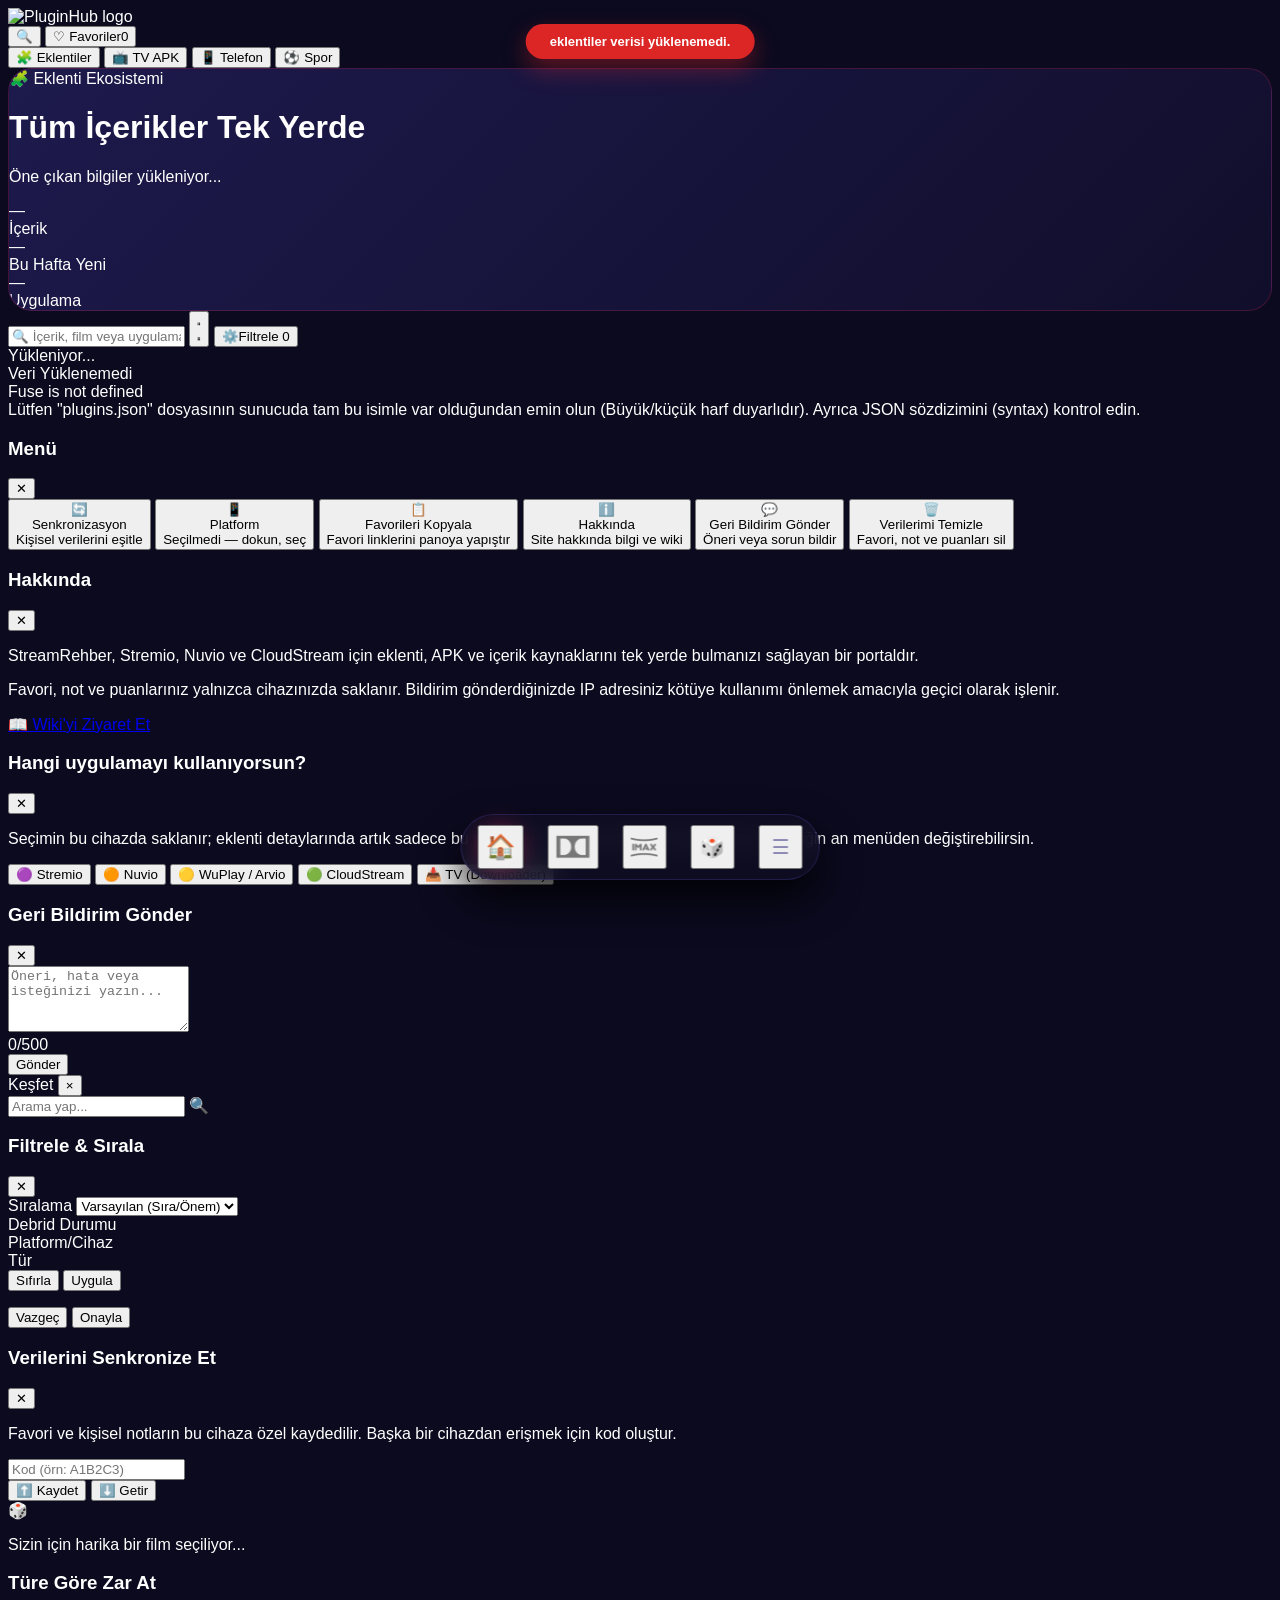
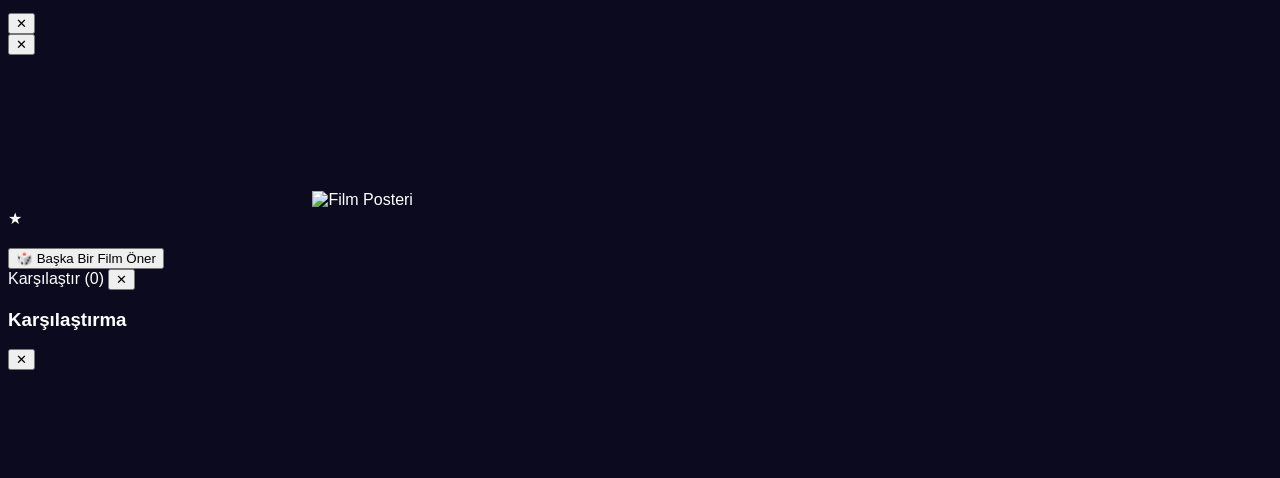
==== commit 56862a37: "Add files via upload" ====
--- a/index.html
+++ b/index.html
@@ -31,7 +31,7 @@
     </div>
     <div class="flex gap-2 md:gap-3 items-center text-xs font-semibold text-slate-400">
         <button onclick="toggleSearchModal()" id="headerSearchBtn" aria-label="Ara" class="min-h-[40px] min-w-[40px] bg-indigo-600/20 text-indigo-300 border border-indigo-500/30 px-3 py-2 rounded-full hover:bg-indigo-600 hover:text-white transition flex items-center justify-center">🔍</button>
-        <button onclick="toggleFavFilter()" id="favBtn" aria-label="Sadece favorileri göster" class="min-h-[40px] bg-indigo-600/20 text-indigo-300 border border-indigo-500/30 px-3 md:px-4 py-2 rounded-full hover:bg-indigo-600 hover:text-white transition">♡ <span class="hidden sm:inline">Favoriler</span></button>
+        <button onclick="toggleFavFilter()" id="favBtn" aria-label="Sadece favorileri göster" class="relative min-h-[40px] bg-indigo-600/20 text-indigo-300 border border-indigo-500/30 px-3 md:px-4 py-2 rounded-full hover:bg-indigo-600 hover:text-white transition">♡ <span class="hidden sm:inline">Favoriler</span><span id="favUpdateBadge" class="hidden absolute -top-1.5 -right-1.5 bg-rose-500 text-white text-[9px] font-black rounded-full w-4 h-4 flex items-center justify-center">0</span></button>
     </div>
 </header>
 
@@ -129,6 +129,13 @@
                     <div class="text-xs text-slate-400">Kişisel verilerini eşitle</div>
                 </div>
             </button>
+            <button onclick="closeMenuModal(); setTimeout(openPlatformModal, 300)" class="flex items-center gap-4 bg-[#1a173d] hover:bg-[#252159] p-4 rounded-xl transition text-left border border-white/5">
+                <span class="text-2xl">📱</span>
+                <div class="flex-1 min-w-0">
+                    <div class="text-sm font-bold text-white">Platform</div>
+                    <div class="text-xs text-slate-400" id="menuPlatformValue">Seçilmedi — dokun, seç</div>
+                </div>
+            </button>
             <button onclick="exportFavorites()" class="flex items-center gap-4 bg-[#1a173d] hover:bg-[#252159] p-4 rounded-xl transition text-left border border-white/5">
                 <span class="text-2xl">📋</span>
                 <div>
@@ -171,6 +178,24 @@
         <p class="text-sm text-slate-300 leading-relaxed mb-4">StreamRehber, Stremio, Nuvio ve CloudStream için eklenti, APK ve içerik kaynaklarını tek yerde bulmanızı sağlayan bir portaldır.</p>
         <p class="text-xs text-slate-500 mb-6">Favori, not ve puanlarınız yalnızca cihazınızda saklanır. Bildirim gönderdiğinizde IP adresiniz kötüye kullanımı önlemek amacıyla geçici olarak işlenir.</p>
         <a href="https://tcl-iffalcon.github.io/wiki" target="_blank" class="block text-center bg-indigo-600 hover:bg-indigo-500 text-white font-bold text-sm py-3 rounded-xl transition">📖 Wiki'yi Ziyaret Et</a>
+    </div>
+</div>
+
+<!-- PLATFORM SEÇİCİ MODALI -->
+<div id="platform-modal-overlay" onclick="closePlatformModalOnBackdrop(event)" class="fixed inset-0 bg-[#05040f]/90 backdrop-blur-xl z-[2000] flex items-end md:items-center justify-center opacity-0 pointer-events-none transition-all duration-300">
+    <div onclick="event.stopPropagation()" id="platform-modal-box" class="bg-[#151333] border border-white/10 rounded-t-3xl md:rounded-2xl w-full md:w-[90%] md:max-w-md p-6 pb-[calc(20px+env(safe-area-inset-bottom))] transform translate-y-full md:translate-y-0 transition-transform duration-300 shadow-2xl">
+        <div class="flex justify-between items-center mb-2">
+            <h3 class="text-xl font-bold text-white">Hangi uygulamayı kullanıyorsun?</h3>
+            <button onclick="closePlatformModal()" class="text-slate-400 hover:text-white text-2xl leading-none">✕</button>
+        </div>
+        <p class="text-xs text-slate-500 mb-5">Seçimin bu cihazda saklanır; eklenti detaylarında artık sadece bu platformun kurulum adımı otomatik açılır. İstediğin an menüden değiştirebilirsin.</p>
+        <div class="flex flex-col gap-2">
+            <button onclick="choosePlatform('stremio')" data-platform="stremio" class="platform-choice-btn flex items-center gap-3 bg-[#1a173d] hover:bg-indigo-600/30 p-4 rounded-xl transition text-left border border-white/5 font-bold text-sm text-white">🟣 Stremio</button>
+            <button onclick="choosePlatform('nuvio')" data-platform="nuvio" class="platform-choice-btn flex items-center gap-3 bg-[#1a173d] hover:bg-indigo-600/30 p-4 rounded-xl transition text-left border border-white/5 font-bold text-sm text-white">🟠 Nuvio</button>
+            <button onclick="choosePlatform('wuplay')" data-platform="wuplay" class="platform-choice-btn flex items-center gap-3 bg-[#1a173d] hover:bg-indigo-600/30 p-4 rounded-xl transition text-left border border-white/5 font-bold text-sm text-white">🟡 WuPlay / Arvio</button>
+            <button onclick="choosePlatform('cloudstream')" data-platform="cloudstream" class="platform-choice-btn flex items-center gap-3 bg-[#1a173d] hover:bg-indigo-600/30 p-4 rounded-xl transition text-left border border-white/5 font-bold text-sm text-white">🟢 CloudStream</button>
+            <button onclick="choosePlatform('tv')" data-platform="tv" class="platform-choice-btn flex items-center gap-3 bg-[#1a173d] hover:bg-indigo-600/30 p-4 rounded-xl transition text-left border border-white/5 font-bold text-sm text-white">📥 TV (Downloader)</button>
+        </div>
     </div>
 </div>
 
@@ -499,6 +524,23 @@
 let publicNotesCache = {};
 let compareList = JSON.parse(localStorage.getItem('ph_compare') || '[]');
 
+// YENİ: Kurulum platformu tercihi — kullanıcı hangi uygulamayı (Stremio/Nuvio/...) kullanıyorsa
+// eklenti detayındaki ilgili kurulum kılavuzu otomatik açılır.
+let platformPref = localStorage.getItem('ph_platform_pref') || null;
+const PLATFORM_LABELS = {
+    stremio: '🟣 Stremio', nuvio: '🟠 Nuvio', wuplay: '🟡 WuPlay / Arvio',
+    cloudstream: '🟢 CloudStream', tv: '📥 TV (Downloader)'
+};
+const PLATFORM_GUIDE_IDS = {
+    stremio: 'modal-stremio-guide', nuvio: 'modal-nuvio-guide', wuplay: 'modal-wuplay-guide',
+    cloudstream: 'modal-cloudstream-guide', tv: 'modal-downloader-guide'
+};
+
+// YENİ: Favori güncelleme takibi — favorilenen bir eklentinin verisi (bağlantı, açıklama,
+// durum vb.) değiştiğinde kullanıcıya 🔔 rozetiyle haber verilir.
+let favoriteSnapshots = JSON.parse(localStorage.getItem('ph_fav_snapshots') || '{}');
+let favoriteUpdates = JSON.parse(localStorage.getItem('ph_fav_updates') || '{}');
+
 // YENİ: native confirm()'in yerini alan promise tabanlı onay modalı.
 // Android WebView'de WebChromeClient.onJsConfirm implemente edilmediyse
 // native confirm() sessizce false döner ve butonlar "çalışmıyormuş" gibi
@@ -906,6 +948,14 @@
     });
     updateCompareBar();
     switchMainCategory('eklentiler', document.querySelector('#mainCategoryTabs button'));
+
+    // YENİ: platform tercihi hiç seçilmediyse bir kereliğine sor; favorilerde
+    // güncelleme olup olmadığını arka planda kontrol et.
+    updateFavUpdateBadge();
+    if (!platformPref) {
+        setTimeout(openPlatformModal, 1200);
+    }
+    checkFavoriteUpdates();
 });
 
 window.addEventListener('resize', () => {
@@ -1064,7 +1114,8 @@
     const itemKey = pluginKey(item);
     const isFav = favorites.includes(itemKey);
     const isMovie = (cat === 'atmos' || cat === 'imax');
-    const favBtnHTML = `<button class="fav-btn w-10 h-10 flex items-center justify-center text-slate-500 hover:text-pink-500 text-xl transition shrink-0" data-key="${escapeHtml(itemKey)}">${isFav ? '❤️' : '♡'}</button>`;
+    const hasFavUpdate = isFav && !!favoriteUpdates[itemKey];
+    const favBtnHTML = `<button class="fav-btn relative w-10 h-10 flex items-center justify-center text-slate-500 hover:text-pink-500 text-xl transition shrink-0" data-key="${escapeHtml(itemKey)}" aria-label="${hasFavUpdate ? 'Bu favoride güncelleme var' : ''}">${isFav ? '❤️' : '♡'}${hasFavUpdate ? '<span class="absolute top-1 right-1 w-2.5 h-2.5 bg-indigo-400 rounded-full ring-2 ring-[#141230]"></span>' : ''}</button>`;
 
     if (isMovie) {
         const fragmanBadgeHTML = `<span class="fragman-badge cursor-pointer bg-blue-600/15 text-blue-300 border border-blue-500/30 px-2 py-1 rounded-lg text-[9px] font-bold inline-flex items-center gap-1 hover:bg-blue-600/30 transition shrink-0" data-key="${escapeHtml(itemKey)}">🎬 Fragman</span>`;
@@ -1201,10 +1252,77 @@
 
 function toggleFav(key) {
     const idx = favorites.indexOf(key);
-    if (idx === -1) favorites.push(key);
-    else favorites.splice(idx, 1);
+    if (idx === -1) {
+        favorites.push(key);
+        const item = plugins.find(p => pluginKey(p) === key) || (cachedData[currentMainCategory] || []).find(p => pluginKey(p) === key);
+        if (item) {
+            favoriteSnapshots[key] = snapshotForItem(item);
+            localStorage.setItem('ph_fav_snapshots', JSON.stringify(favoriteSnapshots));
+        }
+    } else {
+        favorites.splice(idx, 1);
+        delete favoriteSnapshots[key];
+        delete favoriteUpdates[key];
+        localStorage.setItem('ph_fav_snapshots', JSON.stringify(favoriteSnapshots));
+        localStorage.setItem('ph_fav_updates', JSON.stringify(favoriteUpdates));
+        updateFavUpdateBadge();
+    }
     localStorage.setItem('ph_favs', JSON.stringify(favorites));
     filterData();
+}
+
+// YENİ: Bir eklentinin "değişip değişmediğini" anlamak için kullanılan basit anlık görüntü.
+function snapshotForItem(item) {
+    return JSON.stringify({
+        desc: item.desc || '', code: item.code || '', status: item.status || '',
+        sourceUrl: item.sourceUrl || '', dateAdded: item.dateAdded || ''
+    });
+}
+
+// YENİ: Tüm kategorileri arka planda yükleyip favorilerin verisini kontrol eder,
+// önceki anlık görüntüden farklıysa 🔔 rozetini günceller.
+async function checkFavoriteUpdates() {
+    if (!favorites.length) return;
+    try {
+        await ensureAllCategoriesLoaded();
+    } catch (e) { return; }
+    const all = Object.keys(DATA_SOURCES).flatMap(k => cachedData[k] || []);
+    let changed = false;
+    favorites.forEach(key => {
+        const item = all.find(p => pluginKey(p) === key);
+        if (!item) return;
+        const snap = snapshotForItem(item);
+        const prev = favoriteSnapshots[key];
+        if (prev !== undefined && prev !== snap) {
+            favoriteUpdates[key] = true;
+            changed = true;
+        }
+        favoriteSnapshots[key] = snap;
+    });
+    localStorage.setItem('ph_fav_snapshots', JSON.stringify(favoriteSnapshots));
+    if (changed) localStorage.setItem('ph_fav_updates', JSON.stringify(favoriteUpdates));
+    updateFavUpdateBadge();
+}
+
+function updateFavUpdateBadge() {
+    const badge = document.getElementById('favUpdateBadge');
+    if (!badge) return;
+    const count = Object.values(favoriteUpdates).filter(Boolean).length;
+    if (count > 0) {
+        badge.textContent = count > 9 ? '9+' : String(count);
+        badge.classList.remove('hidden');
+    } else {
+        badge.classList.add('hidden');
+    }
+}
+
+function dismissFavoriteUpdate(key) {
+    if (favoriteUpdates[key]) {
+        delete favoriteUpdates[key];
+        localStorage.setItem('ph_fav_updates', JSON.stringify(favoriteUpdates));
+        updateFavUpdateBadge();
+        filterData();
+    }
 }
 
 function computeNewestDate() {
@@ -1283,6 +1401,7 @@
     const modalCat = catOverride || currentMainCategory;
     const key = pluginKey(item);
     const isMovie = (modalCat === 'atmos' || modalCat === 'imax');
+    dismissFavoriteUpdate(key);
 
     document.getElementById('modal-title').textContent = item.name;
     document.getElementById('modal-tags').innerHTML = '';
@@ -1370,6 +1489,9 @@
         if (wuplayGuide) wuplayGuide.classList.toggle('hidden', isAPK || !isWuplayCompatible); 
         if (downloaderGuide) downloaderGuide.classList.toggle('hidden', !code);
         if (cloudstreamGuide) cloudstreamGuide.classList.toggle('hidden', !hasCloudstream);
+
+        // YENİ: Kullanıcının menüden seçtiği platformun kılavuzu (görünürse) otomatik açılır.
+        applyPlatformGuidePreference();
 
         const savedRating = userRatings[key] || 0;
         currentRatingDisplay = savedRating; updateStarsUI(savedRating);
@@ -1626,6 +1748,50 @@
 }
 function closeAboutModalOnBackdrop(e) { if (e.target.id === 'about-modal-overlay') closeAboutModal(); }
 
+// YENİ: Platform (Stremio/Nuvio/CloudStream/...) seçici modalı
+function openPlatformModal() {
+    updateMenuPlatformLabel();
+    document.getElementById('platform-modal-overlay').classList.remove('opacity-0', 'pointer-events-none');
+    lockBodyScroll(); setTimeout(() => document.getElementById('platform-modal-box').classList.remove('translate-y-full'), 10);
+}
+function closePlatformModal() {
+    document.getElementById('platform-modal-box').classList.add('translate-y-full');
+    setTimeout(() => { document.getElementById('platform-modal-overlay').classList.add('opacity-0', 'pointer-events-none'); unlockBodyScroll(); }, 300);
+}
+function closePlatformModalOnBackdrop(e) { if (e.target.id === 'platform-modal-overlay') closePlatformModal(); }
+
+function choosePlatform(id) {
+    platformPref = id;
+    localStorage.setItem('ph_platform_pref', id);
+    updateMenuPlatformLabel();
+    showToast(`Platform kaydedildi: ${PLATFORM_LABELS[id] || id}`);
+    closePlatformModal();
+    if (currentModalItem) applyPlatformGuidePreference();
+}
+
+function updateMenuPlatformLabel() {
+    const el = document.getElementById('menuPlatformValue');
+    if (el) el.textContent = platformPref ? `${PLATFORM_LABELS[platformPref]} ✏️` : 'Seçilmedi — dokun, seç';
+    document.querySelectorAll('.platform-choice-btn').forEach(b => {
+        const active = b.dataset.platform === platformPref;
+        b.classList.toggle('ring-2', active);
+        b.classList.toggle('ring-indigo-500', active);
+        b.classList.toggle('bg-indigo-600/20', active);
+    });
+}
+
+// YENİ: Eklenti detay modalında, o an görünür kılavuzlardan kullanıcının tercih ettiği
+// platforma ait olanı otomatik açar ve görünüme kaydırır.
+function applyPlatformGuidePreference() {
+    if (!platformPref) return;
+    const guideId = PLATFORM_GUIDE_IDS[platformPref];
+    const guideEl = guideId && document.getElementById(guideId);
+    if (guideEl && !guideEl.classList.contains('hidden')) {
+        guideEl.setAttribute('open', '');
+        setTimeout(() => guideEl.scrollIntoView({ behavior: 'smooth', block: 'center' }), 250);
+    }
+}
+
 function openFeedbackModal() {
     document.getElementById('feedback-textarea').value = '';
     document.getElementById('feedback-char-count').textContent = '0/500';
@@ -1672,7 +1838,7 @@
 
 async function confirmClearData() {
     if (!await showConfirmModal('Favori, not, puan ve senkron kodunuz bu cihazdan silinecek. Emin misiniz?')) return;
-    ['ph_favs','ph_ratings','ph_notes','ph_reported','ph_sync_code','ph_view_mode','ph_debrid_filter','ph_platform_filter','ph_genre_filter','ph_sort'].forEach(k => localStorage.removeItem(k));
+    ['ph_favs','ph_ratings','ph_notes','ph_reported','ph_sync_code','ph_view_mode','ph_debrid_filter','ph_platform_filter','ph_genre_filter','ph_sort','ph_fav_snapshots','ph_fav_updates'].forEach(k => localStorage.removeItem(k));
     showToast('🗑️ Veriler temizlendi.');
     setTimeout(() => location.reload(), 800);
 }
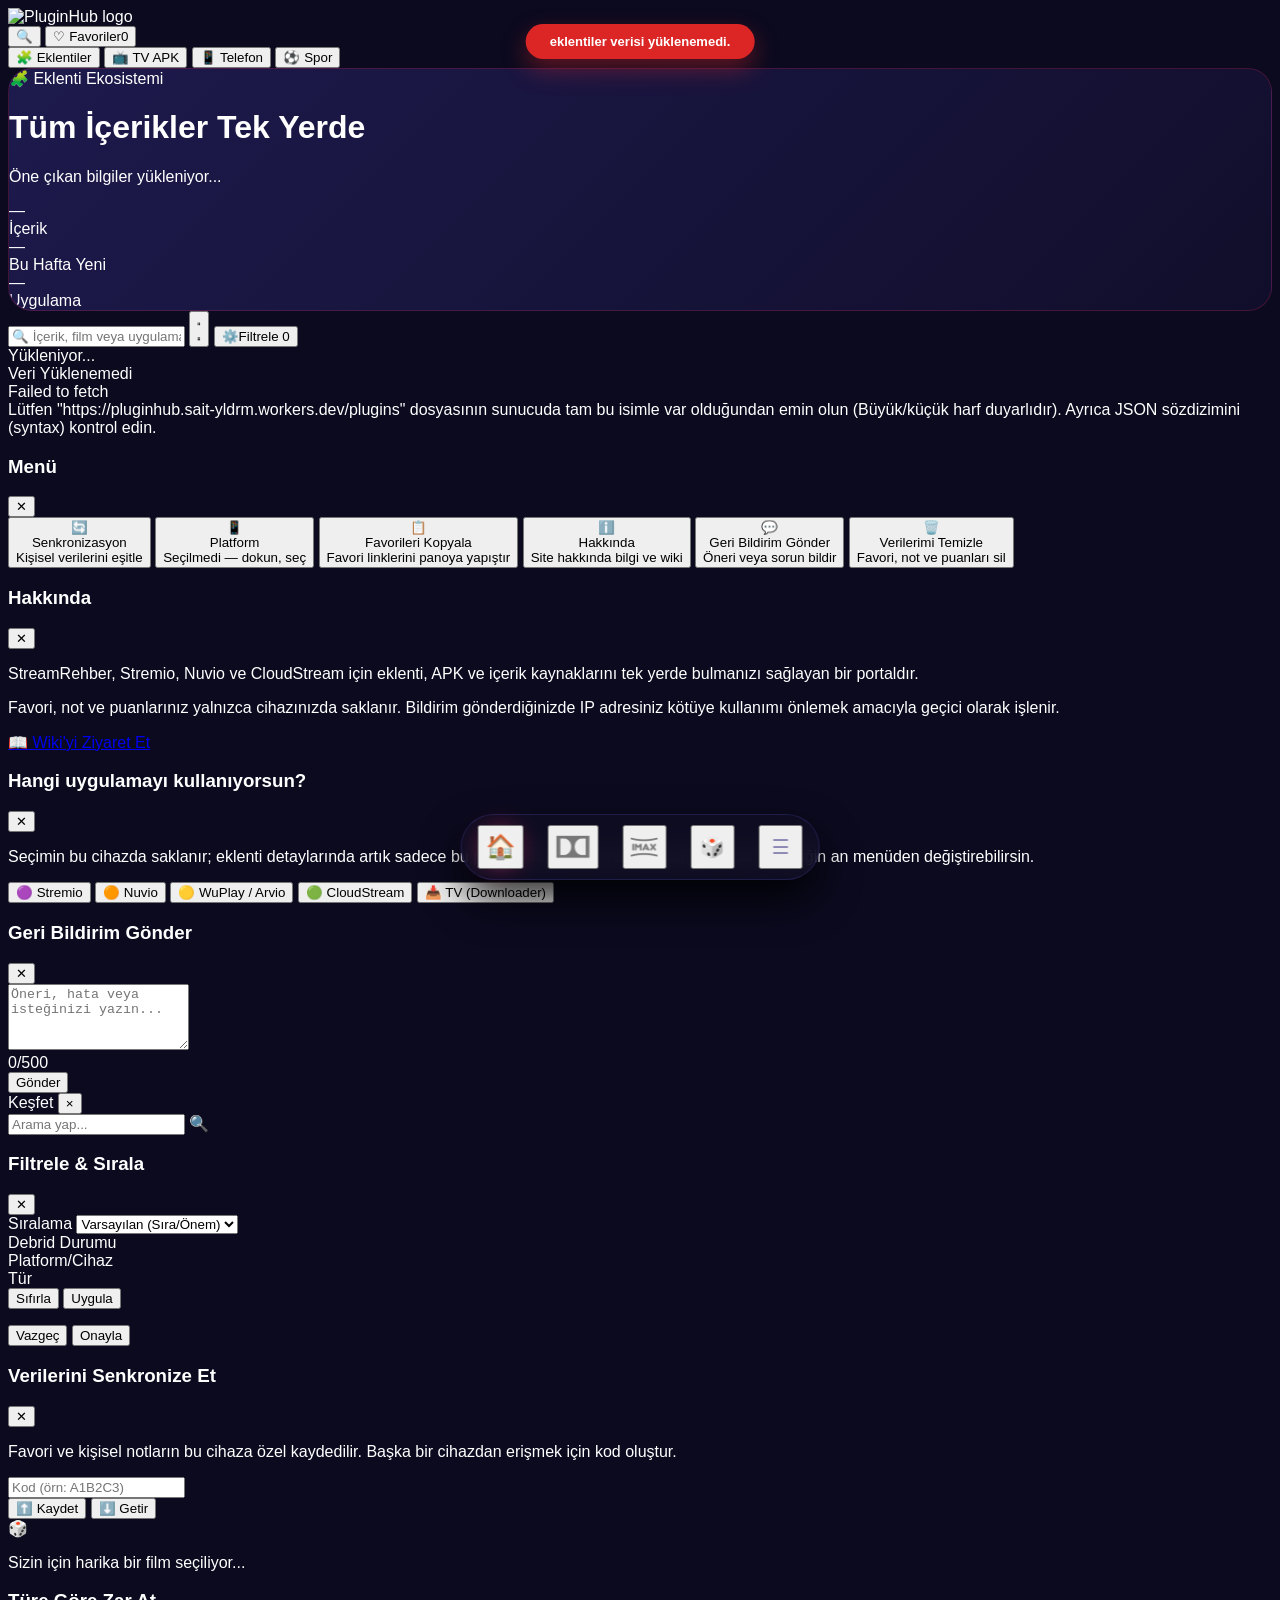
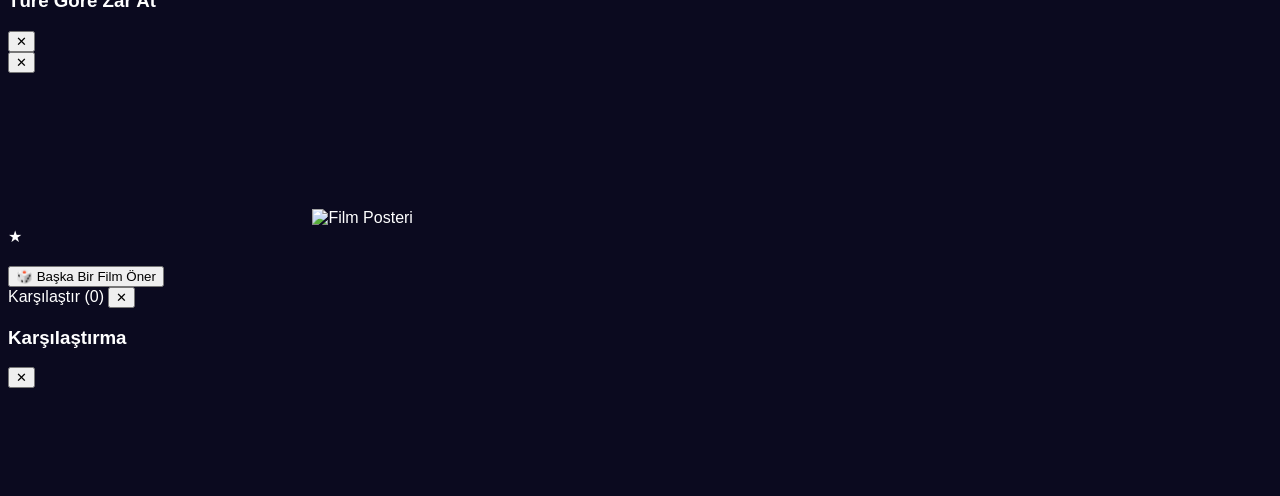
==== commit 3ce34975: "Update index.html" ====
--- a/index.html
+++ b/index.html
@@ -489,7 +489,13 @@
 <script>
 // SPA Veri Altyapısı
 const DATA_SOURCES = {
-    'eklentiler': 'plugins.json',
+    // NOT (2026-09-06): eklentiler artık statik plugins.json'dan değil,
+    // Cloudflare Worker + KV'den okunuyor — admin panelinden yapılan
+    // ekleme/düzenleme/silme anında burada da görünür, git commit ve
+    // GitHub Pages build beklemek gerekmez. Diğer JSON dosyaları
+    // (tvapk, mobilapk, sporapk, atmos, imax) şimdilik statik kalmaya
+    // devam ediyor, sadece eklentiler taşındı.
+    'eklentiler': 'https://pluginhub.sait-yldrm.workers.dev/plugins',
     'tvapk': 'tvapk.json',
     'mobilapk': 'mobilapk.json',
     'sporapk': 'sporapk.json',
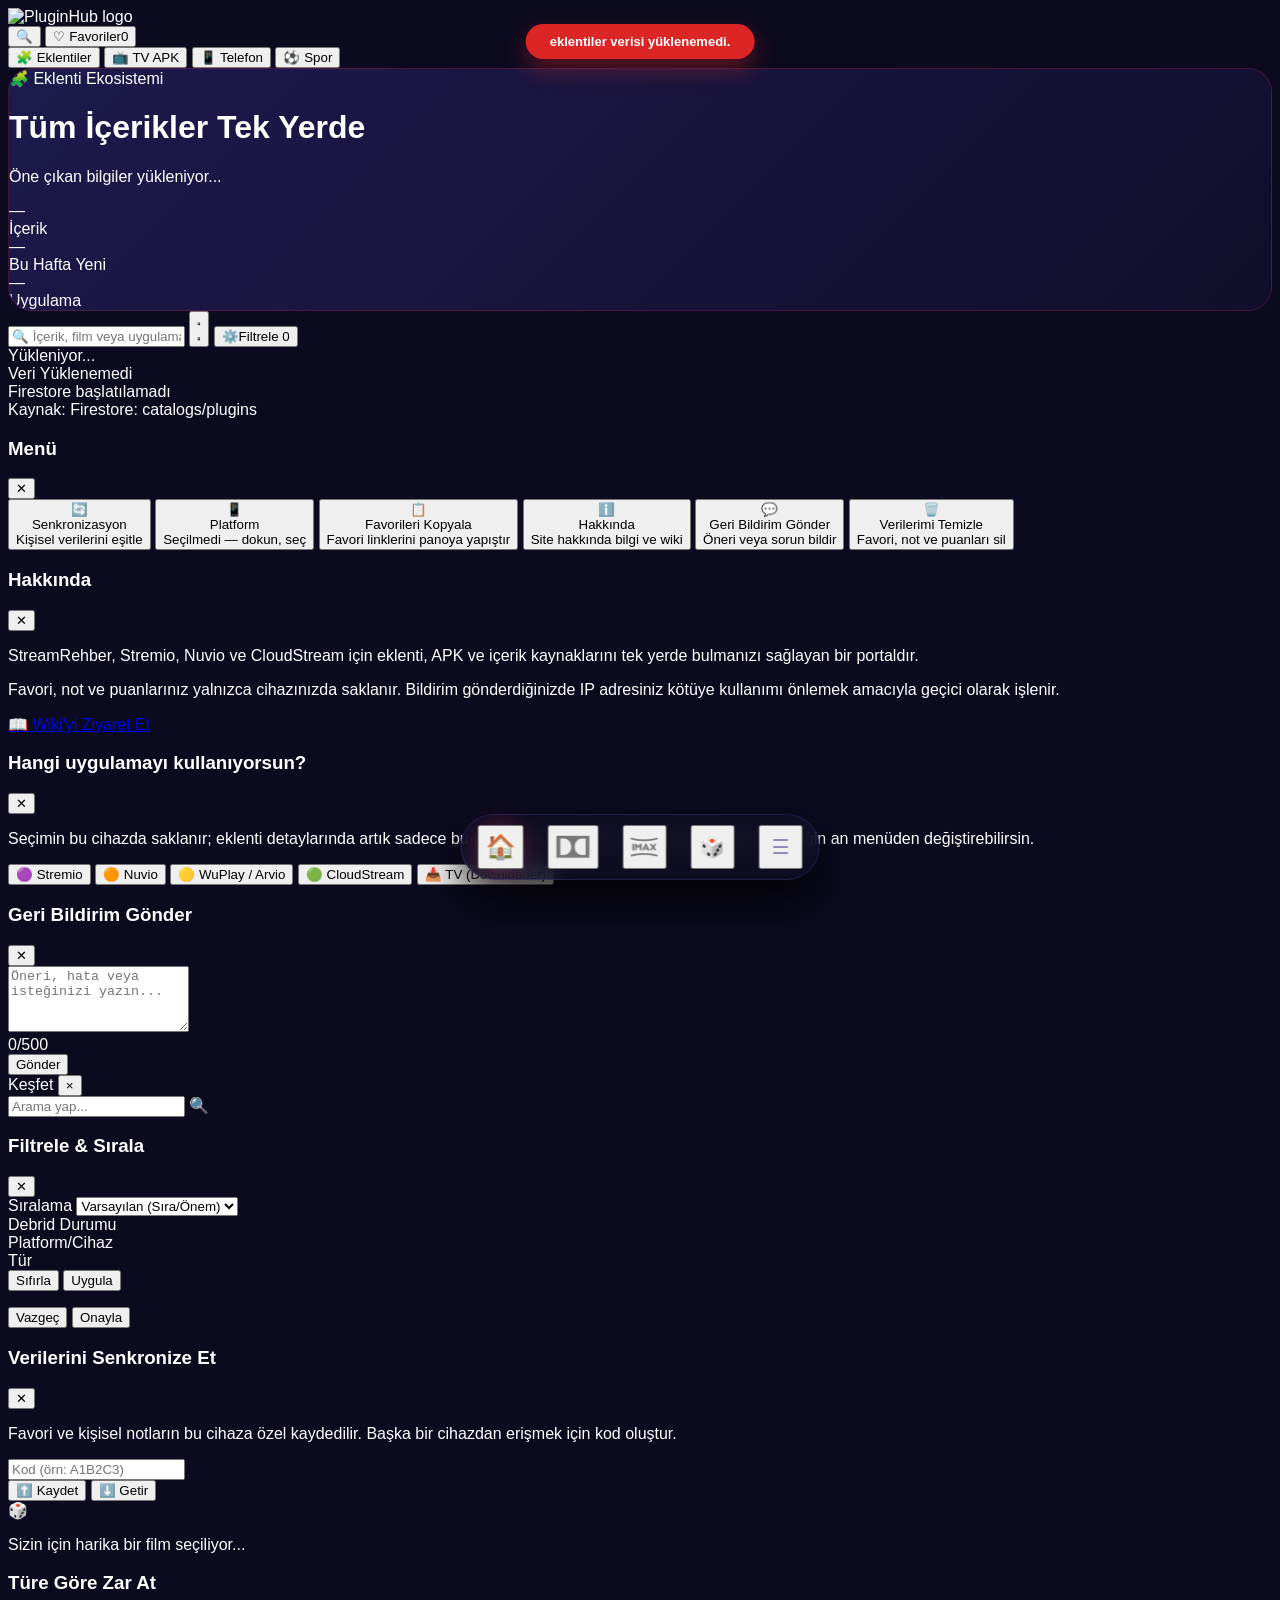
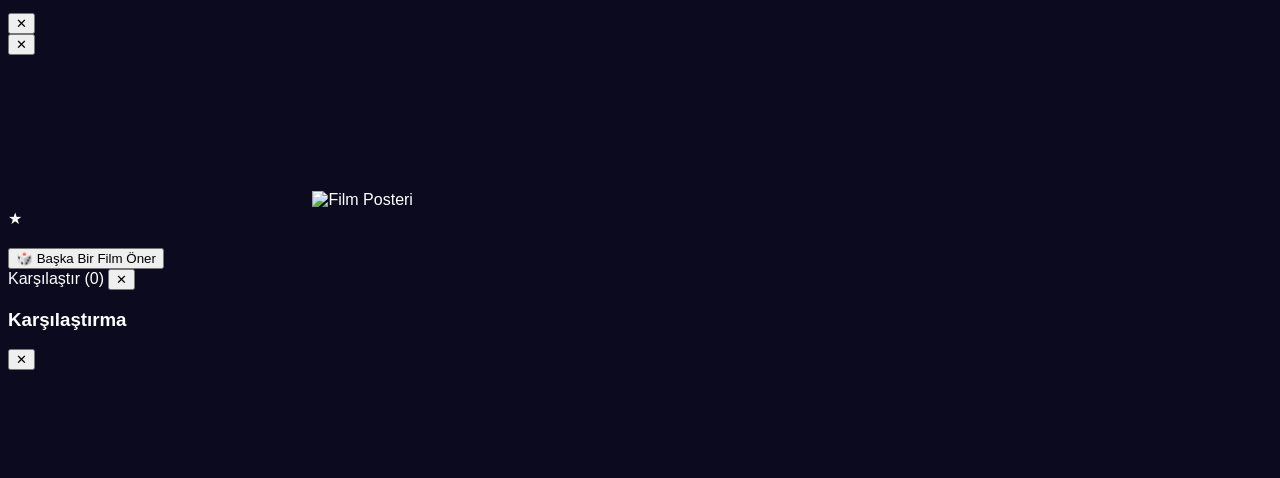
==== commit 747308b6: "Update index.html" ====
--- a/index.html
+++ b/index.html
@@ -11,6 +11,25 @@
     
     <script src="https://cdn.tailwindcss.com"></script>
     <script src="https://cdn.jsdelivr.net/npm/fuse.js@7.0.0/dist/fuse.min.js"></script>
+    <script src="https://www.gstatic.com/firebasejs/10.14.1/firebase-app-compat.js"></script>
+    <script src="https://www.gstatic.com/firebasejs/10.14.1/firebase-firestore-compat.js"></script>
+    <script>
+        // Katalog verileri artık Firestore'dan okunuyor.
+        // Bu config istemci tarafında bulunabilir; erişim güvenliği Firestore Rules ile sağlanır.
+        const FIREBASE_CONFIG = {
+            apiKey: "AIzaSyDKu0Xx3xYx_QrKX-h5nNJqr19JcxFu_Nw",
+            authDomain: "streamrehber.firebaseapp.com",
+            projectId: "streamrehber",
+            storageBucket: "streamrehber.firebasestorage.app",
+            messagingSenderId: "234978095149",
+            appId: "1:234978095149:web:04ee7a89e584d91ff4c8a4"
+        };
+
+        if (!firebase.apps.length) {
+            firebase.initializeApp(FIREBASE_CONFIG);
+        }
+        window.pluginHubDb = firebase.firestore();
+    </script>
     <link href="https://fonts.googleapis.com/css2?family=Plus+Jakarta+Sans:wght@400;600;700;800;900&display=swap" rel="stylesheet">
 
     <script>
@@ -488,20 +507,72 @@
 
 <script>
 // SPA Veri Altyapısı
+// Eklenti / TV / Telefon / Spor katalogları Firestore'dan okunur.
+// Atmos ve IMAX mevcut statik JSON dosyalarında kalır.
+const FIRESTORE_CATALOGS = {
+    'eklentiler': 'plugins',
+    'tvapk': 'tv',
+    'mobilapk': 'mobile',
+    'sporapk': 'sport'
+};
+
 const DATA_SOURCES = {
-    // NOT (2026-09-06): eklentiler artık statik plugins.json'dan değil,
-    // Cloudflare Worker + KV'den okunuyor — admin panelinden yapılan
-    // ekleme/düzenleme/silme anında burada da görünür, git commit ve
-    // GitHub Pages build beklemek gerekmez. Diğer JSON dosyaları
-    // (tvapk, mobilapk, sporapk, atmos, imax) şimdilik statik kalmaya
-    // devam ediyor, sadece eklentiler taşındı.
-    'eklentiler': 'https://pluginhub.sait-yldrm.workers.dev/plugins',
-    'tvapk': 'tvapk.json',
-    'mobilapk': 'mobilapk.json',
-    'sporapk': 'sporapk.json',
     'atmos': 'atmos.json',
     'imax': 'imax.json'
 };
+
+const ALL_CATEGORY_KEYS = [
+    'eklentiler',
+    'tvapk',
+    'mobilapk',
+    'sporapk',
+    'atmos',
+    'imax'
+];
+
+async function fetchCategoryData(key) {
+    // Firestore katalogları
+    if (FIRESTORE_CATALOGS[key]) {
+        if (!window.pluginHubDb) {
+            throw new Error('Firestore başlatılamadı');
+        }
+
+        const docId = FIRESTORE_CATALOGS[key];
+        const snapshot = await window.pluginHubDb
+            .collection('catalogs')
+            .doc(docId)
+            .get();
+
+        if (!snapshot.exists) {
+            throw new Error(`Firestore belgesi bulunamadı: catalogs/${docId}`);
+        }
+
+        const payload = snapshot.data() || {};
+        if (!Array.isArray(payload.items)) {
+            throw new Error(`Geçersiz Firestore verisi: catalogs/${docId}.items bir dizi olmalı`);
+        }
+
+        return payload.items;
+    }
+
+    // Statik film katalogları
+    const source = DATA_SOURCES[key];
+    if (!source) {
+        throw new Error(`Bilinmeyen kategori: ${key}`);
+    }
+
+    const res = await fetch(source, { cache: 'no-store' });
+    if (!res.ok) throw new Error(`HTTP ${res.status} - ${source} yüklenemedi`);
+    return await res.json();
+}
+
+function categorySourceLabel(key) {
+    if (FIRESTORE_CATALOGS[key]) {
+        return `Firestore: catalogs/${FIRESTORE_CATALOGS[key]}`;
+    }
+    return DATA_SOURCES[key] || key;
+}
+
 const tmdbGenres = {28:"Aksiyon",12:"Macera",16:"Animasyon",35:"Komedi",80:"Suç",99:"Belgesel",18:"Dram",10751:"Aile",14:"Fantastik",36:"Tarih",27:"Korku",10402:"Müzik",9648:"Gizem",10749:"Romantik",878:"Bilim Kurgu",10770:"TV Filmi",53:"Gerilim",10752:"Savaş",37:"Vahşi Batı"};
 let currentDiceGenre = null;
 const cachedData = {};
@@ -735,11 +806,11 @@
         postLoadSetup();
         return;
     }
+
     renderSkeletons();
+
     try {
-        const res = await fetch(DATA_SOURCES[key]);
-        if (!res.ok) throw new Error(`HTTP ${res.status} - Dosya bulunamadı`);
-        const data = await res.json();
+        const data = await fetchCategoryData(key);
         data.forEach(it => it._cat = key);
         cachedData[key] = data;
         plugins = data;
@@ -750,24 +821,26 @@
         document.getElementById('resultsGrid').innerHTML = `
             <div class="col-span-full text-center py-10">
                 <div class="text-rose-500 font-bold mb-2">Veri Yüklenemedi</div>
-                <div class="text-xs text-slate-400 break-all bg-black/20 p-3 rounded-lg inline-block border border-white/5">${err.message}</div>
-                <div class="text-xs text-slate-500 mt-4">Lütfen "${DATA_SOURCES[key]}" dosyasının sunucuda tam bu isimle var olduğundan emin olun (Büyük/küçük harf duyarlıdır). Ayrıca JSON sözdizimini (syntax) kontrol edin.</div>
+                <div class="text-xs text-slate-400 break-all bg-black/20 p-3 rounded-lg inline-block border border-white/5">${escapeHtml(err.message || String(err))}</div>
+                <div class="text-xs text-slate-500 mt-4">Kaynak: ${escapeHtml(categorySourceLabel(key))}</div>
             </div>`;
     }
 }
 
 async function ensureAllCategoriesLoaded() {
-    const keys = Object.keys(DATA_SOURCES);
+    const keys = ALL_CATEGORY_KEYS;
+
     await Promise.all(keys.map(async k => {
         if (cachedData[k]) return;
         try {
-            const res = await fetch(DATA_SOURCES[k]);
-            if (!res.ok) return;
-            const data = await res.json();
+            const data = await fetchCategoryData(k);
             data.forEach(it => it._cat = k);
             cachedData[k] = data;
-        } catch (e) { console.warn('Kategori yüklenemedi (genel arama):', k, e); }
+        } catch (e) {
+            console.warn('Kategori yüklenemedi (genel arama):', k, e);
+        }
     }));
+
     const all = keys.flatMap(k => cachedData[k] || []);
     globalFuseIndex = new Fuse(all, {
         keys: ['name'],
@@ -777,23 +850,23 @@
     });
 }
 
-// YENİ: Zar → Katalog Köprüsü için sadece gerçek film verisi taşıyan
-// kategoriler (atmos, imax) üzerinde ayrı bir index kurulur. Eklenti/APK
-// listeleri (plugins/tvapk/mobilapk/sporapk) film adlarıyla eşleşmeyeceği
-// için buraya dahil edilmez.
+// Zar → Katalog Köprüsü için yalnız gerçek film verisi taşıyan
+// atmos ve imax statik JSON katalogları yüklenir.
 async function ensureMovieCatalogLoaded() {
     if (movieCatalogFuseIndex) return;
     const movieKeys = ['atmos', 'imax'];
+
     await Promise.all(movieKeys.map(async k => {
         if (cachedData[k]) return;
         try {
-            const res = await fetch(DATA_SOURCES[k]);
-            if (!res.ok) return;
-            const data = await res.json();
+            const data = await fetchCategoryData(k);
             data.forEach(it => it._cat = k);
             cachedData[k] = data;
-        } catch (e) { console.warn('Film kataloğu yüklenemedi:', k, e); }
+        } catch (e) {
+            console.warn('Film kataloğu yüklenemedi:', k, e);
+        }
     }));
+
     const movies = movieKeys.flatMap(k => cachedData[k] || []);
     movieCatalogFuseIndex = new Fuse(movies, {
         keys: ['name'],
@@ -1292,7 +1365,7 @@
     try {
         await ensureAllCategoriesLoaded();
     } catch (e) { return; }
-    const all = Object.keys(DATA_SOURCES).flatMap(k => cachedData[k] || []);
+    const all = ALL_CATEGORY_KEYS.flatMap(k => cachedData[k] || []);
     let changed = false;
     favorites.forEach(key => {
         const item = all.find(p => pluginKey(p) === key);
